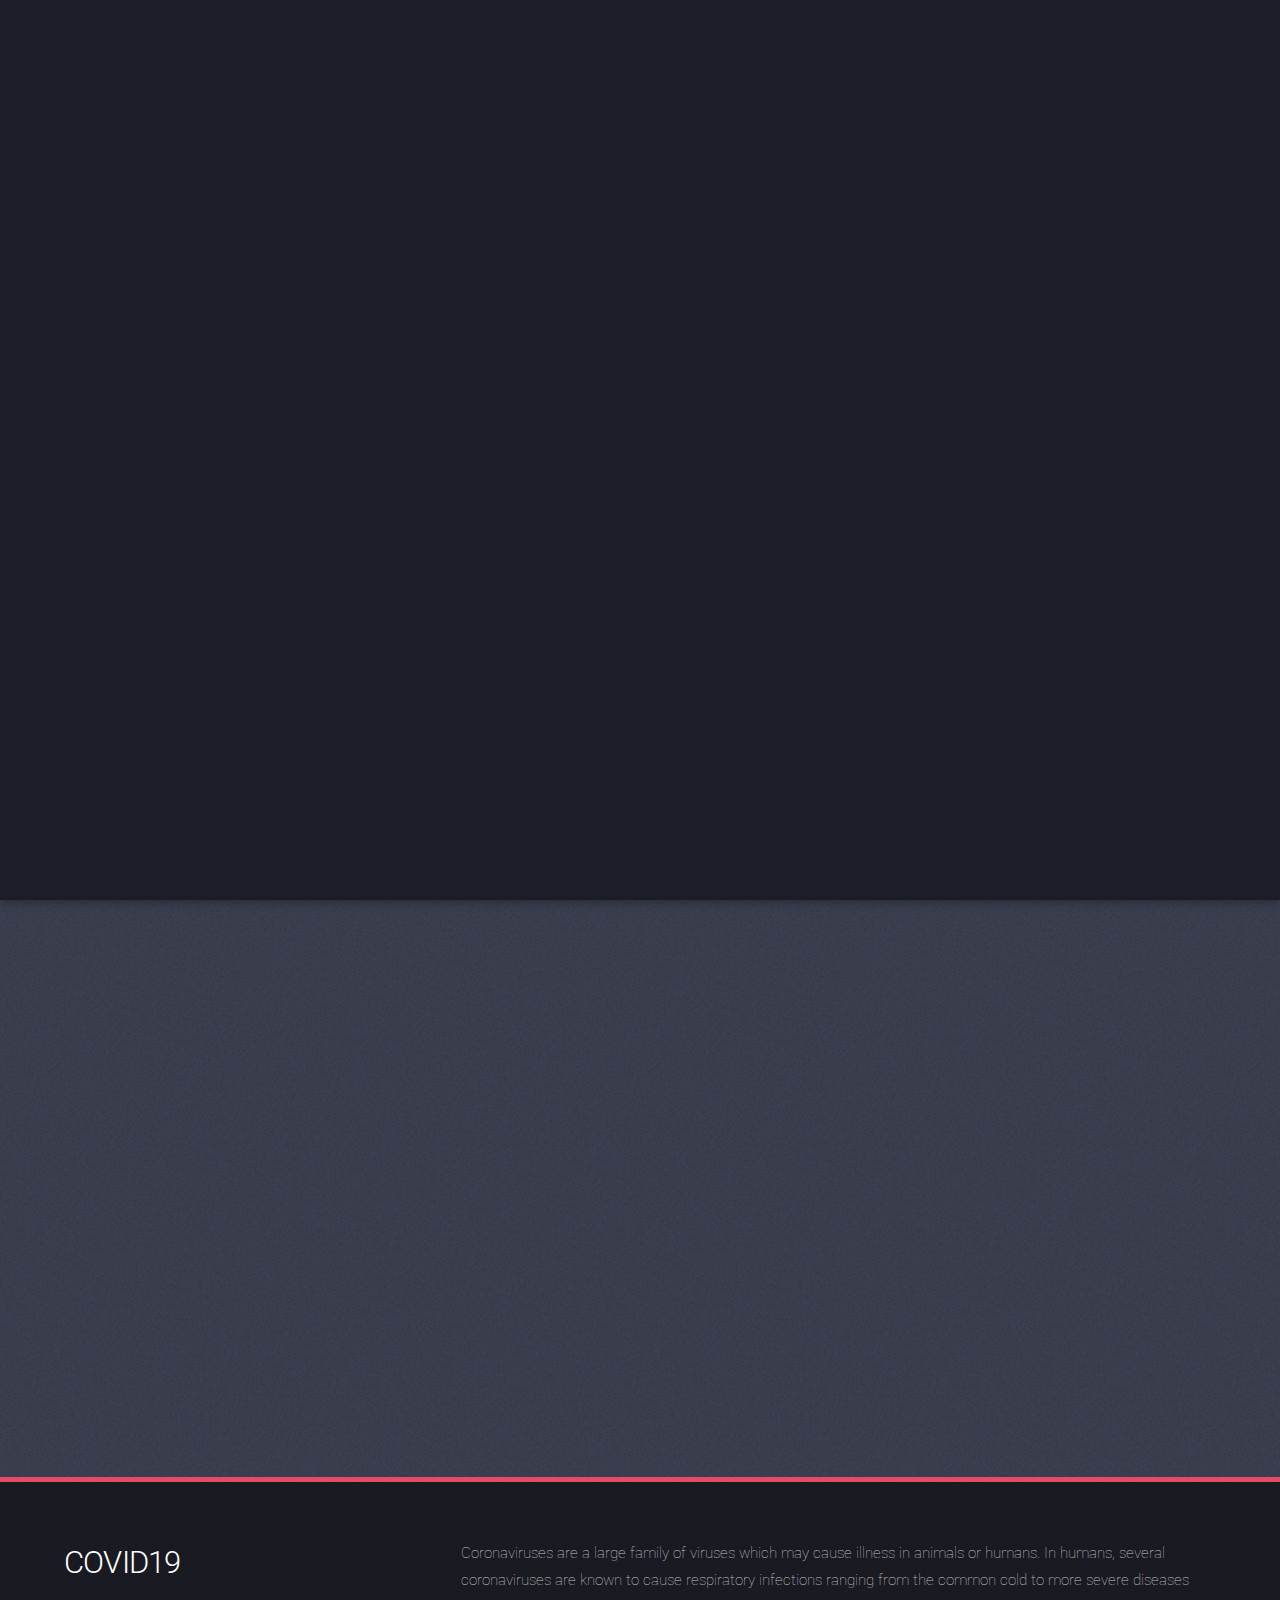
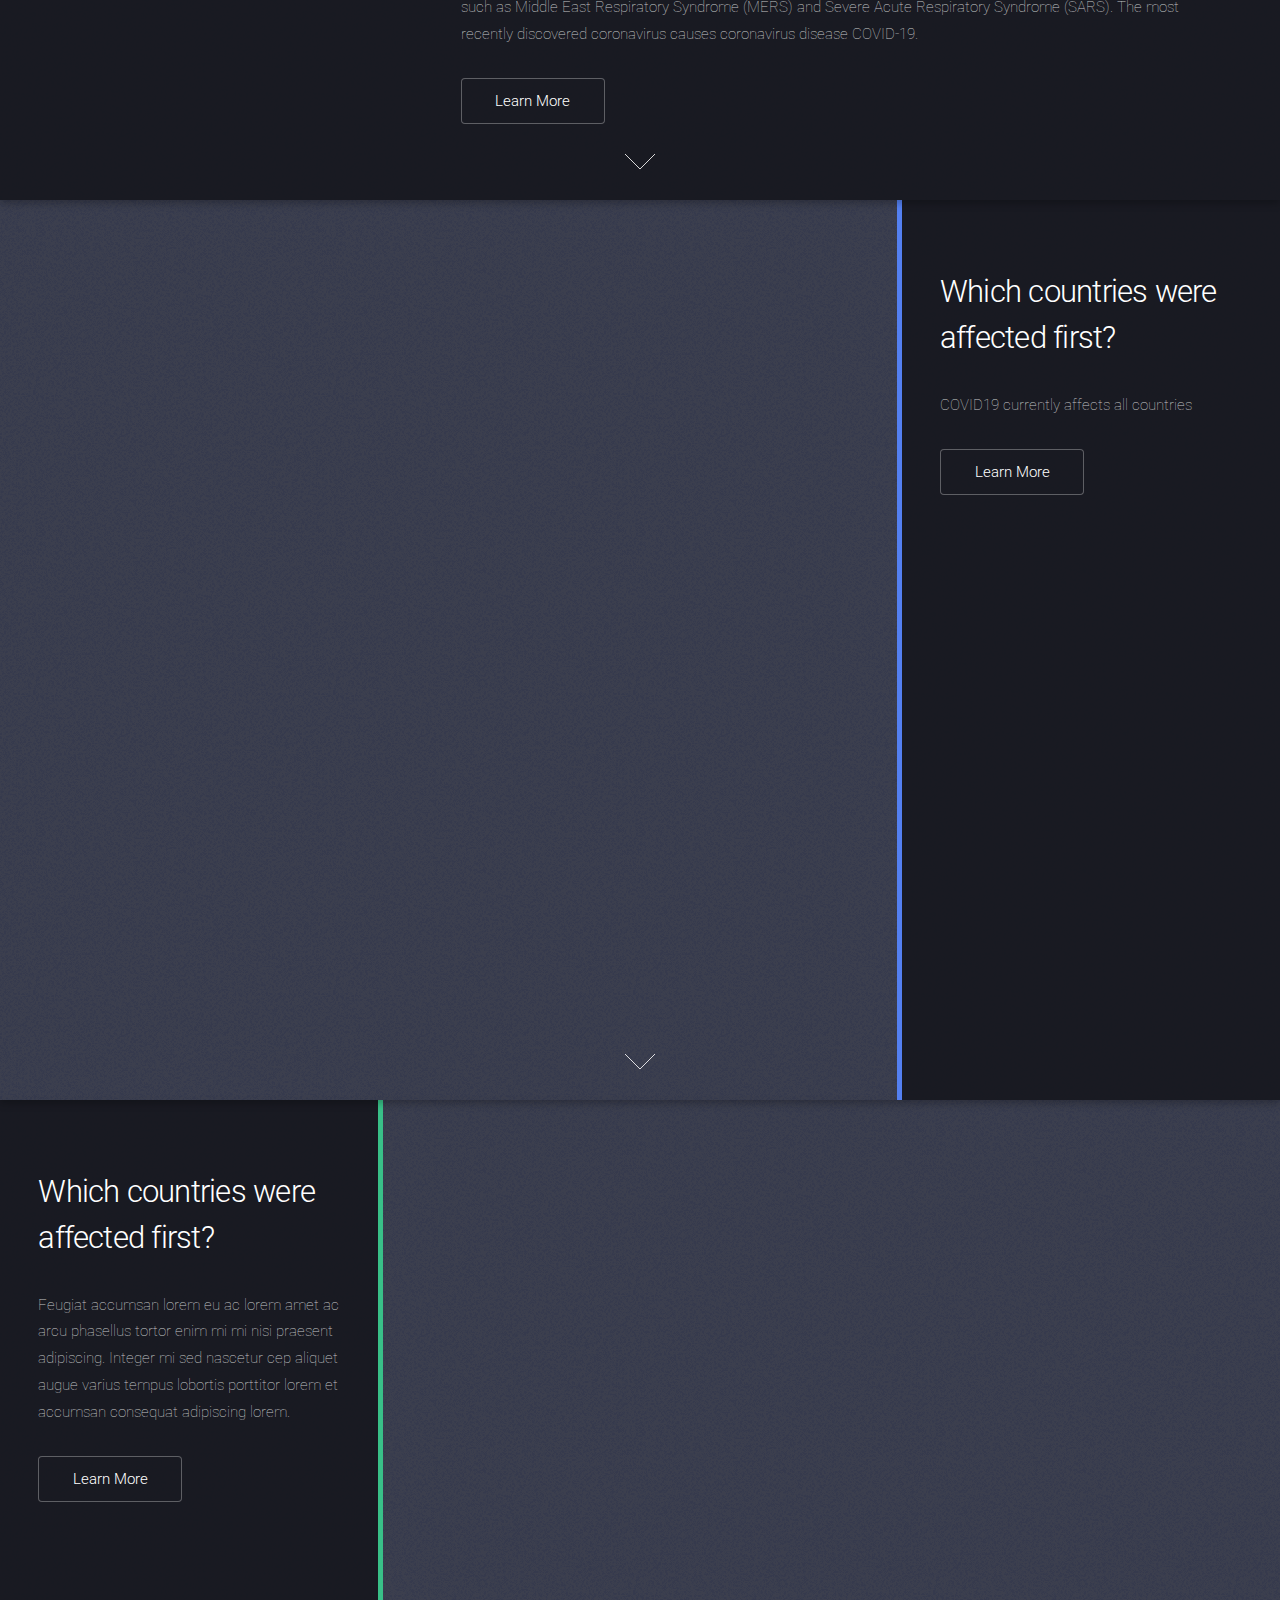
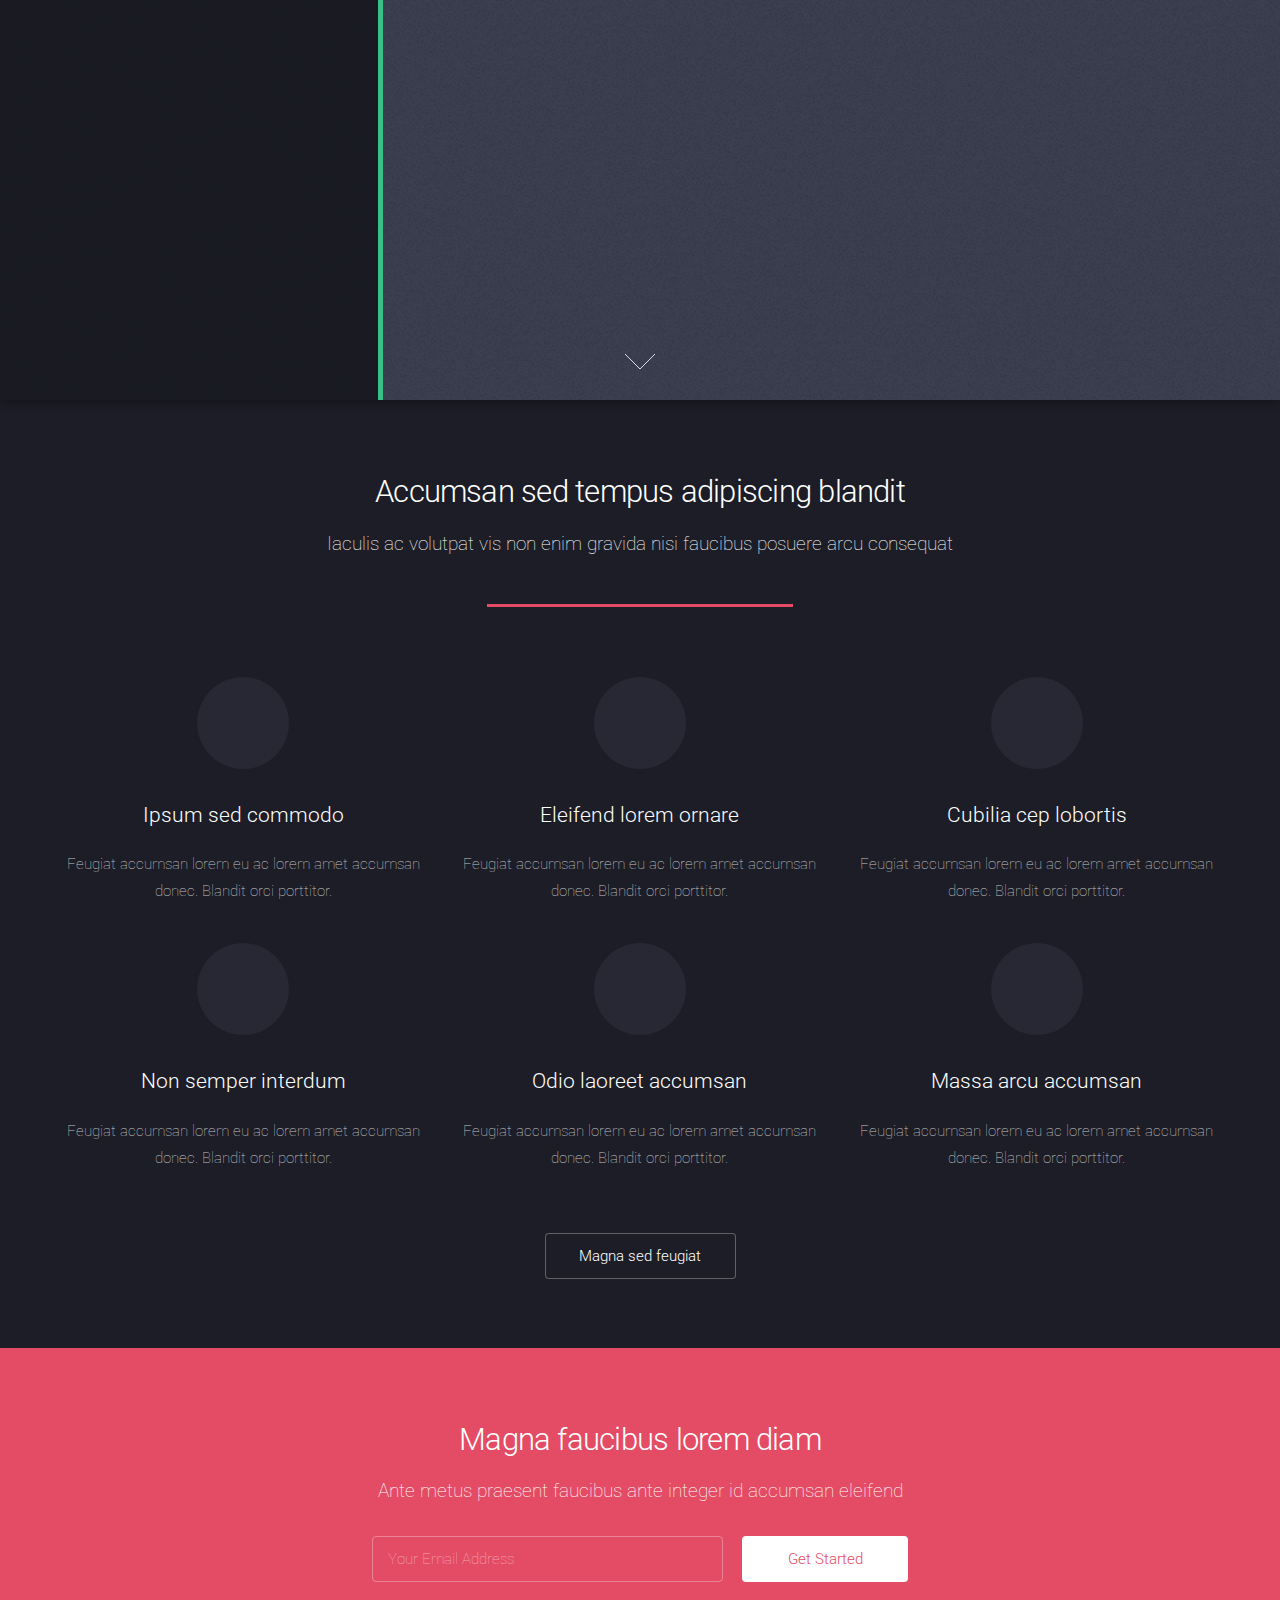
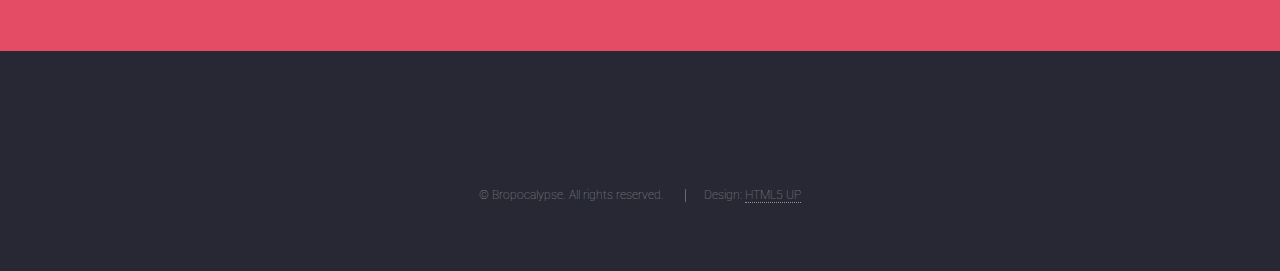
==== docs/index.html @ f7bebc2e "feat(nextsteps.html): added dashboard for clinical trials" ====
<!DOCTYPE HTML>
<!--
	Landed by HTML5 UP
	html5up.net | @ajlkn
	Free for personal and commercial use under the CCA 3.0 license (html5up.net/license)
-->
<html>

<head>
	<title>Landed by HTML5 UP</title>
	<meta charset="utf-8" />
	<meta name="viewport" content="width=device-width, initial-scale=1, user-scalable=no" />
	<link rel="stylesheet" href="assets/css/main.css" />
	<noscript>
		<link rel="stylesheet" href="assets/css/noscript.css" /></noscript>
</head>

<body class="is-preload landing">
	<div id="page-wrapper">

		<!-- Header -->
		<header id="header">
			<h1 id="logo"><a href="index.html">Everything COVID</a></h1>
			<nav id="nav">
				<ul>
					<li><a href="index.html">Home</a></li>
					<li><a href="virus.html">The Virus</a></li>
					<li><a href="timeline.html">Timeline</a></li>
					<li><a href="currentstate.html">Current State</a></li>
					<li>
						<a href="#">Impact</a>
						<ul>
							<li><a href="stocks.html">Economic Impact</a></li>
							<li><a href="unemployment.html">Unemployment</a></li>
							<!-- <li><a href="no-sidebar.html">No Sidebar</a></li> -->

						</ul>
					</li>
					<li><a href="nextsteps.html">Next Steps</a></li>
					<li>
						<a href="#">About Us</a>
						<ul>
							<li><a href="faq.html">FAQ</a></li>
							<li><a href="acknowledgment.html">Acknowledgement</a></li>

						</ul>
					</li>
				</ul>
			</nav>
		</header>

		<!-- Banner -->
		<section id="banner">
			<div class="content">
				<header>
					<h2>COVID19</h2>
					<p>Everything you need to know about COVID19. </p>
					<span>Fighting this global pandemic starts with knowing the right information. </span>
				</header>
				<span class="image">
					<img src="https://images.unsplash.com/photo-1579544787614-fa683917e045?ixlib=rb-1.2.1&ixid=eyJhcHBfaWQiOjEyMDd9&auto=format&fit=crop&w=1000&q=80" alt="" />
				</span>
			</div>
			<a href="#one" class="goto-next scrolly">Next</a>
		</section>

		<!-- One -->
		<section id="one" class="spotlight style1 bottom">
			<span class="image fit main"><img src="https://images.unsplash.com/photo-1583324113626-70df0f4deaab?ixlib=rb-1.2.1&ixid=eyJhcHBfaWQiOjEyMDd9&auto=format&fit=crop&w=1000&q=80" alt="" /></span>
			<div class="content">
				<div class="container">
					<div class="row">
						<div class="col-4 col-12-medium">
							<header>
								<h2>COVID19</h2>
								<!-- <p>Nascetur eu nibh vestibulum amet gravida nascetur praesent</p> -->
							</header>
						</div>
						<div class="col-8 col-12-medium">
							<p>Coronaviruses are a large family of viruses which may cause illness in animals or humans. In humans, several coronaviruses are known to cause respiratory infections ranging from the common cold to more severe diseases such as Middle
								East Respiratory Syndrome (MERS) and Severe Acute Respiratory Syndrome (SARS). The most recently discovered coronavirus causes coronavirus disease COVID-19.



							</p>
							<p><a href="virus.html" class="button">Learn More</a></p>

						</div>
						<!-- <div class="col-4 col-12-medium">
									<p>Morbi enim nascetur et placerat lorem sed iaculis neque ante
									adipiscing adipiscing metus massa. Blandit orci porttitor semper.
									Arcu phasellus tortor enim mi mi nisi praesent adipiscing. Integer
									mi sed nascetur cep aliquet augue varius tempus. Feugiat lorem
									ipsum dolor nullam.</p>
								</div> -->
					</div>
				</div>
			</div>
			<a href="#two" class="goto-next scrolly">Next</a>
		</section>

		<!-- Two -->
		<section id="two" class="spotlight style2 right">

			<span class="image fit main">

				<img src="https://images.unsplash.com/photo-1451187580459-43490279c0fa?ixlib=rb-1.2.1&ixid=eyJhcHBfaWQiOjEyMDd9&auto=format&fit=crop&w=1000&q=80" alt="" />
			</span>
			<div class="content">
				<header>
					<h2>Which countries were affected first?</h2>
					<!-- <p>Nunc commodo accumsan eget id nisi eu col volutpat magna</p> -->
				</header>
				<p>COVID19 currently affects all countries </p>
				<ul class="actions">
					<li><a href="#" class="button">Learn More</a></li>
				</ul>
			</div>
			<a href="#three" class="goto-next scrolly">Next</a>
		</section>

		<!-- Three -->
		<section id="three" class="spotlight style3 left">
			<span class="image fit main bottom"><img src="images/pic04.jpg" alt="" /></span>
			<div class="content">
				<header>
					<h2>Which countries were affected first?</h2>
				</header>
				<p>Feugiat accumsan lorem eu ac lorem amet ac arcu phasellus tortor enim mi mi nisi praesent adipiscing. Integer mi sed nascetur cep aliquet augue varius tempus lobortis porttitor lorem et accumsan consequat adipiscing lorem.</p>
				<ul class="actions">
					<li><a href="#" class="button">Learn More</a></li>
				</ul>
			</div>
			<a href="#four" class="goto-next scrolly">Next</a>
		</section>

		<!-- Four -->
		<section id="four" class="wrapper style1 special fade-up">
			<div class="container">
				<header class="major">
					<h2>Accumsan sed tempus adipiscing blandit</h2>
					<p>Iaculis ac volutpat vis non enim gravida nisi faucibus posuere arcu consequat</p>
				</header>
				<div class="box alt">
					<div class="row gtr-uniform">
						<section class="col-4 col-6-medium col-12-xsmall">
							<span class="icon solid alt major fa-chart-area"></span>
							<h3>Ipsum sed commodo</h3>
							<p>Feugiat accumsan lorem eu ac lorem amet accumsan donec. Blandit orci porttitor.</p>
						</section>
						<section class="col-4 col-6-medium col-12-xsmall">
							<span class="icon solid alt major fa-comment"></span>
							<h3>Eleifend lorem ornare</h3>
							<p>Feugiat accumsan lorem eu ac lorem amet accumsan donec. Blandit orci porttitor.</p>
						</section>
						<section class="col-4 col-6-medium col-12-xsmall">
							<span class="icon solid alt major fa-flask"></span>
							<h3>Cubilia cep lobortis</h3>
							<p>Feugiat accumsan lorem eu ac lorem amet accumsan donec. Blandit orci porttitor.</p>
						</section>
						<section class="col-4 col-6-medium col-12-xsmall">
							<span class="icon solid alt major fa-paper-plane"></span>
							<h3>Non semper interdum</h3>
							<p>Feugiat accumsan lorem eu ac lorem amet accumsan donec. Blandit orci porttitor.</p>
						</section>
						<section class="col-4 col-6-medium col-12-xsmall">
							<span class="icon solid alt major fa-file"></span>
							<h3>Odio laoreet accumsan</h3>
							<p>Feugiat accumsan lorem eu ac lorem amet accumsan donec. Blandit orci porttitor.</p>
						</section>
						<section class="col-4 col-6-medium col-12-xsmall">
							<span class="icon solid alt major fa-lock"></span>
							<h3>Massa arcu accumsan</h3>
							<p>Feugiat accumsan lorem eu ac lorem amet accumsan donec. Blandit orci porttitor.</p>
						</section>
					</div>
				</div>
				<footer class="major">
					<ul class="actions special">
						<li><a href="#" class="button">Magna sed feugiat</a></li>
					</ul>
				</footer>
			</div>
		</section>

		<!-- Five -->
		<section id="five" class="wrapper style2 special fade">
			<div class="container">
				<header>
					<h2>Magna faucibus lorem diam</h2>
					<p>Ante metus praesent faucibus ante integer id accumsan eleifend</p>
				</header>

				<form method="post" action="#" class="cta">
					<div class="row gtr-uniform gtr-50">
						<div class="col-8 col-12-xsmall"><input type="email" name="email" id="email" placeholder="Your Email Address" /></div>
						<div class="col-4 col-12-xsmall"><input type="submit" value="Get Started" class="fit primary" /></div>
					</div>
				</form>
			</div>
		</section>

		<!-- Footer -->
		<footer id="footer">
			<ul class="icons">
				<li><a href="#" class="icon brands alt fa-twitter"><span class="label">Twitter</span></a></li>
				<li><a href="#" class="icon brands alt fa-facebook-f"><span class="label">Facebook</span></a></li>
				<li><a href="#" class="icon brands alt fa-linkedin-in"><span class="label">LinkedIn</span></a></li>
				<li><a href="#" class="icon brands alt fa-instagram"><span class="label">Instagram</span></a></li>
				<li><a href="#" class="icon brands alt fa-github"><span class="label">GitHub</span></a></li>
				<li><a href="#" class="icon solid alt fa-envelope"><span class="label">Email</span></a></li>
			</ul>
			<ul class="copyright">
				<li>&copy; Bropocalypse. All rights reserved.</li>
				<li>Design: <a href="http://html5up.net">HTML5 UP</a></li>
			</ul>
		</footer>

	</div>

	<!-- Scripts -->
	<script src="assets/js/jquery.min.js"></script>
	<script src="assets/js/jquery.scrolly.min.js"></script>
	<script src="assets/js/jquery.dropotron.min.js"></script>
	<script src="assets/js/jquery.scrollex.min.js"></script>
	<script src="assets/js/browser.min.js"></script>
	<script src="assets/js/breakpoints.min.js"></script>
	<script src="assets/js/util.js"></script>
	<script src="assets/js/main.js"></script>

</body>

</html>
---- docs/assets/css/main.css ----
@import url("fontawesome-all.min.css");
@import url("https://fonts.googleapis.com/css?family=Roboto:100,300,100italic,300italic");

/*
	Landed by HTML5 UP
	html5up.net | @ajlkn
	Free for personal and commercial use under the CCA 3.0 license (html5up.net/license)
*/

html, body, div, span, applet, object,
iframe, h1, h2, h3, h4, h5, h6, p, blockquote,
pre, a, abbr, acronym, address, big, cite,
code, del, dfn, em, img, ins, kbd, q, s, samp,
small, strike, strong, sub, sup, tt, var, b,
u, i, center, dl, dt, dd, ol, ul, li, fieldset,
form, label, legend, table, caption, tbody,
tfoot, thead, tr, th, td, article, aside,
canvas, details, embed, figure, figcaption,
footer, header, hgroup, menu, nav, output, ruby,
section, summary, time, mark, audio, video {
	margin: 0;
	padding: 0;
	border: 0;
	font-size: 100%;
	font: inherit;
	vertical-align: baseline;}

article, aside, details, figcaption, figure,
footer, header, hgroup, menu, nav, section {
	display: block;}

body {
	line-height: 1;
}

ol, ul {
	list-style: none;
}

blockquote, q {
	quotes: none;
}

	blockquote:before, blockquote:after, q:before, q:after {
		content: '';
		content: none;
	}

table {
	border-collapse: collapse;
	border-spacing: 0;
}

body {
	-webkit-text-size-adjust: none;
}

mark {
	background-color: transparent;
	color: inherit;
}

input::-moz-focus-inner {
	border: 0;
	padding: 0;
}

input, select, textarea {
	-moz-appearance: none;
	-webkit-appearance: none;
	-ms-appearance: none;
	appearance: none;
}

/* Basic */

	html {
		box-sizing: border-box;
	}

	*, *:before, *:after {
		box-sizing: inherit;
	}

	html, body {
		background: #1c1d26;
	}

	body.is-preload *, body.is-preload *:before, body.is-preload *:after {
		-moz-animation: none !important;
		-webkit-animation: none !important;
		-ms-animation: none !important;
		animation: none !important;
		-moz-transition: none !important;
		-webkit-transition: none !important;
		-ms-transition: none !important;
		transition: none !important;
	}

	body, input, select, textarea {
		color: rgba(255, 255, 255, 0.75);
		font-family: "Roboto", Helvetica, sans-serif;
		font-size: 15pt;
		font-weight: 100;
		line-height: 1.75em;
	}

	a {
		-moz-transition: border-color 0.2s ease-in-out, color 0.2s ease-in-out;
		-webkit-transition: border-color 0.2s ease-in-out, color 0.2s ease-in-out;
		-ms-transition: border-color 0.2s ease-in-out, color 0.2s ease-in-out;
		transition: border-color 0.2s ease-in-out, color 0.2s ease-in-out;
		border-bottom: dotted 1px;
		color: #e44c65;
		text-decoration: none;
	}

		a:hover {
			color: #e44c65 !important;
			border-bottom-color: transparent;
		}

	strong, b {
		color: #ffffff;
		font-weight: 300;
	}

	em, i {
		font-style: italic;
	}

	p {
		margin: 0 0 2em 0;
	}

	h1, h2, h3, h4, h5, h6 {
		color: #ffffff;
		font-weight: 300;
		line-height: 1em;
		margin: 0 0 1em 0;
	}

		h1 a, h2 a, h3 a, h4 a, h5 a, h6 a {
			color: inherit;
			border: 0;
		}

	h2 {
		font-size: 2em;
		line-height: 1.5em;
		letter-spacing: -0.025em;
	}

	h3 {
		font-size: 1.35em;
		line-height: 1.5em;
	}

	h4 {
		font-size: 1.1em;
		line-height: 1.5em;
	}

	h5 {
		font-size: 0.9em;
		line-height: 1.5em;
	}

	h6 {
		font-size: 0.7em;
		line-height: 1.5em;
	}

	sub {
		font-size: 0.8em;
		position: relative;
		top: 0.5em;
	}

	sup {
		font-size: 0.8em;
		position: relative;
		top: -0.5em;
	}

	hr {
		border: 0;
		border-bottom: solid 1px rgba(255, 255, 255, 0.3);
		margin: 3em 0;
	}

		hr.major {
			margin: 4em 0;
		}

	blockquote {
		border-left: solid 4px rgba(255, 255, 255, 0.3);
		font-style: italic;
		margin: 0 0 2em 0;
		padding: 0.5em 0 0.5em 2em;
	}

	code {
		background: rgba(255, 255, 255, 0.075);
		border-radius: 4px;
		font-family: "Courier New", monospace;
		font-size: 0.9em;
		margin: 0 0.25em;
		padding: 0.25em 0.65em;
	}

	pre {
		-webkit-overflow-scrolling: touch;
		font-family: "Courier New", monospace;
		font-size: 0.9em;
		margin: 0 0 2em 0;
	}

		pre code {
			display: block;
			line-height: 1.75em;
			padding: 1em 1.5em;
			overflow-x: auto;
		}

	.align-left {
		text-align: left;
	}

	.align-center {
		text-align: center;
	}

	.align-right {
		text-align: right;
	}

/* Loader */

	@-moz-keyframes spinner-show {
		0% {
			opacity: 0;
		}

		100% {
			opacity: 1;
		}
	}

	@-webkit-keyframes spinner-show {
		0% {
			opacity: 0;
		}

		100% {
			opacity: 1;
		}
	}

	@-ms-keyframes spinner-show {
		0% {
			opacity: 0;
		}

		100% {
			opacity: 1;
		}
	}

	@keyframes spinner-show {
		0% {
			opacity: 0;
		}

		100% {
			opacity: 1;
		}
	}

	@-moz-keyframes spinner-hide {
		0% {
			color: rgba(255, 255, 255, 0.15);
			z-index: 100001;
			-moz-transform: scale(1) rotate(0deg);
			-webkit-transform: scale(1) rotate(0deg);
			-ms-transform: scale(1) rotate(0deg);
			transform: scale(1) rotate(0deg);
		}

		99% {
			color: #1c1d26;
			z-index: 100001;
			-moz-transform: scale(0.5) rotate(360deg);
			-webkit-transform: scale(0.5) rotate(360deg);
			-ms-transform: scale(0.5) rotate(360deg);
			transform: scale(0.5) rotate(360deg);
		}

		100% {
			color: #1c1d26;
			z-index: -1;
			-moz-transform: scale(0.5) rotate(360deg);
			-webkit-transform: scale(0.5) rotate(360deg);
			-ms-transform: scale(0.5) rotate(360deg);
			transform: scale(0.5) rotate(360deg);
		}
	}

	@-webkit-keyframes spinner-hide {
		0% {
			color: rgba(255, 255, 255, 0.15);
			z-index: 100001;
			-moz-transform: scale(1) rotate(0deg);
			-webkit-transform: scale(1) rotate(0deg);
			-ms-transform: scale(1) rotate(0deg);
			transform: scale(1) rotate(0deg);
		}

		99% {
			color: #1c1d26;
			z-index: 100001;
			-moz-transform: scale(0.5) rotate(360deg);
			-webkit-transform: scale(0.5) rotate(360deg);
			-ms-transform: scale(0.5) rotate(360deg);
			transform: scale(0.5) rotate(360deg);
		}

		100% {
			color: #1c1d26;
			z-index: -1;
			-moz-transform: scale(0.5) rotate(360deg);
			-webkit-transform: scale(0.5) rotate(360deg);
			-ms-transform: scale(0.5) rotate(360deg);
			transform: scale(0.5) rotate(360deg);
		}
	}

	@-ms-keyframes spinner-hide {
		0% {
			color: rgba(255, 255, 255, 0.15);
			z-index: 100001;
			-moz-transform: scale(1) rotate(0deg);
			-webkit-transform: scale(1) rotate(0deg);
			-ms-transform: scale(1) rotate(0deg);
			transform: scale(1) rotate(0deg);
		}

		99% {
			color: #1c1d26;
			z-index: 100001;
			-moz-transform: scale(0.5) rotate(360deg);
			-webkit-transform: scale(0.5) rotate(360deg);
			-ms-transform: scale(0.5) rotate(360deg);
			transform: scale(0.5) rotate(360deg);
		}

		100% {
			color: #1c1d26;
			z-index: -1;
			-moz-transform: scale(0.5) rotate(360deg);
			-webkit-transform: scale(0.5) rotate(360deg);
			-ms-transform: scale(0.5) rotate(360deg);
			transform: scale(0.5) rotate(360deg);
		}
	}

	@keyframes spinner-hide {
		0% {
			color: rgba(255, 255, 255, 0.15);
			z-index: 100001;
			-moz-transform: scale(1) rotate(0deg);
			-webkit-transform: scale(1) rotate(0deg);
			-ms-transform: scale(1) rotate(0deg);
			transform: scale(1) rotate(0deg);
		}

		99% {
			color: #1c1d26;
			z-index: 100001;
			-moz-transform: scale(0.5) rotate(360deg);
			-webkit-transform: scale(0.5) rotate(360deg);
			-ms-transform: scale(0.5) rotate(360deg);
			transform: scale(0.5) rotate(360deg);
		}

		100% {
			color: #1c1d26;
			z-index: -1;
			-moz-transform: scale(0.5) rotate(360deg);
			-webkit-transform: scale(0.5) rotate(360deg);
			-ms-transform: scale(0.5) rotate(360deg);
			transform: scale(0.5) rotate(360deg);
		}
	}

	@-moz-keyframes spinner-rotate {
		0% {
			-moz-transform: scale(1) rotate(0deg);
			-webkit-transform: scale(1) rotate(0deg);
			-ms-transform: scale(1) rotate(0deg);
			transform: scale(1) rotate(0deg);
		}

		100% {
			-moz-transform: scale(1) rotate(360deg);
			-webkit-transform: scale(1) rotate(360deg);
			-ms-transform: scale(1) rotate(360deg);
			transform: scale(1) rotate(360deg);
		}
	}

	@-webkit-keyframes spinner-rotate {
		0% {
			-moz-transform: scale(1) rotate(0deg);
			-webkit-transform: scale(1) rotate(0deg);
			-ms-transform: scale(1) rotate(0deg);
			transform: scale(1) rotate(0deg);
		}

		100% {
			-moz-transform: scale(1) rotate(360deg);
			-webkit-transform: scale(1) rotate(360deg);
			-ms-transform: scale(1) rotate(360deg);
			transform: scale(1) rotate(360deg);
		}
	}

	@-ms-keyframes spinner-rotate {
		0% {
			-moz-transform: scale(1) rotate(0deg);
			-webkit-transform: scale(1) rotate(0deg);
			-ms-transform: scale(1) rotate(0deg);
			transform: scale(1) rotate(0deg);
		}

		100% {
			-moz-transform: scale(1) rotate(360deg);
			-webkit-transform: scale(1) rotate(360deg);
			-ms-transform: scale(1) rotate(360deg);
			transform: scale(1) rotate(360deg);
		}
	}

	@keyframes spinner-rotate {
		0% {
			-moz-transform: scale(1) rotate(0deg);
			-webkit-transform: scale(1) rotate(0deg);
			-ms-transform: scale(1) rotate(0deg);
			transform: scale(1) rotate(0deg);
		}

		100% {
			-moz-transform: scale(1) rotate(360deg);
			-webkit-transform: scale(1) rotate(360deg);
			-ms-transform: scale(1) rotate(360deg);
			transform: scale(1) rotate(360deg);
		}
	}

	@-moz-keyframes overlay-hide {
		0% {
			opacity: 1;
			z-index: 100000;
		}

		15% {
			opacity: 1;
			z-index: 100000;
		}

		99% {
			opacity: 0;
			z-index: 100000;
		}

		100% {
			opacity: 0;
			z-index: -1;
		}
	}

	@-webkit-keyframes overlay-hide {
		0% {
			opacity: 1;
			z-index: 100000;
		}

		15% {
			opacity: 1;
			z-index: 100000;
		}

		99% {
			opacity: 0;
			z-index: 100000;
		}

		100% {
			opacity: 0;
			z-index: -1;
		}
	}

	@-ms-keyframes overlay-hide {
		0% {
			opacity: 1;
			z-index: 100000;
		}

		15% {
			opacity: 1;
			z-index: 100000;
		}

		99% {
			opacity: 0;
			z-index: 100000;
		}

		100% {
			opacity: 0;
			z-index: -1;
		}
	}

	@keyframes overlay-hide {
		0% {
			opacity: 1;
			z-index: 100000;
		}

		15% {
			opacity: 1;
			z-index: 100000;
		}

		99% {
			opacity: 0;
			z-index: 100000;
		}

		100% {
			opacity: 0;
			z-index: -1;
		}
	}

	body.landing {
		text-decoration: none;
	}

		body.landing:before {
			-moz-osx-font-smoothing: grayscale;
			-webkit-font-smoothing: antialiased;
			display: inline-block;
			font-style: normal;
			font-variant: normal;
			text-rendering: auto;
			line-height: 1;
			text-transform: none !important;
			font-family: 'Font Awesome 5 Free';
			font-weight: 900;
		}

		body.landing:before {
			-moz-animation: spinner-show 1.5s 1 0.25s ease forwards, spinner-hide 0.25s ease-in-out forwards !important;
			-webkit-animation: spinner-show 1.5s 1 0.25s ease forwards, spinner-hide 0.25s ease-in-out forwards !important;
			-ms-animation: spinner-show 1.5s 1 0.25s ease forwards, spinner-hide 0.25s ease-in-out forwards !important;
			animation: spinner-show 1.5s 1 0.25s ease forwards, spinner-hide 0.25s ease-in-out forwards !important;
			-moz-transform-origin: 50% 50%;
			-webkit-transform-origin: 50% 50%;
			-ms-transform-origin: 50% 50%;
			transform-origin: 50% 50%;
			color: rgba(255, 255, 255, 0.15);
			content: '\f1ce';
			cursor: default;
			display: block;
			font-size: 2em;
			height: 2em;
			left: 50%;
			line-height: 2em;
			margin: -1em 0 0 -1em;
			opacity: 0;
			position: fixed;
			text-align: center;
			top: 50%;
			width: 2em;
			z-index: -1;
		}

		body.landing:after {
			-moz-animation: overlay-hide 1.5s ease-in forwards !important;
			-webkit-animation: overlay-hide 1.5s ease-in forwards !important;
			-ms-animation: overlay-hide 1.5s ease-in forwards !important;
			animation: overlay-hide 1.5s ease-in forwards !important;
			background: #1c1d26;
			content: '';
			display: block;
			height: 100%;
			left: 0;
			opacity: 0;
			position: fixed;
			top: 0;
			width: 100%;
			z-index: -1;
		}

		body.landing.is-preload:before {
			-moz-animation: spinner-show 1.5s 1 0.25s ease forwards, spinner-rotate 0.75s infinite linear !important;
			-webkit-animation: spinner-show 1.5s 1 0.25s ease forwards, spinner-rotate 0.75s infinite linear !important;
			-ms-animation: spinner-show 1.5s 1 0.25s ease forwards, spinner-rotate 0.75s infinite linear !important;
			animation: spinner-show 1.5s 1 0.25s ease forwards, spinner-rotate 0.75s infinite linear !important;
			z-index: 100001;
		}

		body.landing.is-preload:after {
			-moz-animation: none !important;
			-webkit-animation: none !important;
			-ms-animation: none !important;
			animation: none !important;
			opacity: 1;
			z-index: 100000;
		}

	@media (-webkit-min-device-pixel-ratio: 2) {

		body.landing:before {
			line-height: 2.025em;
		}

	}

/* Container */

	.container {
		margin: 0 auto;
		max-width: calc(100% - 4em);
		width: 70em;
	}

		.container.xsmall {
			width: 17.5em;
		}

		.container.small {
			width: 35em;
		}

		.container.medium {
			width: 52.5em;
		}

		.container.large {
			width: 87.5em;
		}

		.container.xlarge {
			width: 105em;
		}

		.container.max {
			width: 100%;
		}

		@media screen and (max-width: 1280px) {

			.container {
				width: 90%;
				max-width: 100%;
			}

		}

		@media screen and (max-width: 980px) {

			.container {
				width: 100% !important;
			}

		}

/* Row */

	.row {
		display: flex;
		flex-wrap: wrap;
		box-sizing: border-box;
		align-items: stretch;
	}

		.row > * {
			box-sizing: border-box;
		}

		.row.gtr-uniform > * > :last-child {
			margin-bottom: 0;
		}

		.row.aln-left {
			justify-content: flex-start;
		}

		.row.aln-center {
			justify-content: center;
		}

		.row.aln-right {
			justify-content: flex-end;
		}

		.row.aln-top {
			align-items: flex-start;
		}

		.row.aln-middle {
			align-items: center;
		}

		.row.aln-bottom {
			align-items: flex-end;
		}

		.row > .imp {
			order: -1;
		}

		.row > .col-1 {
			width: 8.33333%;
		}

		.row > .off-1 {
			margin-left: 8.33333%;
		}

		.row > .col-2 {
			width: 16.66667%;
		}

		.row > .off-2 {
			margin-left: 16.66667%;
		}

		.row > .col-3 {
			width: 25%;
		}

		.row > .off-3 {
			margin-left: 25%;
		}

		.row > .col-4 {
			width: 33.33333%;
		}

		.row > .off-4 {
			margin-left: 33.33333%;
		}

		.row > .col-5 {
			width: 41.66667%;
		}

		.row > .off-5 {
			margin-left: 41.66667%;
		}

		.row > .col-6 {
			width: 50%;
		}

		.row > .off-6 {
			margin-left: 50%;
		}

		.row > .col-7 {
			width: 58.33333%;
		}

		.row > .off-7 {
			margin-left: 58.33333%;
		}

		.row > .col-8 {
			width: 66.66667%;
		}

		.row > .off-8 {
			margin-left: 66.66667%;
		}

		.row > .col-9 {
			width: 75%;
		}

		.row > .off-9 {
			margin-left: 75%;
		}

		.row > .col-10 {
			width: 83.33333%;
		}

		.row > .off-10 {
			margin-left: 83.33333%;
		}

		.row > .col-11 {
			width: 91.66667%;
		}

		.row > .off-11 {
			margin-left: 91.66667%;
		}

		.row > .col-12 {
			width: 100%;
		}

		.row > .off-12 {
			margin-left: 100%;
		}

		.row.gtr-0 {
			margin-top: 0;
			margin-left: 0em;
		}

			.row.gtr-0 > * {
				padding: 0 0 0 0em;
			}

			.row.gtr-0.gtr-uniform {
				margin-top: 0em;
			}

				.row.gtr-0.gtr-uniform > * {
					padding-top: 0em;
				}

		.row.gtr-25 {
			margin-top: 0;
			margin-left: -0.625em;
		}

			.row.gtr-25 > * {
				padding: 0 0 0 0.625em;
			}

			.row.gtr-25.gtr-uniform {
				margin-top: -0.625em;
			}

				.row.gtr-25.gtr-uniform > * {
					padding-top: 0.625em;
				}

		.row.gtr-50 {
			margin-top: 0;
			margin-left: -1.25em;
		}

			.row.gtr-50 > * {
				padding: 0 0 0 1.25em;
			}

			.row.gtr-50.gtr-uniform {
				margin-top: -1.25em;
			}

				.row.gtr-50.gtr-uniform > * {
					padding-top: 1.25em;
				}

		.row {
			margin-top: 0;
			margin-left: -2.5em;
		}

			.row > * {
				padding: 0 0 0 2.5em;
			}

			.row.gtr-uniform {
				margin-top: -2.5em;
			}

				.row.gtr-uniform > * {
					padding-top: 2.5em;
				}

		.row.gtr-150 {
			margin-top: 0;
			margin-left: -3.75em;
		}

			.row.gtr-150 > * {
				padding: 0 0 0 3.75em;
			}

			.row.gtr-150.gtr-uniform {
				margin-top: -3.75em;
			}

				.row.gtr-150.gtr-uniform > * {
					padding-top: 3.75em;
				}

		.row.gtr-200 {
			margin-top: 0;
			margin-left: -5em;
		}

			.row.gtr-200 > * {
				padding: 0 0 0 5em;
			}

			.row.gtr-200.gtr-uniform {
				margin-top: -5em;
			}

				.row.gtr-200.gtr-uniform > * {
					padding-top: 5em;
				}

		@media screen and (max-width: 1680px) {

			.row {
				display: flex;
				flex-wrap: wrap;
				box-sizing: border-box;
				align-items: stretch;
			}

				.row > * {
					box-sizing: border-box;
				}

				.row.gtr-uniform > * > :last-child {
					margin-bottom: 0;
				}

				.row.aln-left {
					justify-content: flex-start;
				}

				.row.aln-center {
					justify-content: center;
				}

				.row.aln-right {
					justify-content: flex-end;
				}

				.row.aln-top {
					align-items: flex-start;
				}

				.row.aln-middle {
					align-items: center;
				}

				.row.aln-bottom {
					align-items: flex-end;
				}

				.row > .imp-xlarge {
					order: -1;
				}

				.row > .col-1-xlarge {
					width: 8.33333%;
				}

				.row > .off-1-xlarge {
					margin-left: 8.33333%;
				}

				.row > .col-2-xlarge {
					width: 16.66667%;
				}

				.row > .off-2-xlarge {
					margin-left: 16.66667%;
				}

				.row > .col-3-xlarge {
					width: 25%;
				}

				.row > .off-3-xlarge {
					margin-left: 25%;
				}

				.row > .col-4-xlarge {
					width: 33.33333%;
				}

				.row > .off-4-xlarge {
					margin-left: 33.33333%;
				}

				.row > .col-5-xlarge {
					width: 41.66667%;
				}

				.row > .off-5-xlarge {
					margin-left: 41.66667%;
				}

				.row > .col-6-xlarge {
					width: 50%;
				}

				.row > .off-6-xlarge {
					margin-left: 50%;
				}

				.row > .col-7-xlarge {
					width: 58.33333%;
				}

				.row > .off-7-xlarge {
					margin-left: 58.33333%;
				}

				.row > .col-8-xlarge {
					width: 66.66667%;
				}

				.row > .off-8-xlarge {
					margin-left: 66.66667%;
				}

				.row > .col-9-xlarge {
					width: 75%;
				}

				.row > .off-9-xlarge {
					margin-left: 75%;
				}

				.row > .col-10-xlarge {
					width: 83.33333%;
				}

				.row > .off-10-xlarge {
					margin-left: 83.33333%;
				}

				.row > .col-11-xlarge {
					width: 91.66667%;
				}

				.row > .off-11-xlarge {
					margin-left: 91.66667%;
				}

				.row > .col-12-xlarge {
					width: 100%;
				}

				.row > .off-12-xlarge {
					margin-left: 100%;
				}

				.row.gtr-0 {
					margin-top: 0;
					margin-left: 0em;
				}

					.row.gtr-0 > * {
						padding: 0 0 0 0em;
					}

					.row.gtr-0.gtr-uniform {
						margin-top: 0em;
					}

						.row.gtr-0.gtr-uniform > * {
							padding-top: 0em;
						}

				.row.gtr-25 {
					margin-top: 0;
					margin-left: -0.625em;
				}

					.row.gtr-25 > * {
						padding: 0 0 0 0.625em;
					}

					.row.gtr-25.gtr-uniform {
						margin-top: -0.625em;
					}

						.row.gtr-25.gtr-uniform > * {
							padding-top: 0.625em;
						}

				.row.gtr-50 {
					margin-top: 0;
					margin-left: -1.25em;
				}

					.row.gtr-50 > * {
						padding: 0 0 0 1.25em;
					}

					.row.gtr-50.gtr-uniform {
						margin-top: -1.25em;
					}

						.row.gtr-50.gtr-uniform > * {
							padding-top: 1.25em;
						}

				.row {
					margin-top: 0;
					margin-left: -2.5em;
				}

					.row > * {
						padding: 0 0 0 2.5em;
					}

					.row.gtr-uniform {
						margin-top: -2.5em;
					}

						.row.gtr-uniform > * {
							padding-top: 2.5em;
						}

				.row.gtr-150 {
					margin-top: 0;
					margin-left: -3.75em;
				}

					.row.gtr-150 > * {
						padding: 0 0 0 3.75em;
					}

					.row.gtr-150.gtr-uniform {
						margin-top: -3.75em;
					}

						.row.gtr-150.gtr-uniform > * {
							padding-top: 3.75em;
						}

				.row.gtr-200 {
					margin-top: 0;
					margin-left: -5em;
				}

					.row.gtr-200 > * {
						padding: 0 0 0 5em;
					}

					.row.gtr-200.gtr-uniform {
						margin-top: -5em;
					}

						.row.gtr-200.gtr-uniform > * {
							padding-top: 5em;
						}

		}

		@media screen and (max-width: 1280px) {

			.row {
				display: flex;
				flex-wrap: wrap;
				box-sizing: border-box;
				align-items: stretch;
			}

				.row > * {
					box-sizing: border-box;
				}

				.row.gtr-uniform > * > :last-child {
					margin-bottom: 0;
				}

				.row.aln-left {
					justify-content: flex-start;
				}

				.row.aln-center {
					justify-content: center;
				}

				.row.aln-right {
					justify-content: flex-end;
				}

				.row.aln-top {
					align-items: flex-start;
				}

				.row.aln-middle {
					align-items: center;
				}

				.row.aln-bottom {
					align-items: flex-end;
				}

				.row > .imp-large {
					order: -1;
				}

				.row > .col-1-large {
					width: 8.33333%;
				}

				.row > .off-1-large {
					margin-left: 8.33333%;
				}

				.row > .col-2-large {
					width: 16.66667%;
				}

				.row > .off-2-large {
					margin-left: 16.66667%;
				}

				.row > .col-3-large {
					width: 25%;
				}

				.row > .off-3-large {
					margin-left: 25%;
				}

				.row > .col-4-large {
					width: 33.33333%;
				}

				.row > .off-4-large {
					margin-left: 33.33333%;
				}

				.row > .col-5-large {
					width: 41.66667%;
				}

				.row > .off-5-large {
					margin-left: 41.66667%;
				}

				.row > .col-6-large {
					width: 50%;
				}

				.row > .off-6-large {
					margin-left: 50%;
				}

				.row > .col-7-large {
					width: 58.33333%;
				}

				.row > .off-7-large {
					margin-left: 58.33333%;
				}

				.row > .col-8-large {
					width: 66.66667%;
				}

				.row > .off-8-large {
					margin-left: 66.66667%;
				}

				.row > .col-9-large {
					width: 75%;
				}

				.row > .off-9-large {
					margin-left: 75%;
				}

				.row > .col-10-large {
					width: 83.33333%;
				}

				.row > .off-10-large {
					margin-left: 83.33333%;
				}

				.row > .col-11-large {
					width: 91.66667%;
				}

				.row > .off-11-large {
					margin-left: 91.66667%;
				}

				.row > .col-12-large {
					width: 100%;
				}

				.row > .off-12-large {
					margin-left: 100%;
				}

				.row.gtr-0 {
					margin-top: 0;
					margin-left: 0em;
				}

					.row.gtr-0 > * {
						padding: 0 0 0 0em;
					}

					.row.gtr-0.gtr-uniform {
						margin-top: 0em;
					}

						.row.gtr-0.gtr-uniform > * {
							padding-top: 0em;
						}

				.row.gtr-25 {
					margin-top: 0;
					margin-left: -0.625em;
				}

					.row.gtr-25 > * {
						padding: 0 0 0 0.625em;
					}

					.row.gtr-25.gtr-uniform {
						margin-top: -0.625em;
					}

						.row.gtr-25.gtr-uniform > * {
							padding-top: 0.625em;
						}

				.row.gtr-50 {
					margin-top: 0;
					margin-left: -1.25em;
				}

					.row.gtr-50 > * {
						padding: 0 0 0 1.25em;
					}

					.row.gtr-50.gtr-uniform {
						margin-top: -1.25em;
					}

						.row.gtr-50.gtr-uniform > * {
							padding-top: 1.25em;
						}

				.row {
					margin-top: 0;
					margin-left: -2.5em;
				}

					.row > * {
						padding: 0 0 0 2.5em;
					}

					.row.gtr-uniform {
						margin-top: -2.5em;
					}

						.row.gtr-uniform > * {
							padding-top: 2.5em;
						}

				.row.gtr-150 {
					margin-top: 0;
					margin-left: -3.75em;
				}

					.row.gtr-150 > * {
						padding: 0 0 0 3.75em;
					}

					.row.gtr-150.gtr-uniform {
						margin-top: -3.75em;
					}

						.row.gtr-150.gtr-uniform > * {
							padding-top: 3.75em;
						}

				.row.gtr-200 {
					margin-top: 0;
					margin-left: -5em;
				}

					.row.gtr-200 > * {
						padding: 0 0 0 5em;
					}

					.row.gtr-200.gtr-uniform {
						margin-top: -5em;
					}

						.row.gtr-200.gtr-uniform > * {
							padding-top: 5em;
						}

		}

		@media screen and (max-width: 980px) {

			.row {
				display: flex;
				flex-wrap: wrap;
				box-sizing: border-box;
				align-items: stretch;
			}

				.row > * {
					box-sizing: border-box;
				}

				.row.gtr-uniform > * > :last-child {
					margin-bottom: 0;
				}

				.row.aln-left {
					justify-content: flex-start;
				}

				.row.aln-center {
					justify-content: center;
				}

				.row.aln-right {
					justify-content: flex-end;
				}

				.row.aln-top {
					align-items: flex-start;
				}

				.row.aln-middle {
					align-items: center;
				}

				.row.aln-bottom {
					align-items: flex-end;
				}

				.row > .imp-medium {
					order: -1;
				}

				.row > .col-1-medium {
					width: 8.33333%;
				}

				.row > .off-1-medium {
					margin-left: 8.33333%;
				}

				.row > .col-2-medium {
					width: 16.66667%;
				}

				.row > .off-2-medium {
					margin-left: 16.66667%;
				}

				.row > .col-3-medium {
					width: 25%;
				}

				.row > .off-3-medium {
					margin-left: 25%;
				}

				.row > .col-4-medium {
					width: 33.33333%;
				}

				.row > .off-4-medium {
					margin-left: 33.33333%;
				}

				.row > .col-5-medium {
					width: 41.66667%;
				}

				.row > .off-5-medium {
					margin-left: 41.66667%;
				}

				.row > .col-6-medium {
					width: 50%;
				}

				.row > .off-6-medium {
					margin-left: 50%;
				}

				.row > .col-7-medium {
					width: 58.33333%;
				}

				.row > .off-7-medium {
					margin-left: 58.33333%;
				}

				.row > .col-8-medium {
					width: 66.66667%;
				}

				.row > .off-8-medium {
					margin-left: 66.66667%;
				}

				.row > .col-9-medium {
					width: 75%;
				}

				.row > .off-9-medium {
					margin-left: 75%;
				}

				.row > .col-10-medium {
					width: 83.33333%;
				}

				.row > .off-10-medium {
					margin-left: 83.33333%;
				}

				.row > .col-11-medium {
					width: 91.66667%;
				}

				.row > .off-11-medium {
					margin-left: 91.66667%;
				}

				.row > .col-12-medium {
					width: 100%;
				}

				.row > .off-12-medium {
					margin-left: 100%;
				}

				.row.gtr-0 {
					margin-top: 0;
					margin-left: 0em;
				}

					.row.gtr-0 > * {
						padding: 0 0 0 0em;
					}

					.row.gtr-0.gtr-uniform {
						margin-top: 0em;
					}

						.row.gtr-0.gtr-uniform > * {
							padding-top: 0em;
						}

				.row.gtr-25 {
					margin-top: 0;
					margin-left: -0.625em;
				}

					.row.gtr-25 > * {
						padding: 0 0 0 0.625em;
					}

					.row.gtr-25.gtr-uniform {
						margin-top: -0.625em;
					}

						.row.gtr-25.gtr-uniform > * {
							padding-top: 0.625em;
						}

				.row.gtr-50 {
					margin-top: 0;
					margin-left: -1.25em;
				}

					.row.gtr-50 > * {
						padding: 0 0 0 1.25em;
					}

					.row.gtr-50.gtr-uniform {
						margin-top: -1.25em;
					}

						.row.gtr-50.gtr-uniform > * {
							padding-top: 1.25em;
						}

				.row {
					margin-top: 0;
					margin-left: -2.5em;
				}

					.row > * {
						padding: 0 0 0 2.5em;
					}

					.row.gtr-uniform {
						margin-top: -2.5em;
					}

						.row.gtr-uniform > * {
							padding-top: 2.5em;
						}

				.row.gtr-150 {
					margin-top: 0;
					margin-left: -3.75em;
				}

					.row.gtr-150 > * {
						padding: 0 0 0 3.75em;
					}

					.row.gtr-150.gtr-uniform {
						margin-top: -3.75em;
					}

						.row.gtr-150.gtr-uniform > * {
							padding-top: 3.75em;
						}

				.row.gtr-200 {
					margin-top: 0;
					margin-left: -5em;
				}

					.row.gtr-200 > * {
						padding: 0 0 0 5em;
					}

					.row.gtr-200.gtr-uniform {
						margin-top: -5em;
					}

						.row.gtr-200.gtr-uniform > * {
							padding-top: 5em;
						}

		}

		@media screen and (max-width: 736px) {

			.row {
				display: flex;
				flex-wrap: wrap;
				box-sizing: border-box;
				align-items: stretch;
			}

				.row > * {
					box-sizing: border-box;
				}

				.row.gtr-uniform > * > :last-child {
					margin-bottom: 0;
				}

				.row.aln-left {
					justify-content: flex-start;
				}

				.row.aln-center {
					justify-content: center;
				}

				.row.aln-right {
					justify-content: flex-end;
				}

				.row.aln-top {
					align-items: flex-start;
				}

				.row.aln-middle {
					align-items: center;
				}

				.row.aln-bottom {
					align-items: flex-end;
				}

				.row > .imp-small {
					order: -1;
				}

				.row > .col-1-small {
					width: 8.33333%;
				}

				.row > .off-1-small {
					margin-left: 8.33333%;
				}

				.row > .col-2-small {
					width: 16.66667%;
				}

				.row > .off-2-small {
					margin-left: 16.66667%;
				}

				.row > .col-3-small {
					width: 25%;
				}

				.row > .off-3-small {
					margin-left: 25%;
				}

				.row > .col-4-small {
					width: 33.33333%;
				}

				.row > .off-4-small {
					margin-left: 33.33333%;
				}

				.row > .col-5-small {
					width: 41.66667%;
				}

				.row > .off-5-small {
					margin-left: 41.66667%;
				}

				.row > .col-6-small {
					width: 50%;
				}

				.row > .off-6-small {
					margin-left: 50%;
				}

				.row > .col-7-small {
					width: 58.33333%;
				}

				.row > .off-7-small {
					margin-left: 58.33333%;
				}

				.row > .col-8-small {
					width: 66.66667%;
				}

				.row > .off-8-small {
					margin-left: 66.66667%;
				}

				.row > .col-9-small {
					width: 75%;
				}

				.row > .off-9-small {
					margin-left: 75%;
				}

				.row > .col-10-small {
					width: 83.33333%;
				}

				.row > .off-10-small {
					margin-left: 83.33333%;
				}

				.row > .col-11-small {
					width: 91.66667%;
				}

				.row > .off-11-small {
					margin-left: 91.66667%;
				}

				.row > .col-12-small {
					width: 100%;
				}

				.row > .off-12-small {
					margin-left: 100%;
				}

				.row.gtr-0 {
					margin-top: 0;
					margin-left: 0em;
				}

					.row.gtr-0 > * {
						padding: 0 0 0 0em;
					}

					.row.gtr-0.gtr-uniform {
						margin-top: 0em;
					}

						.row.gtr-0.gtr-uniform > * {
							padding-top: 0em;
						}

				.row.gtr-25 {
					margin-top: 0;
					margin-left: -0.625em;
				}

					.row.gtr-25 > * {
						padding: 0 0 0 0.625em;
					}

					.row.gtr-25.gtr-uniform {
						margin-top: -0.625em;
					}

						.row.gtr-25.gtr-uniform > * {
							padding-top: 0.625em;
						}

				.row.gtr-50 {
					margin-top: 0;
					margin-left: -1.25em;
				}

					.row.gtr-50 > * {
						padding: 0 0 0 1.25em;
					}

					.row.gtr-50.gtr-uniform {
						margin-top: -1.25em;
					}

						.row.gtr-50.gtr-uniform > * {
							padding-top: 1.25em;
						}

				.row {
					margin-top: 0;
					margin-left: -2.5em;
				}

					.row > * {
						padding: 0 0 0 2.5em;
					}

					.row.gtr-uniform {
						margin-top: -2.5em;
					}

						.row.gtr-uniform > * {
							padding-top: 2.5em;
						}

				.row.gtr-150 {
					margin-top: 0;
					margin-left: -3.75em;
				}

					.row.gtr-150 > * {
						padding: 0 0 0 3.75em;
					}

					.row.gtr-150.gtr-uniform {
						margin-top: -3.75em;
					}

						.row.gtr-150.gtr-uniform > * {
							padding-top: 3.75em;
						}

				.row.gtr-200 {
					margin-top: 0;
					margin-left: -5em;
				}

					.row.gtr-200 > * {
						padding: 0 0 0 5em;
					}

					.row.gtr-200.gtr-uniform {
						margin-top: -5em;
					}

						.row.gtr-200.gtr-uniform > * {
							padding-top: 5em;
						}

		}

		@media screen and (max-width: 480px) {

			.row {
				display: flex;
				flex-wrap: wrap;
				box-sizing: border-box;
				align-items: stretch;
			}

				.row > * {
					box-sizing: border-box;
				}

				.row.gtr-uniform > * > :last-child {
					margin-bottom: 0;
				}

				.row.aln-left {
					justify-content: flex-start;
				}

				.row.aln-center {
					justify-content: center;
				}

				.row.aln-right {
					justify-content: flex-end;
				}

				.row.aln-top {
					align-items: flex-start;
				}

				.row.aln-middle {
					align-items: center;
				}

				.row.aln-bottom {
					align-items: flex-end;
				}

				.row > .imp-xsmall {
					order: -1;
				}

				.row > .col-1-xsmall {
					width: 8.33333%;
				}

				.row > .off-1-xsmall {
					margin-left: 8.33333%;
				}

				.row > .col-2-xsmall {
					width: 16.66667%;
				}

				.row > .off-2-xsmall {
					margin-left: 16.66667%;
				}

				.row > .col-3-xsmall {
					width: 25%;
				}

				.row > .off-3-xsmall {
					margin-left: 25%;
				}

				.row > .col-4-xsmall {
					width: 33.33333%;
				}

				.row > .off-4-xsmall {
					margin-left: 33.33333%;
				}

				.row > .col-5-xsmall {
					width: 41.66667%;
				}

				.row > .off-5-xsmall {
					margin-left: 41.66667%;
				}

				.row > .col-6-xsmall {
					width: 50%;
				}

				.row > .off-6-xsmall {
					margin-left: 50%;
				}

				.row > .col-7-xsmall {
					width: 58.33333%;
				}

				.row > .off-7-xsmall {
					margin-left: 58.33333%;
				}

				.row > .col-8-xsmall {
					width: 66.66667%;
				}

				.row > .off-8-xsmall {
					margin-left: 66.66667%;
				}

				.row > .col-9-xsmall {
					width: 75%;
				}

				.row > .off-9-xsmall {
					margin-left: 75%;
				}

				.row > .col-10-xsmall {
					width: 83.33333%;
				}

				.row > .off-10-xsmall {
					margin-left: 83.33333%;
				}

				.row > .col-11-xsmall {
					width: 91.66667%;
				}

				.row > .off-11-xsmall {
					margin-left: 91.66667%;
				}

				.row > .col-12-xsmall {
					width: 100%;
				}

				.row > .off-12-xsmall {
					margin-left: 100%;
				}

				.row.gtr-0 {
					margin-top: 0;
					margin-left: 0em;
				}

					.row.gtr-0 > * {
						padding: 0 0 0 0em;
					}

					.row.gtr-0.gtr-uniform {
						margin-top: 0em;
					}

						.row.gtr-0.gtr-uniform > * {
							padding-top: 0em;
						}

				.row.gtr-25 {
					margin-top: 0;
					margin-left: -0.625em;
				}

					.row.gtr-25 > * {
						padding: 0 0 0 0.625em;
					}

					.row.gtr-25.gtr-uniform {
						margin-top: -0.625em;
					}

						.row.gtr-25.gtr-uniform > * {
							padding-top: 0.625em;
						}

				.row.gtr-50 {
					margin-top: 0;
					margin-left: -1.25em;
				}

					.row.gtr-50 > * {
						padding: 0 0 0 1.25em;
					}

					.row.gtr-50.gtr-uniform {
						margin-top: -1.25em;
					}

						.row.gtr-50.gtr-uniform > * {
							padding-top: 1.25em;
						}

				.row {
					margin-top: 0;
					margin-left: -2.5em;
				}

					.row > * {
						padding: 0 0 0 2.5em;
					}

					.row.gtr-uniform {
						margin-top: -2.5em;
					}

						.row.gtr-uniform > * {
							padding-top: 2.5em;
						}

				.row.gtr-150 {
					margin-top: 0;
					margin-left: -3.75em;
				}

					.row.gtr-150 > * {
						padding: 0 0 0 3.75em;
					}

					.row.gtr-150.gtr-uniform {
						margin-top: -3.75em;
					}

						.row.gtr-150.gtr-uniform > * {
							padding-top: 3.75em;
						}

				.row.gtr-200 {
					margin-top: 0;
					margin-left: -5em;
				}

					.row.gtr-200 > * {
						padding: 0 0 0 5em;
					}

					.row.gtr-200.gtr-uniform {
						margin-top: -5em;
					}

						.row.gtr-200.gtr-uniform > * {
							padding-top: 5em;
						}

		}

/* Section/Article */

	section.special, article.special {
		text-align: center;
	}

	header p {
		color: #ffffff;
		position: relative;
		margin: 0 0 1.5em 0;
	}

	header h2 + p {
		font-size: 1.25em;
		margin-top: -1em;
		line-height: 1.75em;
	}

	header h3 + p {
		font-size: 1.1em;
		margin-top: -0.8em;
		line-height: 1.75em;
	}

	header h4 + p,
	header h5 + p,
	header h6 + p {
		font-size: 0.9em;
		margin-top: -0.6em;
		line-height: 1.5em;
	}

	header.major {
		margin: 0 0 4em 0;
		position: relative;
		text-align: center;
	}

		header.major:after {
			background: #e44c65;
			content: '';
			display: inline-block;
			height: 0.2em;
			max-width: 20em;
			width: 75%;
		}

	footer.major {
		margin: 4em 0 0 0;
	}

/* Form */

	form {
		margin: 0 0 2em 0;
	}

		form.cta {
			max-width: 35em;
			margin-left: auto;
			margin-right: auto;
		}

	label {
		color: #ffffff;
		display: block;
		font-size: 0.9em;
		font-weight: 300;
		margin: 0 0 1em 0;
	}

	input[type="text"],
	input[type="password"],
	input[type="email"],
	select,
	textarea {
		-moz-appearance: none;
		-webkit-appearance: none;
		-ms-appearance: none;
		appearance: none;
		-moz-transition: border-color 0.2s ease-in-out;
		-webkit-transition: border-color 0.2s ease-in-out;
		-ms-transition: border-color 0.2s ease-in-out;
		transition: border-color 0.2s ease-in-out;
		background: transparent;
		border-radius: 4px;
		border: solid 1px rgba(255, 255, 255, 0.3);
		color: inherit;
		display: block;
		outline: 0;
		padding: 0 1em;
		text-decoration: none;
		width: 100%;
	}

		input[type="text"]:invalid,
		input[type="password"]:invalid,
		input[type="email"]:invalid,
		select:invalid,
		textarea:invalid {
			box-shadow: none;
		}

		input[type="text"]:focus,
		input[type="password"]:focus,
		input[type="email"]:focus,
		select:focus,
		textarea:focus {
			border-color: #e44c65;
		}

	select {
		background-image: url("data:image/svg+xml;charset=utf8,%3Csvg xmlns='http://www.w3.org/2000/svg' width='40' height='40' preserveAspectRatio='none' viewBox='0 0 40 40'%3E%3Cpath d='M9.4,12.3l10.4,10.4l10.4-10.4c0.2-0.2,0.5-0.4,0.9-0.4c0.3,0,0.6,0.1,0.9,0.4l3.3,3.3c0.2,0.2,0.4,0.5,0.4,0.9 c0,0.4-0.1,0.6-0.4,0.9L20.7,31.9c-0.2,0.2-0.5,0.4-0.9,0.4c-0.3,0-0.6-0.1-0.9-0.4L4.3,17.3c-0.2-0.2-0.4-0.5-0.4-0.9 c0-0.4,0.1-0.6,0.4-0.9l3.3-3.3c0.2-0.2,0.5-0.4,0.9-0.4S9.1,12.1,9.4,12.3z' fill='rgba(255, 255, 255, 0.3)' /%3E%3C/svg%3E");
		background-size: 1.25rem;
		background-repeat: no-repeat;
		background-position: calc(100% - 1rem) center;
		height: 3em;
		padding-right: 3em;
		text-overflow: ellipsis;
	}

		select option {
			color: #ffffff;
			background: #1c1d26;
		}

		select:focus::-ms-value {
			background-color: transparent;
		}

		select::-ms-expand {
			display: none;
		}

	input[type="text"],
	input[type="password"],
	input[type="email"],
	select {
		height: 3em;
	}

	textarea {
		padding: 0.75em 1em;
	}

	input[type="checkbox"],
	input[type="radio"] {
		-moz-appearance: none;
		-webkit-appearance: none;
		-ms-appearance: none;
		appearance: none;
		display: block;
		float: left;
		margin-right: -2em;
		opacity: 0;
		width: 1em;
		z-index: -1;
	}

		input[type="checkbox"] + label,
		input[type="radio"] + label {
			text-decoration: none;
			color: rgba(255, 255, 255, 0.75);
			cursor: pointer;
			display: inline-block;
			font-size: 1em;
			font-weight: 100;
			padding-left: 2.55em;
			padding-right: 0.75em;
			position: relative;
		}

			input[type="checkbox"] + label:before,
			input[type="radio"] + label:before {
				-moz-osx-font-smoothing: grayscale;
				-webkit-font-smoothing: antialiased;
				display: inline-block;
				font-style: normal;
				font-variant: normal;
				text-rendering: auto;
				line-height: 1;
				text-transform: none !important;
				font-family: 'Font Awesome 5 Free';
				font-weight: 900;
			}

			input[type="checkbox"] + label:before,
			input[type="radio"] + label:before {
				border-radius: 4px;
				border: solid 1px rgba(255, 255, 255, 0.3);
				content: '';
				display: inline-block;
				font-size: 0.8em;
				height: 2.25em;
				left: 0;
				line-height: 2.25em;
				position: absolute;
				text-align: center;
				top: 0;
				width: 2.25em;
			}

		input[type="checkbox"]:checked + label:before,
		input[type="radio"]:checked + label:before {
			background: rgba(255, 255, 255, 0.25);
			color: #ffffff;
			content: '\f00c';
		}

		input[type="checkbox"]:focus + label:before,
		input[type="radio"]:focus + label:before {
			border-color: #e44c65;
		}

	input[type="checkbox"] + label:before {
		border-radius: 4px;
	}

	input[type="radio"] + label:before {
		border-radius: 100%;
	}

	::-webkit-input-placeholder {
		color: rgba(255, 255, 255, 0.5) !important;
		opacity: 1.0;
	}

	:-moz-placeholder {
		color: rgba(255, 255, 255, 0.5) !important;
		opacity: 1.0;
	}

	::-moz-placeholder {
		color: rgba(255, 255, 255, 0.5) !important;
		opacity: 1.0;
	}

	:-ms-input-placeholder {
		color: rgba(255, 255, 255, 0.5) !important;
		opacity: 1.0;
	}

/* Box */

	.box {
		border-radius: 4px;
		border: solid 1px rgba(255, 255, 255, 0.3);
		margin-bottom: 2em;
		padding: 1.5em;
	}

		.box > :last-child,
		.box > :last-child > :last-child,
		.box > :last-child > :last-child > :last-child {
			margin-bottom: 0;
		}

		.box.alt {
			border: 0;
			border-radius: 0;
			padding: 0;
		}

/* Icon */

	.icon {
		text-decoration: none;
		border-bottom: none;
		position: relative;
	}

		.icon:before {
			-moz-osx-font-smoothing: grayscale;
			-webkit-font-smoothing: antialiased;
			display: inline-block;
			font-style: normal;
			font-variant: normal;
			text-rendering: auto;
			line-height: 1;
			text-transform: none !important;
			font-family: 'Font Awesome 5 Free';
			font-weight: 400;
		}

		.icon > .label {
			display: none;
		}

		.icon:before {
			line-height: inherit;
		}

		.icon.solid:before {
			font-weight: 900 !important;
		}

		.icon.brands:before {
			font-family: 'Font Awesome 5 Brands' !important;
		}

		.icon.alt {
			text-decoration: none;
		}

			.icon.alt:before {
				-moz-osx-font-smoothing: grayscale;
				-webkit-font-smoothing: antialiased;
				display: inline-block;
				font-style: normal;
				font-variant: normal;
				text-rendering: auto;
				line-height: 1;
				text-transform: none !important;
				font-family: 'Font Awesome 5 Free';
				font-weight: 400;
			}

			.icon.alt:before {
				color: #1c1d26 !important;
				text-shadow: 1px 0 0 #ffffff, -1px 0 0 #ffffff, 0 1px 0 #ffffff, 0 -1px 0 #ffffff;
			}

		.icon.major {
			background: #272833;
			border-radius: 100%;
			cursor: default;
			display: inline-block;
			height: 6em;
			line-height: 5.65em;
			margin: 0 0 2em 0;
			text-align: center;
			width: 6em;
		}

			.icon.major:before {
				font-size: 2.25em;
			}

			.icon.major.alt {
				text-decoration: none;
			}

				.icon.major.alt:before {
					-moz-osx-font-smoothing: grayscale;
					-webkit-font-smoothing: antialiased;
					display: inline-block;
					font-style: normal;
					font-variant: normal;
					text-rendering: auto;
					line-height: 1;
					text-transform: none !important;
					font-family: 'Font Awesome 5 Free';
					font-weight: 400;
				}

				.icon.major.alt:before {
					color: #272833 !important;
					text-shadow: 1px 0 0 #ffffff, -1px 0 0 #ffffff, 0 1px 0 #ffffff, 0 -1px 0 #ffffff;
				}

/* Image */

	.image {
		border-radius: 4px;
		border: 0;
		display: inline-block;
		position: relative;
		overflow: hidden;
	}

		.image:before {
			content: '';
			display: block;
			position: absolute;
			left: 0;
			top: 0;
			background-image: url("images/overlay.png");
			width: 100%;
			height: 100%;
			z-index: 1;
		}

		.image img {
			border-radius: 4px;
			display: block;
		}

		.image.left {
			float: left;
			margin: 0 1.5em 1em 0;
			top: 0.25em;
		}

		.image.right {
			float: right;
			margin: 0 0 1em 1.5em;
			top: 0.25em;
		}

		.image.left, .image.right {
			max-width: 40%;
		}

			.image.left img, .image.right img {
				width: 100%;
			}

		.image.fit {
			display: block;
			margin: 0 0 2em 0;
			width: 100%;
		}

			.image.fit img {
				width: 100%;
			}

/* List */

	ol {
		list-style: decimal;
		margin: 0 0 2em 0;
		padding-left: 1.25em;
	}

		ol li {
			padding-left: 0.25em;
		}

	ul {
		list-style: disc;
		margin: 0 0 2em 0;
		padding-left: 1em;
	}

		ul li {
			padding-left: 0.5em;
		}

		ul.alt {
			list-style: none;
			padding-left: 0;
		}

			ul.alt li {
				border-top: solid 1px rgba(255, 255, 255, 0.3);
				padding: 0.5em 0;
			}

				ul.alt li:first-child {
					border-top: 0;
					padding-top: 0;
				}

	dl {
		margin: 0 0 2em 0;
	}

/* Icons */

	ul.icons {
		cursor: default;
		list-style: none;
		padding-left: 0;
	}

		ul.icons li {
			display: inline-block;
			height: 2.5em;
			line-height: 2.5em;
			padding: 0 0.5em;
		}

			ul.icons li .icon {
				font-size: 0.8em;
			}

				ul.icons li .icon:before {
					font-size: 2em;
				}

/* Actions */

	ul.actions {
		display: -moz-flex;
		display: -webkit-flex;
		display: -ms-flex;
		display: flex;
		cursor: default;
		list-style: none;
		margin-left: -1em;
		padding-left: 0;
	}

		ul.actions li {
			padding: 0 0 0 1em;
			vertical-align: middle;
		}

		ul.actions.special {
			-moz-justify-content: center;
			-webkit-justify-content: center;
			-ms-justify-content: center;
			justify-content: center;
			width: 100%;
			margin-left: 0;
		}

			ul.actions.special li:first-child {
				padding-left: 0;
			}

		ul.actions.stacked {
			-moz-flex-direction: column;
			-webkit-flex-direction: column;
			-ms-flex-direction: column;
			flex-direction: column;
			margin-left: 0;
		}

			ul.actions.stacked li {
				padding: 1.3em 0 0 0;
			}

				ul.actions.stacked li:first-child {
					padding-top: 0;
				}

		ul.actions.fit {
			width: calc(100% + 1em);
		}

			ul.actions.fit li {
				-moz-flex-grow: 1;
				-webkit-flex-grow: 1;
				-ms-flex-grow: 1;
				flex-grow: 1;
				-moz-flex-shrink: 1;
				-webkit-flex-shrink: 1;
				-ms-flex-shrink: 1;
				flex-shrink: 1;
				width: 100%;
			}

				ul.actions.fit li > * {
					width: 100%;
				}

			ul.actions.fit.stacked {
				width: 100%;
			}

		@media screen and (max-width: 480px) {

			ul.actions:not(.fixed) {
				-moz-flex-direction: column;
				-webkit-flex-direction: column;
				-ms-flex-direction: column;
				flex-direction: column;
				margin-left: 0;
				width: 100% !important;
			}

				ul.actions:not(.fixed) li {
					-moz-flex-grow: 1;
					-webkit-flex-grow: 1;
					-ms-flex-grow: 1;
					flex-grow: 1;
					-moz-flex-shrink: 1;
					-webkit-flex-shrink: 1;
					-ms-flex-shrink: 1;
					flex-shrink: 1;
					padding: 1em 0 0 0;
					text-align: center;
					width: 100%;
				}

					ul.actions:not(.fixed) li > * {
						width: 100%;
					}

					ul.actions:not(.fixed) li:first-child {
						padding-top: 0;
					}

					ul.actions:not(.fixed) li input[type="submit"],
					ul.actions:not(.fixed) li input[type="reset"],
					ul.actions:not(.fixed) li input[type="button"],
					ul.actions:not(.fixed) li button,
					ul.actions:not(.fixed) li .button {
						width: 100%;
					}

						ul.actions:not(.fixed) li input[type="submit"].icon:before,
						ul.actions:not(.fixed) li input[type="reset"].icon:before,
						ul.actions:not(.fixed) li input[type="button"].icon:before,
						ul.actions:not(.fixed) li button.icon:before,
						ul.actions:not(.fixed) li .button.icon:before {
							margin-left: -0.5em;
						}

		}

/* Table */

	.table-wrapper {
		-webkit-overflow-scrolling: touch;
		overflow-x: auto;
	}

	table {
		margin: 0 0 2em 0;
		width: 100%;
	}

		table tbody tr {
			border: solid 1px rgba(255, 255, 255, 0.3);
			border-left: 0;
			border-right: 0;
		}

			table tbody tr:nth-child(2n + 1) {
				background-color: rgba(255, 255, 255, 0.075);
			}

		table td {
			padding: 0.75em 0.75em;
		}

		table th {
			color: #ffffff;
			font-size: 0.9em;
			font-weight: 300;
			padding: 0 0.75em 0.75em 0.75em;
			text-align: left;
		}

		table thead {
			border-bottom: solid 1px rgba(255, 255, 255, 0.3);
		}

		table tfoot {
			border-top: solid 1px rgba(255, 255, 255, 0.3);
		}

		table.alt {
			border-collapse: separate;
		}

			table.alt tbody tr td {
				border: solid 1px rgba(255, 255, 255, 0.3);
				border-left-width: 0;
				border-top-width: 0;
			}

				table.alt tbody tr td:first-child {
					border-left-width: 1px;
				}

			table.alt tbody tr:first-child td {
				border-top-width: 1px;
			}

			table.alt thead {
				border-bottom: 0;
			}

			table.alt tfoot {
				border-top: 0;
			}

/* Button */

	input[type="submit"],
	input[type="reset"],
	input[type="button"],
	.button {
		-moz-appearance: none;
		-webkit-appearance: none;
		-ms-appearance: none;
		appearance: none;
		-moz-transition: background-color 0.2s ease-in-out, color 0.2s ease-in-out, box-shadow 0.2s ease-in-out;
		-webkit-transition: background-color 0.2s ease-in-out, color 0.2s ease-in-out, box-shadow 0.2s ease-in-out;
		-ms-transition: background-color 0.2s ease-in-out, color 0.2s ease-in-out, box-shadow 0.2s ease-in-out;
		transition: background-color 0.2s ease-in-out, color 0.2s ease-in-out, box-shadow 0.2s ease-in-out;
		background-color: transparent;
		border-radius: 4px;
		border: 0;
		box-shadow: inset 0 0 0 1px rgba(255, 255, 255, 0.3);
		color: #ffffff !important;
		cursor: pointer;
		display: inline-block;
		font-weight: 300;
		height: 3em;
		line-height: 3em;
		padding: 0 2.25em;
		text-align: center;
		text-decoration: none;
		white-space: nowrap;
	}

		input[type="submit"]:hover, input[type="submit"]:active,
		input[type="reset"]:hover,
		input[type="reset"]:active,
		input[type="button"]:hover,
		input[type="button"]:active,
		.button:hover,
		.button:active {
			box-shadow: inset 0 0 0 1px #e44c65;
			color: #e44c65 !important;
		}

		input[type="submit"]:active,
		input[type="reset"]:active,
		input[type="button"]:active,
		.button:active {
			background-color: rgba(228, 76, 101, 0.15);
		}

		input[type="submit"].icon:before,
		input[type="reset"].icon:before,
		input[type="button"].icon:before,
		.button.icon:before {
			margin-right: 0.5em;
		}

		input[type="submit"].fit,
		input[type="reset"].fit,
		input[type="button"].fit,
		.button.fit {
			width: 100%;
		}

		input[type="submit"].small,
		input[type="reset"].small,
		input[type="button"].small,
		.button.small {
			font-size: 0.8em;
		}

		input[type="submit"].large,
		input[type="reset"].large,
		input[type="button"].large,
		.button.large {
			font-size: 1.35em;
		}

		input[type="submit"].primary,
		input[type="reset"].primary,
		input[type="button"].primary,
		.button.primary {
			background-color: #e44c65;
			box-shadow: none;
			color: #ffffff !important;
		}

			input[type="submit"].primary:hover,
			input[type="reset"].primary:hover,
			input[type="button"].primary:hover,
			.button.primary:hover {
				background-color: #e76278;
			}

			input[type="submit"].primary:active,
			input[type="reset"].primary:active,
			input[type="button"].primary:active,
			.button.primary:active {
				background-color: #e13652;
			}

		input[type="submit"].disabled, input[type="submit"]:disabled,
		input[type="reset"].disabled,
		input[type="reset"]:disabled,
		input[type="button"].disabled,
		input[type="button"]:disabled,
		.button.disabled,
		.button:disabled {
			background-color: rgba(255, 255, 255, 0.3) !important;
			box-shadow: none !important;
			color: #ffffff !important;
			cursor: default;
			opacity: 0.25;
		}

/* Goto Next */

	.goto-next {
		border: 0;
		bottom: 0;
		display: block;
		height: 5em;
		left: 50%;
		margin: 0 0 0 -5em;
		overflow: hidden;
		position: absolute;
		text-indent: 10em;
		white-space: nowrap;
		width: 10em;
		z-index: 1;
	}

		.goto-next:before {
			background-image: url("images/arrow.svg");
			background-position: center center;
			background-repeat: no-repeat;
			background-size: contain;
			content: '';
			display: block;
			height: 1.5em;
			left: 50%;
			margin: -0.75em 0 0 -1em;
			position: absolute;
			top: 50%;
			width: 2em;
			z-index: 1;
		}

/* Spotlight */

	.spotlight {
		background-attachment: fixed;
		background-position: center center;
		background-size: cover;
		box-shadow: 0 0.25em 0.5em 0 rgba(0, 0, 0, 0.25);
		height: 100vh;
		overflow: hidden;
		position: relative;
	}

		.spotlight:nth-last-of-type(1) {
			z-index: 1;
		}

		.spotlight:nth-last-of-type(2) {
			z-index: 2;
		}

		.spotlight:nth-last-of-type(3) {
			z-index: 3;
		}

		.spotlight:nth-last-of-type(4) {
			z-index: 4;
		}

		.spotlight:nth-last-of-type(5) {
			z-index: 5;
		}

		.spotlight:nth-last-of-type(6) {
			z-index: 6;
		}

		.spotlight:nth-last-of-type(7) {
			z-index: 7;
		}

		.spotlight:nth-last-of-type(8) {
			z-index: 8;
		}

		.spotlight:nth-last-of-type(9) {
			z-index: 9;
		}

		.spotlight:nth-last-of-type(10) {
			z-index: 10;
		}

		.spotlight:nth-last-of-type(11) {
			z-index: 11;
		}

		.spotlight:nth-last-of-type(12) {
			z-index: 12;
		}

		.spotlight:nth-last-of-type(13) {
			z-index: 13;
		}

		.spotlight:nth-last-of-type(14) {
			z-index: 14;
		}

		.spotlight:nth-last-of-type(15) {
			z-index: 15;
		}

		.spotlight:nth-last-of-type(16) {
			z-index: 16;
		}

		.spotlight:nth-last-of-type(17) {
			z-index: 17;
		}

		.spotlight:nth-last-of-type(18) {
			z-index: 18;
		}

		.spotlight:nth-last-of-type(19) {
			z-index: 19;
		}

		.spotlight:nth-last-of-type(20) {
			z-index: 20;
		}

		.spotlight:before {
			background-image: url("images/overlay.png");
			content: '';
			display: block;
			height: 100%;
			left: 0;
			top: 0;
			width: 100%;
		}

		.spotlight .image.main {
			display: none;
		}

			.spotlight .image.main img {
				position: relative;
			}

		.spotlight .content {
			-moz-transform: translate(0,0);
			-webkit-transform: translate(0,0);
			-ms-transform: translate(0,0);
			transform: translate(0,0);
			-moz-transition: -moz-transform 1s ease, opacity 1s ease;
			-webkit-transition: -webkit-transform 1s ease, opacity 1s ease;
			-ms-transition: -ms-transform 1s ease, opacity 1s ease;
			transition: transform 1s ease, opacity 1s ease;
			background: rgba(23, 24, 32, 0.95);
			border-style: solid;
			opacity: 1;
			position: absolute;
		}

		.spotlight .goto-next {
			-moz-transform: translate(0,0);
			-webkit-transform: translate(0,0);
			-ms-transform: translate(0,0);
			transform: translate(0,0);
			-moz-transition: -moz-transform 0.75s ease, opacity 1s ease-in;
			-webkit-transition: -webkit-transform 0.75s ease, opacity 1s ease-in;
			-ms-transition: -ms-transform 0.75s ease, opacity 1s ease-in;
			transition: transform 0.75s ease, opacity 1s ease-in;
			-moz-transition-delay: 0.5s;
			-webkit-transition-delay: 0.5s;
			-ms-transition-delay: 0.5s;
			transition-delay: 0.5s;
			opacity: 1;
		}

		.spotlight.top .content, .spotlight.bottom .content {
			left: 0;
			padding: 5.1em 0 3.1em 0;
			width: 100%;
		}

		.spotlight.top .content {
			border-bottom-width: 0.35em;
			top: 0;
		}

		.spotlight.bottom .content {
			border-top-width: 0.35em;
			bottom: 0;
		}

		.spotlight.left .content, .spotlight.right .content {
			height: 101%;
			padding: 6em 3em;
			top: 0;
			width: 28em;
		}

		.spotlight.left .content {
			border-right-width: 0.35em;
			left: 0;
		}

		.spotlight.right .content {
			border-left-width: 0.35em;
			right: 0;
		}

		.spotlight.style1 .content {
			border-color: #e44c65;
		}

		.spotlight.style2 .content {
			border-color: #5480f1;
		}

		.spotlight.style3 .content {
			border-color: #39c088;
		}

		.spotlight.inactive .content {
			opacity: 0;
		}

		.spotlight.inactive .goto-next {
			-moz-transform: translate(0,1.5em);
			-webkit-transform: translate(0,1.5em);
			-ms-transform: translate(0,1.5em);
			transform: translate(0,1.5em);
			opacity: 0;
		}

		.spotlight.inactive.top .content {
			-moz-transform: translate(0,-5em);
			-webkit-transform: translate(0,-5em);
			-ms-transform: translate(0,-5em);
			transform: translate(0,-5em);
		}

		.spotlight.inactive.bottom .content {
			-moz-transform: translate(0,5em);
			-webkit-transform: translate(0,5em);
			-ms-transform: translate(0,5em);
			transform: translate(0,5em);
		}

		.spotlight.inactive.left .content {
			-moz-transform: translate(-5em,0);
			-webkit-transform: translate(-5em,0);
			-ms-transform: translate(-5em,0);
			transform: translate(-5em,0);
		}

		.spotlight.inactive.right .content {
			-moz-transform: translate(5em,0);
			-webkit-transform: translate(5em,0);
			-ms-transform: translate(5em,0);
			transform: translate(5em,0);
		}

	body.is-touch .spotlight {
		background-attachment: scroll;
	}

/* Wrapper */

	.wrapper {
		padding: 6em 0 4em 0;
	}

		.wrapper.style2 {
			background: #e44c65;
		}

			.wrapper.style2 input[type="text"]:focus,
			.wrapper.style2 input[type="password"]:focus,
			.wrapper.style2 input[type="email"]:focus,
			.wrapper.style2 select:focus,
			.wrapper.style2 textarea:focus {
				border-color: rgba(255, 255, 255, 0.5);
			}

			.wrapper.style2 input[type="submit"]:hover, .wrapper.style2 input[type="submit"]:active,
			.wrapper.style2 input[type="reset"]:hover,
			.wrapper.style2 input[type="reset"]:active,
			.wrapper.style2 input[type="button"]:hover,
			.wrapper.style2 input[type="button"]:active,
			.wrapper.style2 .button:hover,
			.wrapper.style2 .button:active {
				background-color: rgba(255, 255, 255, 0.075) !important;
				box-shadow: inset 0 0 0 1px rgba(255, 255, 255, 0.5) !important;
				color: #ffffff !important;
			}

			.wrapper.style2 input[type="submit"]:active,
			.wrapper.style2 input[type="reset"]:active,
			.wrapper.style2 input[type="button"]:active,
			.wrapper.style2 .button:active {
				background-color: rgba(255, 255, 255, 0.25) !important;
			}

			.wrapper.style2 input[type="submit"].primary,
			.wrapper.style2 input[type="reset"].primary,
			.wrapper.style2 input[type="button"].primary,
			.wrapper.style2 .button.primary {
				background-color: #ffffff;
				color: #e44c65 !important;
			}

				.wrapper.style2 input[type="submit"].primary:hover, .wrapper.style2 input[type="submit"].primary:active,
				.wrapper.style2 input[type="reset"].primary:hover,
				.wrapper.style2 input[type="reset"].primary:active,
				.wrapper.style2 input[type="button"].primary:hover,
				.wrapper.style2 input[type="button"].primary:active,
				.wrapper.style2 .button.primary:hover,
				.wrapper.style2 .button.primary:active {
					background-color: rgba(255, 255, 255, 0.075) !important;
					box-shadow: inset 0 0 0 1px rgba(255, 255, 255, 0.5) !important;
					color: #ffffff !important;
				}

				.wrapper.style2 input[type="submit"].primary:active,
				.wrapper.style2 input[type="reset"].primary:active,
				.wrapper.style2 input[type="button"].primary:active,
				.wrapper.style2 .button.primary:active {
					background-color: rgba(255, 255, 255, 0.25) !important;
				}

		.wrapper.fade-down > .container {
			-moz-transform: translate(0,0);
			-webkit-transform: translate(0,0);
			-ms-transform: translate(0,0);
			transform: translate(0,0);
			-moz-transition: -moz-transform 1s ease, opacity 1s ease;
			-webkit-transition: -webkit-transform 1s ease, opacity 1s ease;
			-ms-transition: -ms-transform 1s ease, opacity 1s ease;
			transition: transform 1s ease, opacity 1s ease;
			opacity: 1;
		}

		.wrapper.fade-down.inactive > .container {
			-moz-transform: translate(0,-1em);
			-webkit-transform: translate(0,-1em);
			-ms-transform: translate(0,-1em);
			transform: translate(0,-1em);
			opacity: 0;
		}

		.wrapper.fade-up > .container {
			-moz-transform: translate(0,0);
			-webkit-transform: translate(0,0);
			-ms-transform: translate(0,0);
			transform: translate(0,0);
			-moz-transition: -moz-transform 1s ease, opacity 1s ease;
			-webkit-transition: -webkit-transform 1s ease, opacity 1s ease;
			-ms-transition: -ms-transform 1s ease, opacity 1s ease;
			transition: transform 1s ease, opacity 1s ease;
			opacity: 1;
		}

		.wrapper.fade-up.inactive > .container {
			-moz-transform: translate(0,1em);
			-webkit-transform: translate(0,1em);
			-ms-transform: translate(0,1em);
			transform: translate(0,1em);
			opacity: 0;
		}

		.wrapper.fade > .container {
			-moz-transition: opacity 1s ease;
			-webkit-transition: opacity 1s ease;
			-ms-transition: opacity 1s ease;
			transition: opacity 1s ease;
			opacity: 1;
		}

		.wrapper.fade.inactive > .container {
			opacity: 0;
		}

/* Dropotron */

	.dropotron {
		background: rgba(39, 40, 51, 0.965);
		border-radius: 4px;
		box-shadow: 0 0.075em 0.35em 0 rgba(0, 0, 0, 0.125);
		list-style: none;
		margin-top: calc(-0.25em + 1px);
		min-width: 12em;
		padding: 0.25em 0;
	}

		.dropotron > li {
			border-top: solid 1px rgba(255, 255, 255, 0.035);
			padding: 0;
		}

			.dropotron > li a, .dropotron > li span {
				border: 0;
				color: rgba(255, 255, 255, 0.75);
				display: block;
				padding: 0.1em 1em;
				text-decoration: none;
			}

			.dropotron > li:first-child {
				border-top: 0;
			}

			.dropotron > li.active > a, .dropotron > li.active > span {
				color: #e44c65;
			}

		.dropotron.level-0 {
			font-size: 0.8em;
			margin-top: 1em;
		}

			.dropotron.level-0:before {
				-moz-transform: rotate(45deg);
				-webkit-transform: rotate(45deg);
				-ms-transform: rotate(45deg);
				transform: rotate(45deg);
				background: #272833;
				content: '';
				display: block;
				height: 1em;
				position: absolute;
				right: 1.5em;
				top: -0.5em;
				width: 1em;
			}

	body.landing .dropotron.level-0 {
		margin-top: 0;
	}

/* Header */

	#page-wrapper {
		padding-top: 3.5em;
	}

	#header {
		background: rgba(39, 40, 51, 0.965);
		box-shadow: 0 0 0.25em 0 rgba(0, 0, 0, 0.25);
		cursor: default;
		height: 3.5em;
		left: 0;
		line-height: 3.5em;
		position: fixed;
		top: 0;
		width: 100%;
		z-index: 100;
	}

		#header h1 {
			height: inherit;
			left: 1.25em;
			line-height: inherit;
			margin: 0;
			position: absolute;
			top: 0;
		}

		#header nav {
			position: absolute;
			right: 1em;
			top: 0;
		}

			#header nav ul {
				margin: 0;
			}

				#header nav ul li {
					display: inline-block;
					margin-left: 1em;
				}

					#header nav ul li a, #header nav ul li span {
						border: 0;
						color: inherit;
						display: inline-block;
						height: inherit;
						line-height: inherit;
						outline: 0;
					}

						#header nav ul li a.button, #header nav ul li span.button {
							height: 2em;
							line-height: 2em;
							padding: 0 1.25em;
						}

						#header nav ul li a:not(.button):before, #header nav ul li span:not(.button):before {
							margin-right: 0.5em;
						}

					#header nav ul li.active > a, #header nav ul li.active > span {
						color: #e44c65;
					}

					#header nav ul li > ul {
						display: none;
					}

	body.landing #page-wrapper {
		padding-top: 0;
	}

	body.landing #header {
		background: transparent;
		box-shadow: none;
		position: absolute;
	}

/* Banner */

	#banner {
		background-attachment: fixed;
		background-color: #272833;
		background-image: url("https://images.unsplash.com/photo-1584931423298-c576fda54bd2?ixlib=rb-1.2.1&ixid=eyJhcHBfaWQiOjEyMDd9&auto=format&fit=crop&w=1000&q=80");
		background-position: center center;
		background-size: cover;
		box-shadow: 0 0.25em 0.5em 0 rgba(0, 0, 0, 0.25);
		min-height: 100vh;
		position: relative;
		text-align: center;
		z-index: 21;
	}

		#banner:before {
			content: '';
			display: inline-block;
			height: 100vh;
			vertical-align: middle;
			width: 1%;
		}

		#banner:after {
			background-image: -moz-linear-gradient(top, rgba(23, 24, 32, 0.95), rgba(23, 24, 32, 0.95)), url("images/overlay.png");;
			background-image: -webkit-linear-gradient(top, rgba(23, 24, 32, 0.95), rgba(23, 24, 32, 0.95)), url("images/overlay.png");;
			background-image: -ms-linear-gradient(top, rgba(23, 24, 32, 0.95), rgba(23, 24, 32, 0.95)), url("images/overlay.png");;
			background-image: linear-gradient(top, rgba(23, 24, 32, 0.95), rgba(23, 24, 32, 0.95)), url("images/overlay.png");;
			content: '';
			display: block;
			height: 100%;
			left: 0;
			position: absolute;
			top: 0;
			width: 100%;
		}

		#banner .content {
			display: inline-block;
			margin-right: 1%;
			max-width: 95%;
			padding: 6em;
			position: relative;
			text-align: right;
			vertical-align: middle;
			z-index: 1;
		}

			#banner .content header {
				display: inline-block;
				vertical-align: middle;
			}

				#banner .content header h2 {
					font-size: 2.5em;
					margin: 0;
				}

				#banner .content header p {
					margin: 0.5em 0 0 0;
					top: 0;
				}

			#banner .content .image {
				border-radius: 100%;
				display: inline-block;
				height: 18em;
				margin-left: 3em;
				vertical-align: middle;
				width: 18em;
			}

				#banner .content .image img {
					border-radius: 100%;
					display: block;
					width: 100%;
				}

	body.is-touch #banner {
		background-attachment: scroll;
	}

/* Footer */

	#footer {
		background: #272833;
		padding: 6em 0;
		text-align: center;
	}

		#footer .icons .icon.alt {
			text-decoration: none;
		}

			#footer .icons .icon.alt:before {
				-moz-osx-font-smoothing: grayscale;
				-webkit-font-smoothing: antialiased;
				display: inline-block;
				font-style: normal;
				font-variant: normal;
				text-rendering: auto;
				line-height: 1;
				text-transform: none !important;
				font-family: 'Font Awesome 5 Free';
				font-weight: 400;
			}

			#footer .icons .icon.alt:before {
				color: #272833 !important;
				text-shadow: 1px 0 0 rgba(255, 255, 255, 0.5), -1px 0 0 rgba(255, 255, 255, 0.5), 0 1px 0 rgba(255, 255, 255, 0.5), 0 -1px 0 rgba(255, 255, 255, 0.5);
			}

		#footer .copyright {
			color: rgba(255, 255, 255, 0.5);
			font-size: 0.8em;
			line-height: 1em;
			margin: 2em 0 0 0;
			padding: 0;
			text-align: center;
		}

			#footer .copyright li {
				border-left: solid 1px rgba(255, 255, 255, 0.3);
				display: inline-block;
				list-style: none;
				margin-left: 1.5em;
				padding-left: 1.5em;
			}

				#footer .copyright li:first-child {
					border-left: 0;
					margin-left: 0;
					padding-left: 0;
				}

				#footer .copyright li a {
					color: inherit;
				}

/* XLarge */

	@media screen and (max-width: 1680px) {

		/* Basic */

			body, input, select, textarea {
				font-size: 13pt;
			}

	}

/* Large */

	@media screen and (max-width: 1280px) {

		/* Basic */

			body, input, select, textarea {
				font-size: 11.5pt;
			}

		/* Spotlight */

			.spotlight.top .content {
				padding: 3.825em 0 1.825em 0;
			}

			.spotlight.bottom .content {
				padding: 3.825em 0 2.95em 0;
			}

			.spotlight.left .content, .spotlight.right .content {
				padding: 4.5em 2.5em;
				width: 25em;
			}

		/* Wrapper */

			.wrapper {
				padding: 4.5em 0 2.5em 0;
			}

		/* Dropotron */

			.dropotron.level-0 {
				font-size: 1em;
			}

		/* Banner */

			#banner .content {
				padding: 4.5em;
			}

		/* Footer */

			#footer {
				padding: 4.5em 0;
			}

	}

/* Medium */

	@media screen and (max-width: 980px) {

		/* Basic */

			body, input, select, textarea {
				font-size: 12pt;
			}

		/* Spotlight */

			.spotlight {
				background-attachment: scroll;
				height: auto;
			}

				.spotlight .image.main {
					display: block;
					margin: 0;
					max-height: 40vh;
					overflow: hidden;
				}

				.spotlight .content {
					background-color: #1c1d26;
					border-width: 0 !important;
					border-top-width: 0.35em !important;
					bottom: auto !important;
					left: auto !important;
					padding: 4.5em 2.5em 2.5em 2.5em !important;
					position: relative;
					right: auto !important;
					text-align: center;
					top: auto !important;
					width: 100% !important;
				}

					.spotlight .content ul.actions {
						-moz-justify-content: center;
						-webkit-justify-content: center;
						-ms-justify-content: center;
						justify-content: center;
						width: 100%;
						margin-left: 0;
					}

						.spotlight .content ul.actions li:first-child {
							padding-left: 0;
						}

				.spotlight .goto-next {
					display: none;
				}

		/* Wrapper */

			.wrapper {
				padding: 4.5em 2.5em 2.5em 2.5em;
			}

		/* Banner */

			#banner {
				background-attachment: scroll;
			}

				#banner .goto-next {
					height: 7em;
				}

				#banner .content {
					padding: 9em 0;
					text-align: center;
				}

					#banner .content header {
						display: block;
						margin: 0 0 2em 0;
						text-align: center;
					}

					#banner .content .image {
						margin: 0;
					}

		/* Footer */

			#footer {
				padding: 4.5em 0;
			}

	}

/* Small */

	#navPanel, #titleBar {
		display: none;
	}

	@media screen and (max-width: 736px) {

		/* Basic */

			html, body {
				overflow-x: hidden;
			}

			body, input, select, textarea {
				font-size: 12pt;
			}

			h2 {
				font-size: 1.5em;
			}

			h3 {
				font-size: 1.2em;
			}

			h4 {
				font-size: 1em;
			}

		/* Section/Article */

			header p br {
				display: none;
			}

			header h2 + p {
				font-size: 1em;
			}

			header h3 + p {
				font-size: 1em;
			}

			header h4 + p,
			header h5 + p,
			header h6 + p {
				font-size: 0.9em;
			}

			header.major {
				margin: 0 0 2em 0;
			}

		/* Goto Next */

			.goto-next:before {
				height: 0.8em;
				margin: -0.4em 0 0 -0.6em;
				width: 1.2em;
			}

		/* Spotlight */

			.spotlight {
				box-shadow: 0 0.125em 0.5em 0 rgba(0, 0, 0, 0.25);
			}

				.spotlight .image.main {
					max-height: 60vh;
				}

				.spotlight .content {
					border-top-width: 0.2em !important;
					padding: 3.25em 1.5em 1.25em 1.5em !important;
				}

		/* Wrapper */

			.wrapper {
				padding: 3.25em 1.5em 1.25em 1.5em;
			}

		/* Header */

			#header {
				display: none;
			}

		/* Banner */

			#banner {
				box-shadow: 0 0.125em 0.5em 0 rgba(0, 0, 0, 0.25);
				min-height: calc(100vh - 44px);
			}

				#banner:before {
					height: calc(100vh - 44px);
				}

				#banner .content {
					padding: 4.0625em 1.5em 4.875em 1.5em;
				}

					#banner .content header h2 {
						font-size: 1.5em;
					}

					#banner .content .image {
						height: 9em;
						width: 9em;
					}

		/* Nav */

			#page-wrapper {
				-moz-backface-visibility: hidden;
				-webkit-backface-visibility: hidden;
				-ms-backface-visibility: hidden;
				backface-visibility: hidden;
				-moz-transition: -moz-transform 0.5s ease;
				-webkit-transition: -webkit-transform 0.5s ease;
				-ms-transition: -ms-transform 0.5s ease;
				transition: transform 0.5s ease;
				padding-bottom: 1px;
				padding-top: 44px !important;
			}

			#titleBar {
				-moz-backface-visibility: hidden;
				-webkit-backface-visibility: hidden;
				-ms-backface-visibility: hidden;
				backface-visibility: hidden;
				-moz-transition: -moz-transform 0.5s ease;
				-webkit-transition: -webkit-transform 0.5s ease;
				-ms-transition: -ms-transform 0.5s ease;
				transition: transform 0.5s ease;
				display: block;
				height: 44px;
				left: 0;
				position: fixed;
				top: 0;
				width: 100%;
				z-index: 10001;
				background: #272833;
				box-shadow: 0 0.125em 0.125em 0 rgba(0, 0, 0, 0.125);
			}

				#titleBar .title {
					color: #ffffff;
					display: block;
					font-weight: 300;
					height: 44px;
					line-height: 44px;
					text-align: center;
				}

					#titleBar .title a {
						color: inherit;
						border: 0;
					}

				#titleBar .toggle {
					text-decoration: none;
					height: 60px;
					left: 0;
					position: absolute;
					top: 0;
					width: 90px;
					outline: 0;
					border: 0;
				}

					#titleBar .toggle:before {
						-moz-osx-font-smoothing: grayscale;
						-webkit-font-smoothing: antialiased;
						display: inline-block;
						font-style: normal;
						font-variant: normal;
						text-rendering: auto;
						line-height: 1;
						text-transform: none !important;
						font-family: 'Font Awesome 5 Free';
						font-weight: 900;
					}

					#titleBar .toggle:before {
						background: #e44c65;
						color: rgba(255, 255, 255, 0.5);
						content: '\f0c9';
						display: block;
						font-size: 18px;
						height: 44px;
						left: 0;
						line-height: 44px;
						position: absolute;
						text-align: center;
						top: 0;
						width: 54px;
					}

			#navPanel {
				-moz-backface-visibility: hidden;
				-webkit-backface-visibility: hidden;
				-ms-backface-visibility: hidden;
				backface-visibility: hidden;
				-moz-transform: translateX(-275px);
				-webkit-transform: translateX(-275px);
				-ms-transform: translateX(-275px);
				transform: translateX(-275px);
				-moz-transition: -moz-transform 0.5s ease;
				-webkit-transition: -webkit-transform 0.5s ease;
				-ms-transition: -ms-transform 0.5s ease;
				transition: transform 0.5s ease;
				display: block;
				height: 100%;
				left: 0;
				overflow-y: auto;
				position: fixed;
				top: 0;
				width: 275px;
				z-index: 10002;
				background: #181920;
				padding: 0.75em 1.25em;
			}

				#navPanel .link {
					border: 0;
					border-top: solid 1px rgba(255, 255, 255, 0.05);
					color: rgba(255, 255, 255, 0.75);
					display: block;
					height: 3em;
					line-height: 3em;
					text-decoration: none;
				}

					#navPanel .link:hover {
						color: inherit !important;
					}

					#navPanel .link:first-child {
						border-top: 0;
					}

					#navPanel .link.depth-0 {
						color: #ffffff;
						font-weight: 300;
					}

					#navPanel .link .indent-1 {
						display: inline-block;
						width: 1.25em;
					}

					#navPanel .link .indent-2 {
						display: inline-block;
						width: 2.5em;
					}

					#navPanel .link .indent-3 {
						display: inline-block;
						width: 3.75em;
					}

					#navPanel .link .indent-4 {
						display: inline-block;
						width: 5em;
					}

					#navPanel .link .indent-5 {
						display: inline-block;
						width: 6.25em;
					}

			body.navPanel-visible #page-wrapper {
				-moz-transform: translateX(275px);
				-webkit-transform: translateX(275px);
				-ms-transform: translateX(275px);
				transform: translateX(275px);
			}

			body.navPanel-visible #titleBar {
				-moz-transform: translateX(275px);
				-webkit-transform: translateX(275px);
				-ms-transform: translateX(275px);
				transform: translateX(275px);
			}

			body.navPanel-visible #navPanel {
				-moz-transform: translateX(0);
				-webkit-transform: translateX(0);
				-ms-transform: translateX(0);
				transform: translateX(0);
			}

		/* Footer */

			#footer {
				padding: 3.25em 1.5em;
			}

	}

/* XSmall */

	@media screen and (max-width: 480px) {

		/* Basic */

			html, body {
				min-width: 320px;
			}

			body, input, select, textarea {
				font-size: 12pt;
			}

		/* Button */

			input[type="submit"],
			input[type="reset"],
			input[type="button"],
			.button {
				padding: 0;
			}

		/* Spotlight */

			.spotlight .image.main {
				max-height: 50vh;
			}

			.spotlight .content {
				padding: 3em 1.25em 1em 1.25em !important;
			}

		/* Wrapper */

			.wrapper {
				padding: 3em 1.25em 1em 1.25em;
			}

		/* Banner */

			#banner .content {
				padding: 3em 1.5625em 5.25em 1.5625em;
			}

		/* Footer */

			#footer {
				padding: 3em 1.25em;
			}

				#footer .copyright {
					line-height: inherit;
				}

					#footer .copyright li {
						border-left: 0;
						display: block;
						margin: 0;
						padding: 0;
					}

	}
---- docs/assets/css/noscript.css ----
/*
	Landed by HTML5 UP
	html5up.net | @ajlkn
	Free for personal and commercial use under the CCA 3.0 license (html5up.net/license)
*/

/* Loader */

	body.landing.is-preload:before {
		display: none;
	}

	body.landing.is-preload:after {
		display: none;
	}
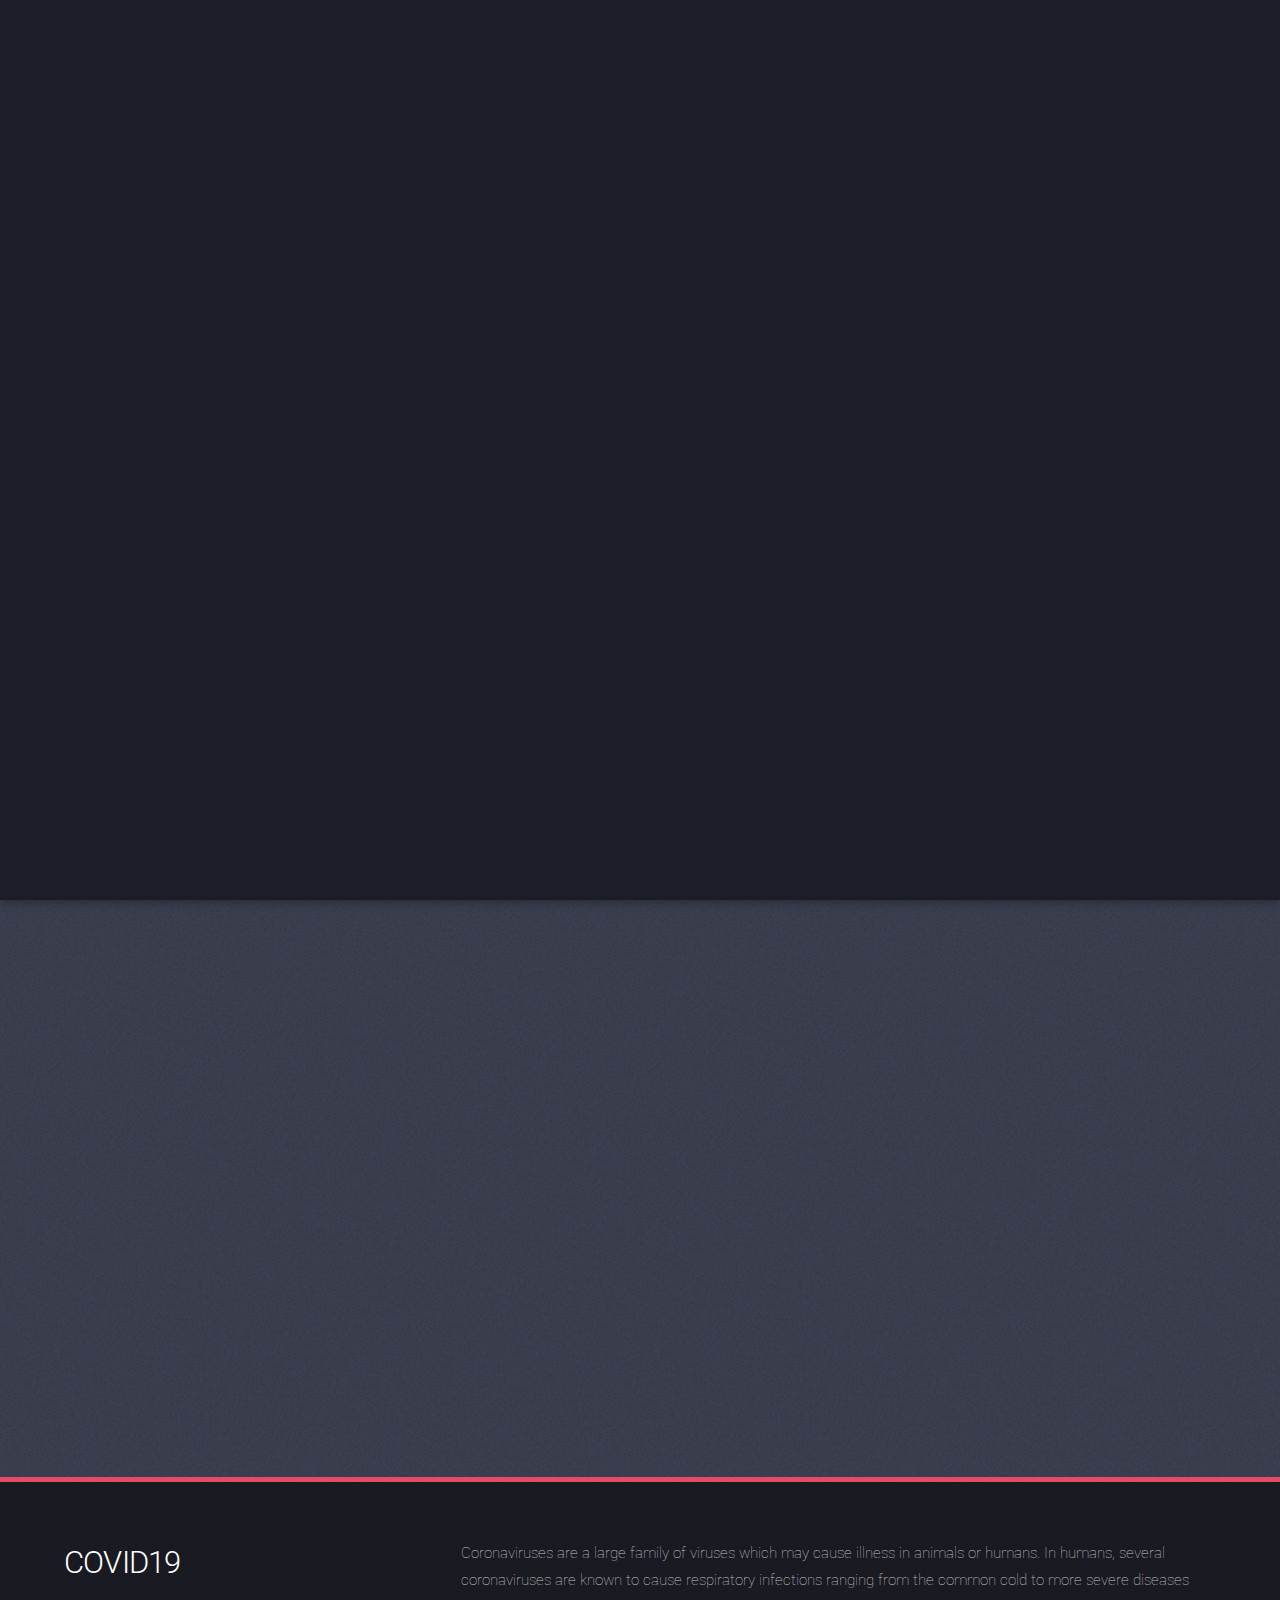
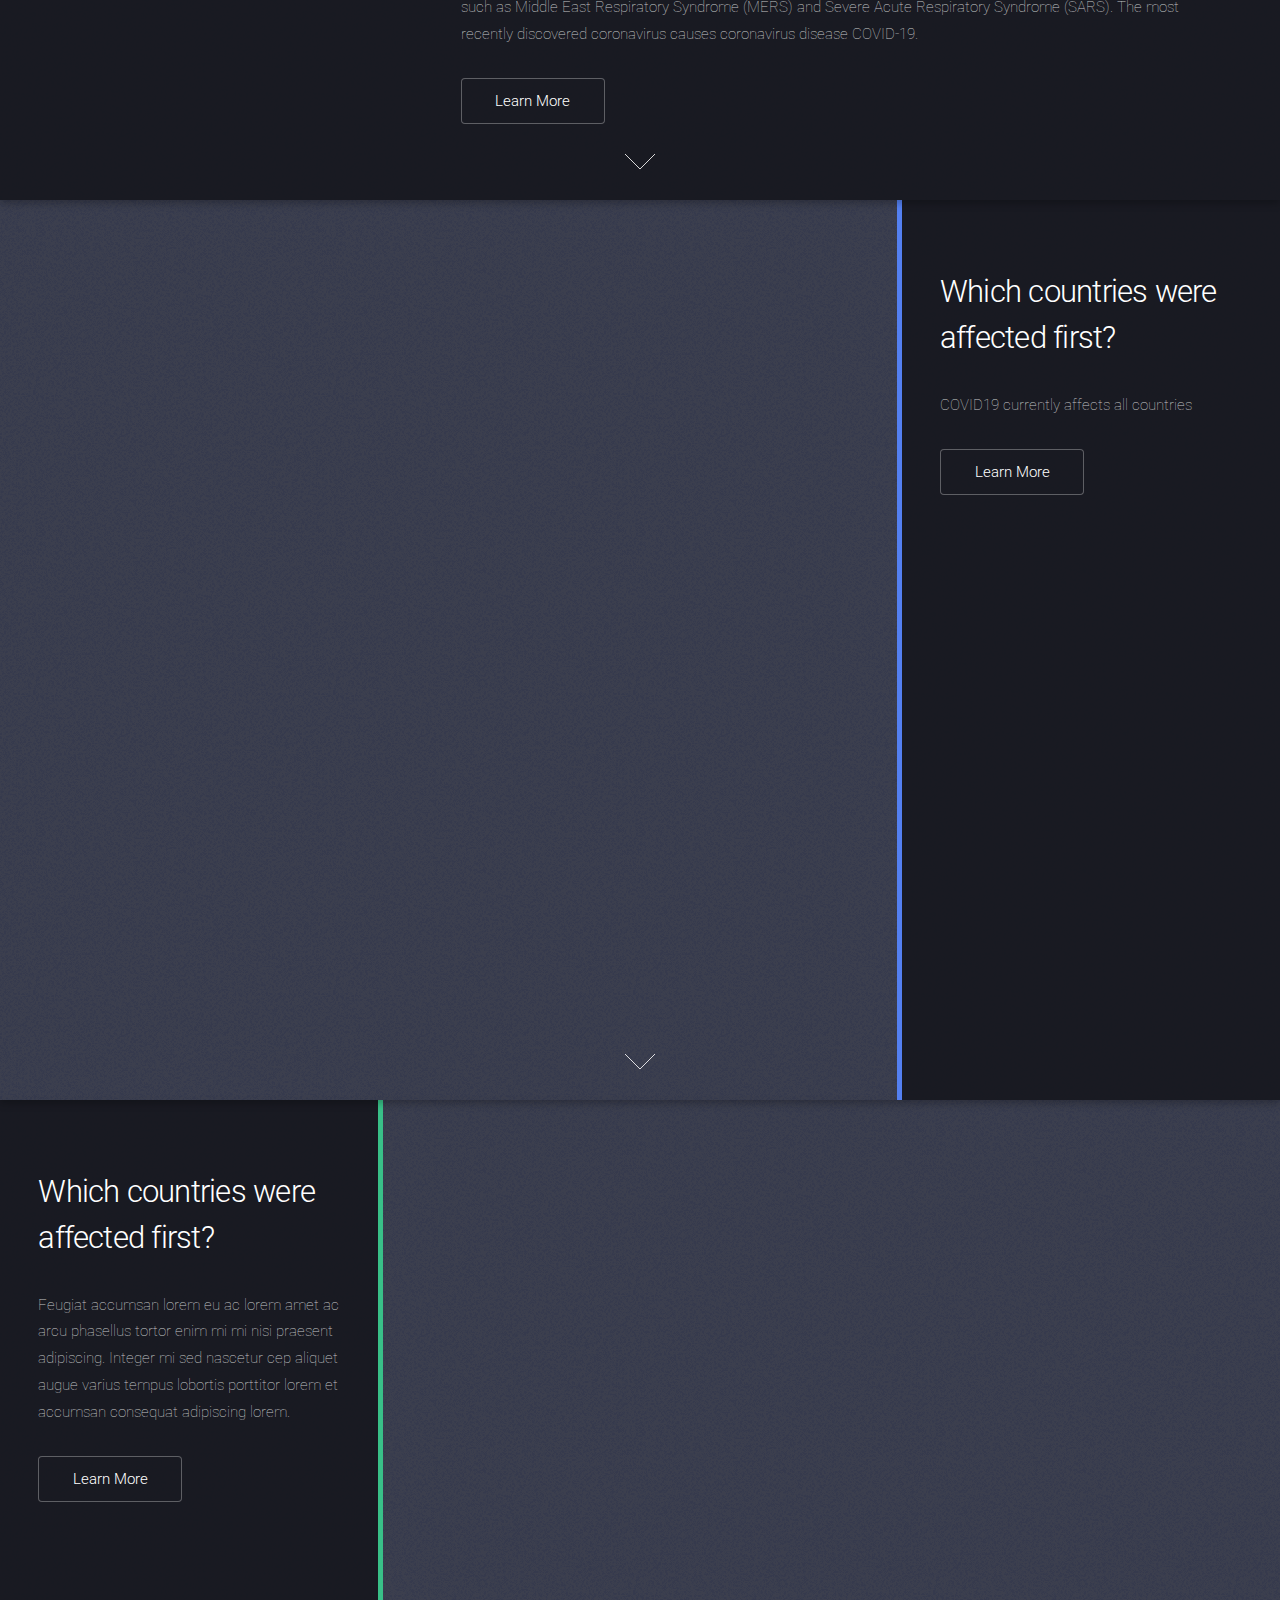
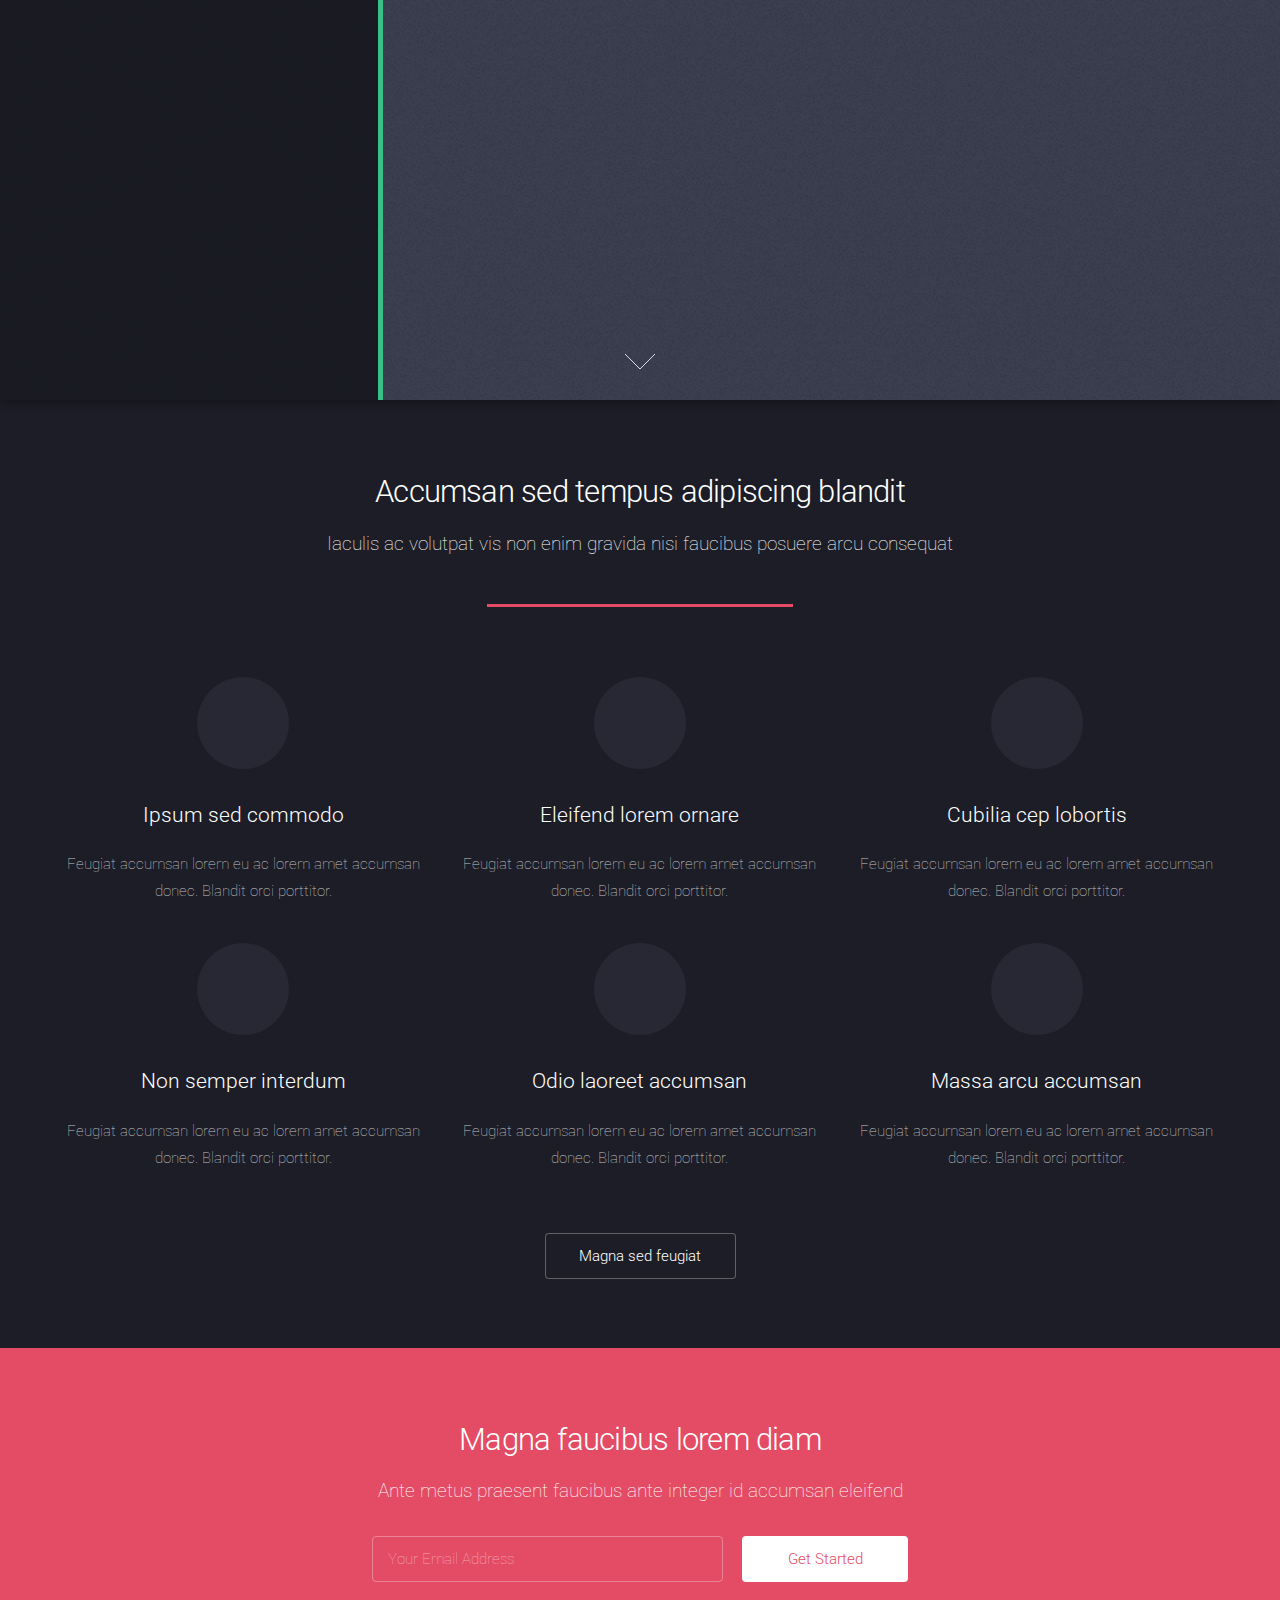
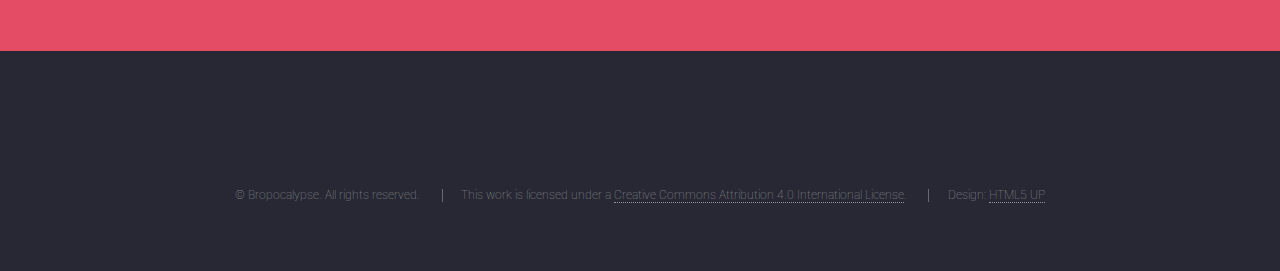
==== commit 8b391ccf: "feat(*.html): added licensing" ====
--- a/docs/index.html
+++ b/docs/index.html
@@ -7,7 +7,7 @@
 <html>
 
 <head>
-	<title>Landed by HTML5 UP</title>
+	<title>Everything COVID</title>
 	<meta charset="utf-8" />
 	<meta name="viewport" content="width=device-width, initial-scale=1, user-scalable=no" />
 	<link rel="stylesheet" href="assets/css/main.css" />
@@ -27,6 +27,7 @@
 					<li><a href="virus.html">The Virus</a></li>
 					<li><a href="timeline.html">Timeline</a></li>
 					<li><a href="currentstate.html">Current State</a></li>
+					<li><a href="individual.html">Affected Indivduals</a></li>
 					<li>
 						<a href="#">Impact</a>
 						<ul>
@@ -211,7 +212,11 @@
 				<li><a href="#" class="icon solid alt fa-envelope"><span class="label">Email</span></a></li>
 			</ul>
 			<ul class="copyright">
-				<li>&copy; Bropocalypse. All rights reserved.</li>
+				<li>&copy; Bropocalypse. All rights reserved.
+
+				</li>
+				<li>
+					This work is licensed under a <a rel="license" href="http://creativecommons.org/licenses/by/4.0/">Creative Commons Attribution 4.0 International License</a>.</li>
 				<li>Design: <a href="http://html5up.net">HTML5 UP</a></li>
 			</ul>
 		</footer>
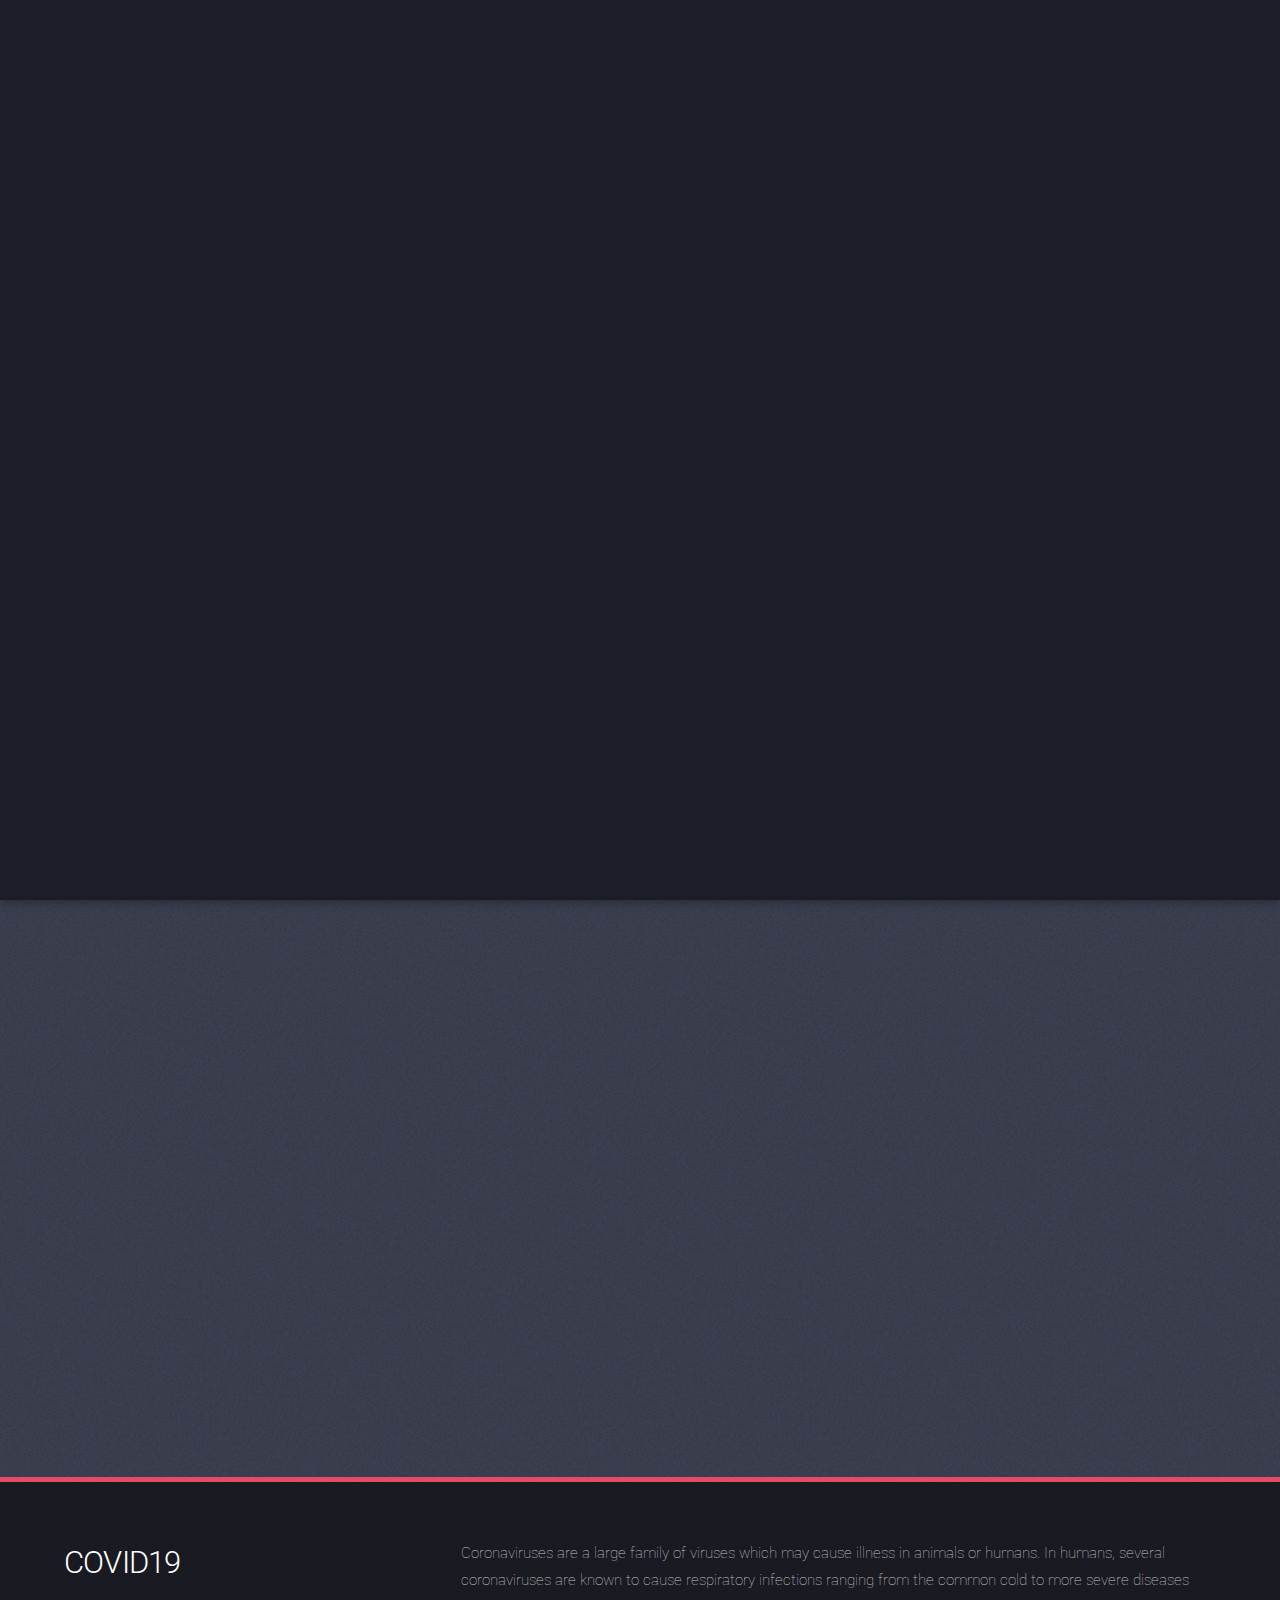
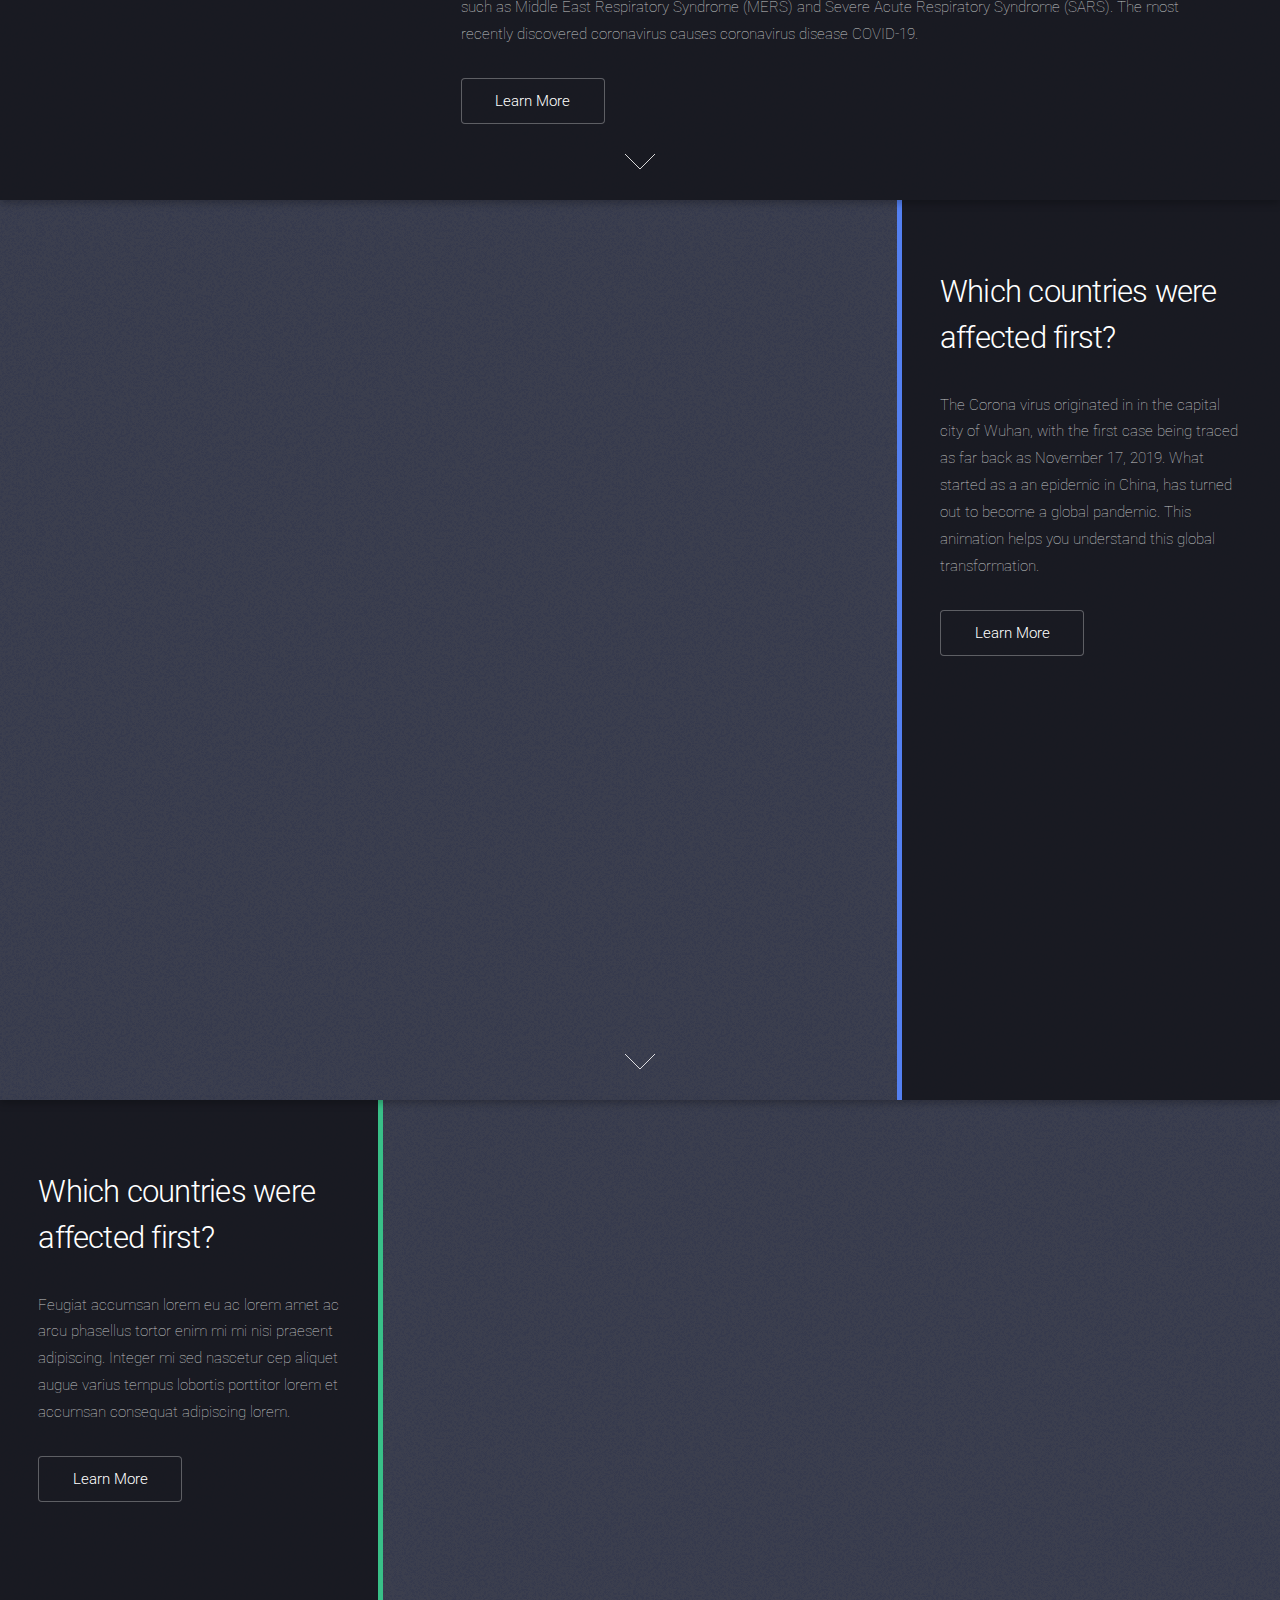
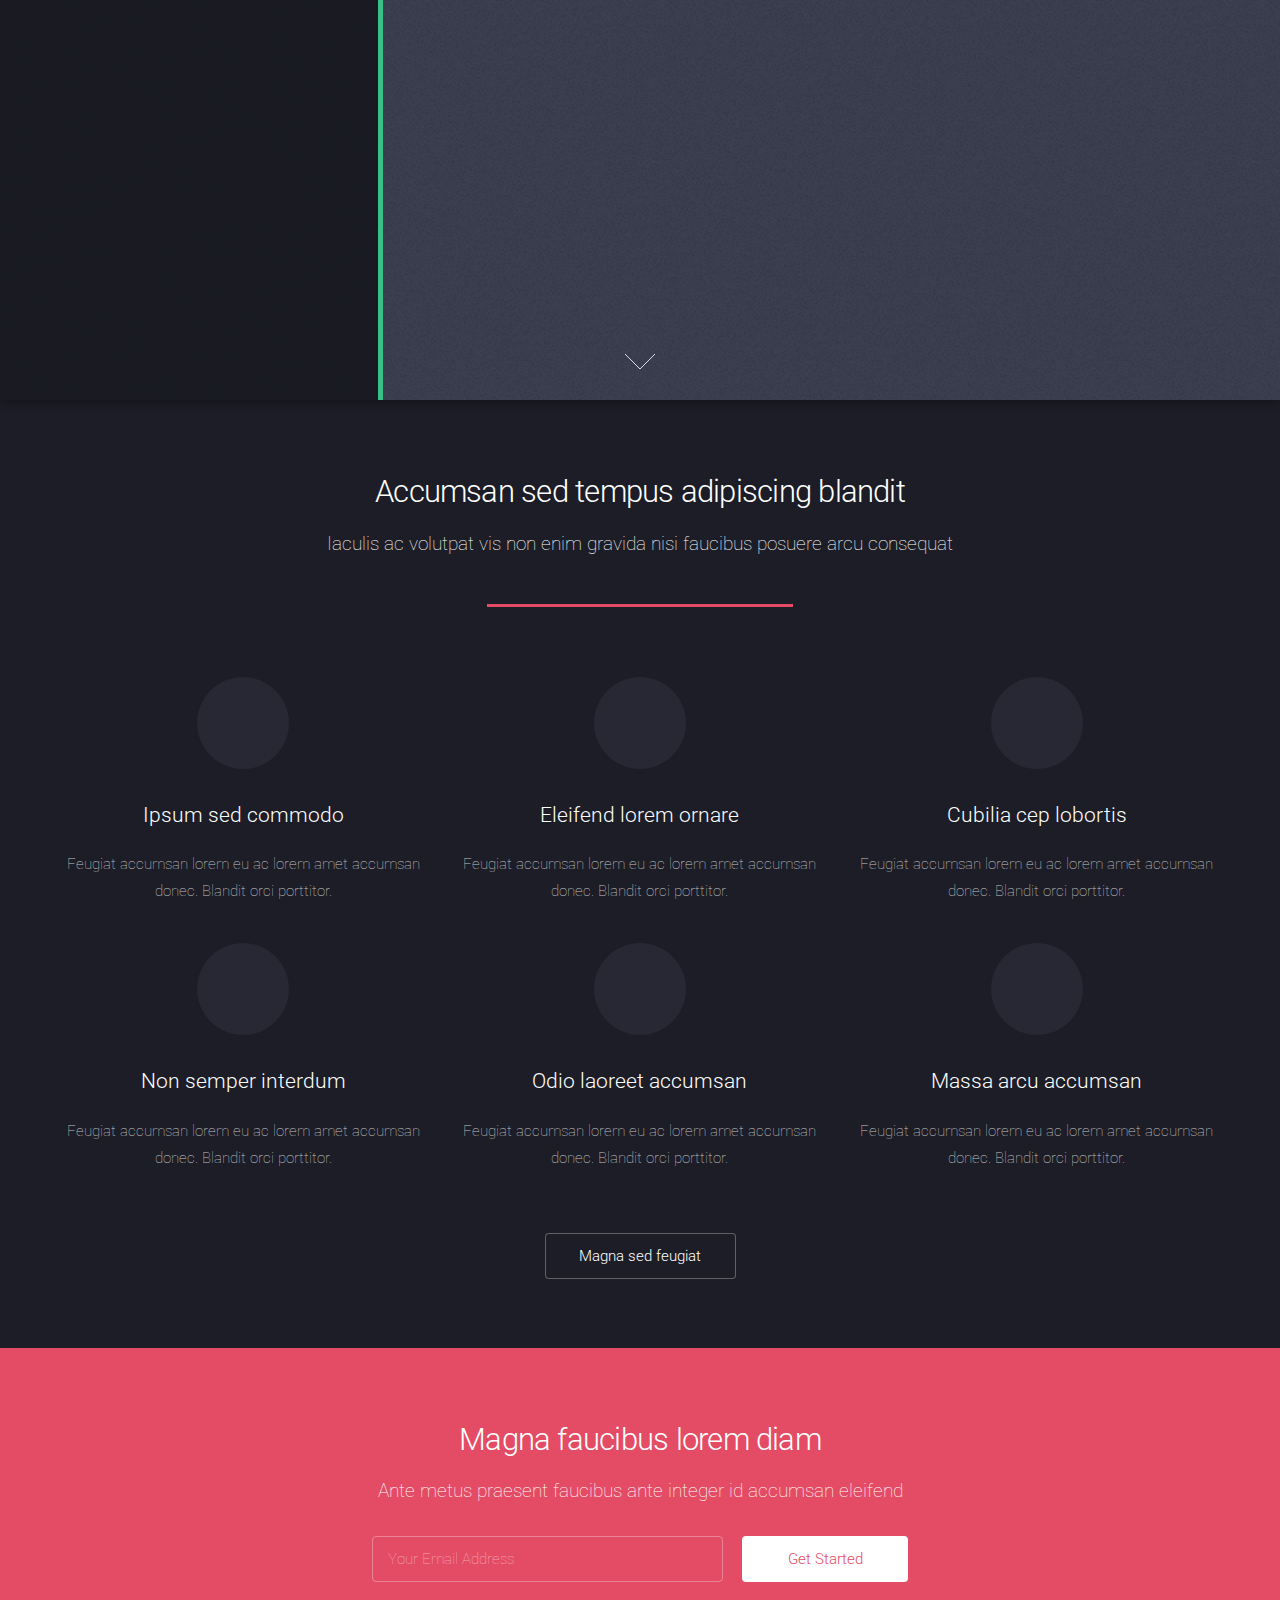
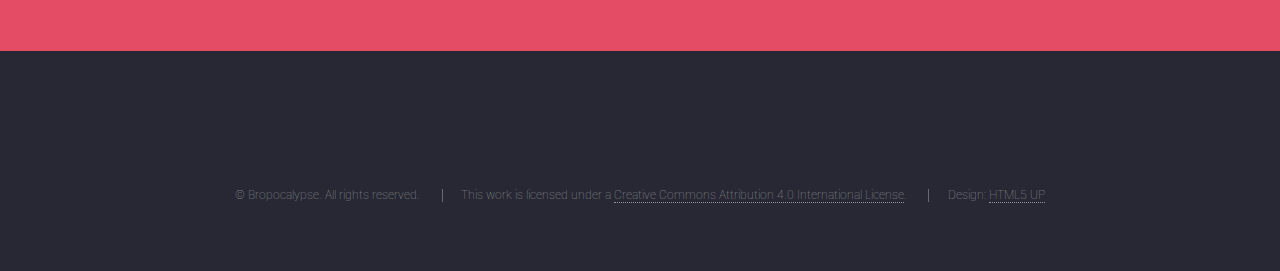
==== commit 605ebd45: "feat(timeline.gif): added timeline.gif on index" ====
--- a/docs/index.html
+++ b/docs/index.html
@@ -99,22 +99,21 @@
 			</div>
 			<a href="#two" class="goto-next scrolly">Next</a>
 		</section>
-
 		<!-- Two -->
 		<section id="two" class="spotlight style2 right">
 
 			<span class="image fit main">
 
-				<img src="https://images.unsplash.com/photo-1451187580459-43490279c0fa?ixlib=rb-1.2.1&ixid=eyJhcHBfaWQiOjEyMDd9&auto=format&fit=crop&w=1000&q=80" alt="" />
+				<img src="images/timeline.gif" alt="" />
 			</span>
 			<div class="content">
 				<header>
 					<h2>Which countries were affected first?</h2>
-					<!-- <p>Nunc commodo accumsan eget id nisi eu col volutpat magna</p> -->
-				</header>
-				<p>COVID19 currently affects all countries </p>
+				</header>
+				<p>The Corona virus originated in in the capital city of Wuhan, with the first case being traced as far back as November 17, 2019. What started as a an epidemic in China, has turned out to become a global pandemic. This animation helps you
+					understand this global transformation. </p>
 				<ul class="actions">
-					<li><a href="#" class="button">Learn More</a></li>
+					<li><a href="timeline.html" class="button">Learn More</a></li>
 				</ul>
 			</div>
 			<a href="#three" class="goto-next scrolly">Next</a>
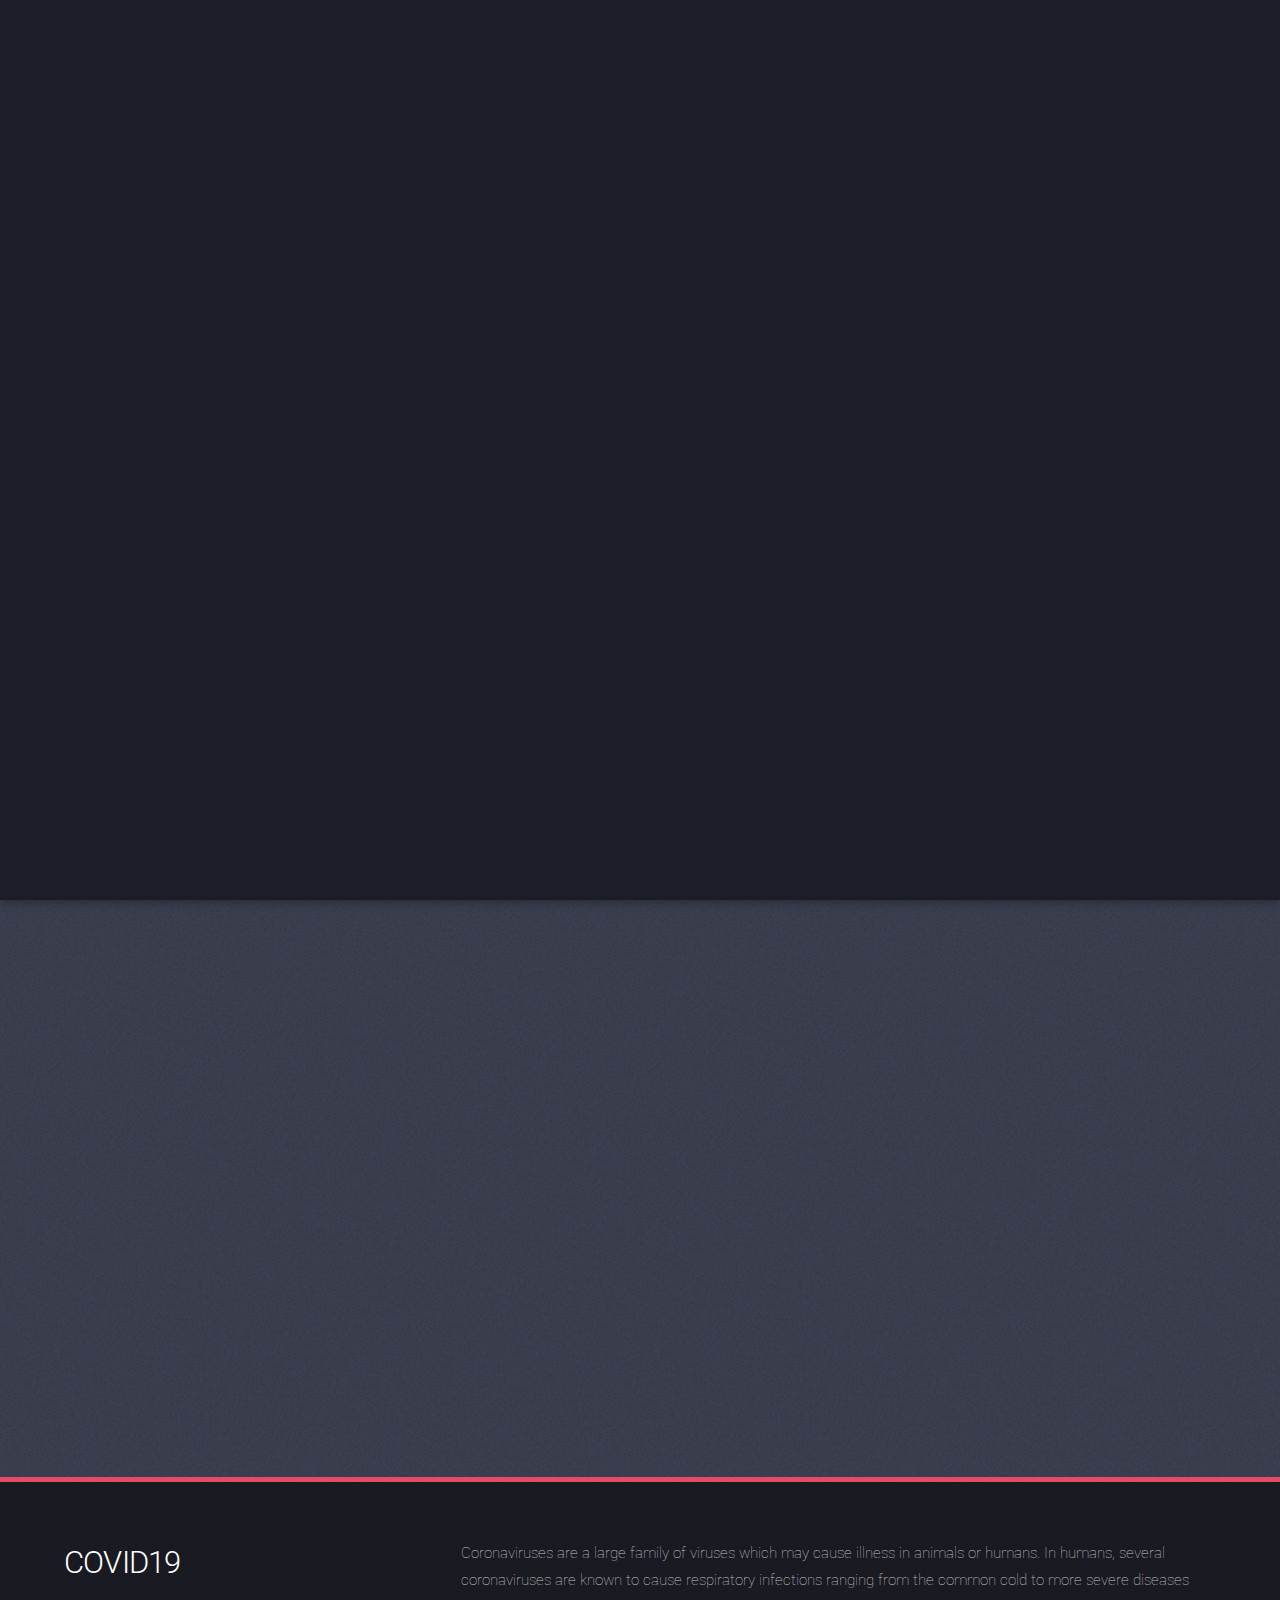
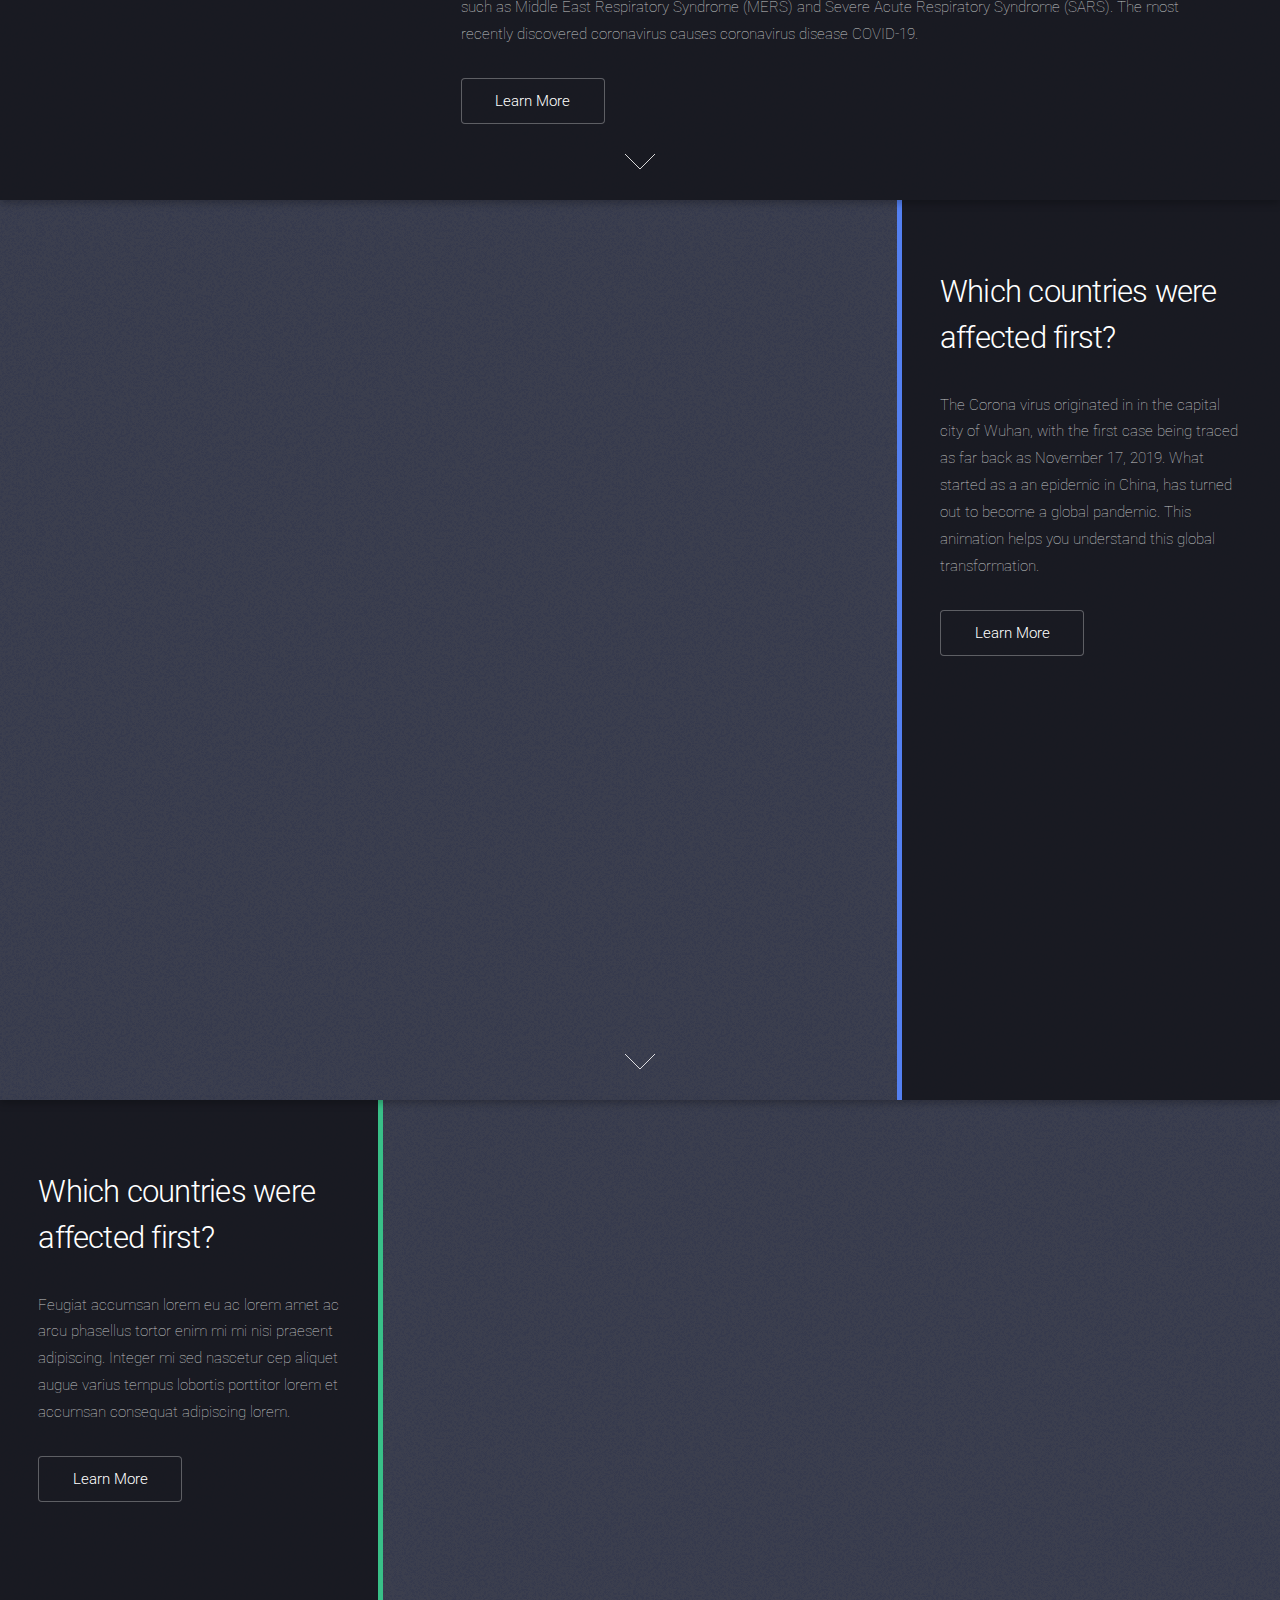
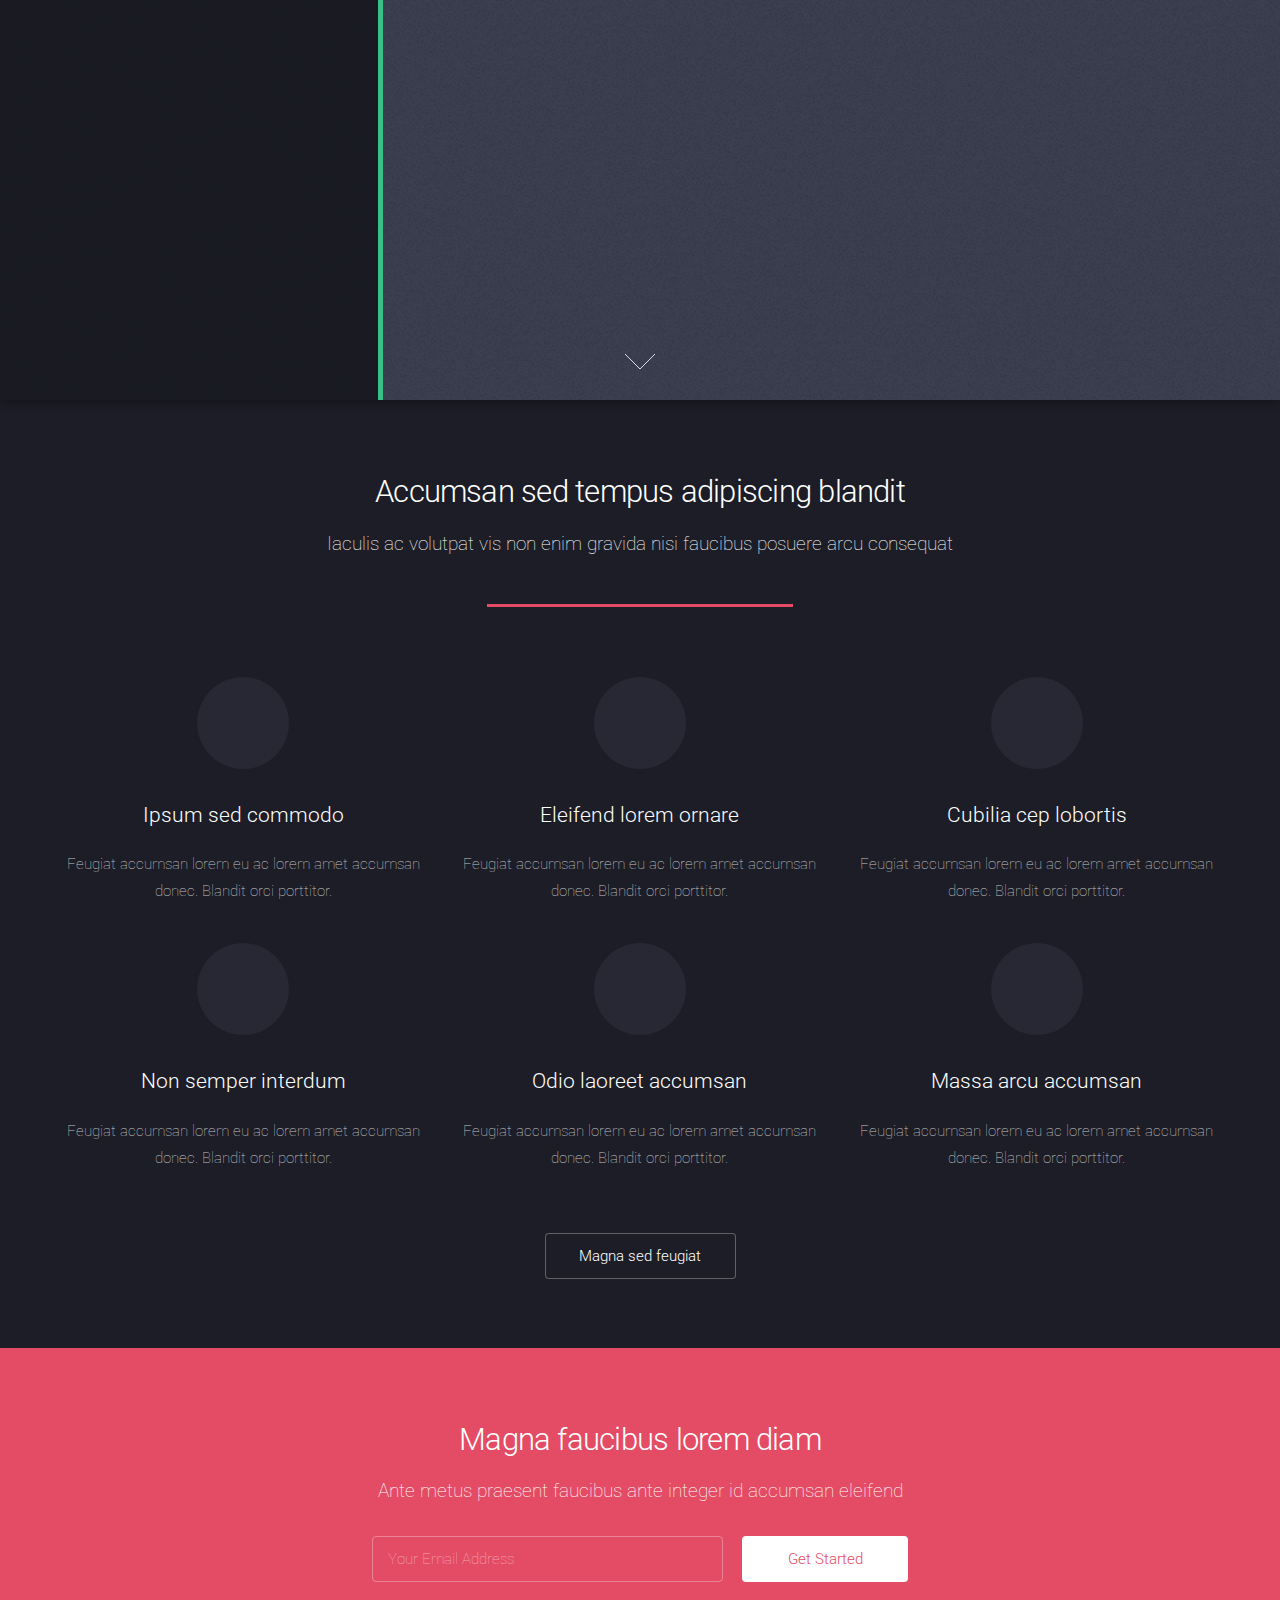
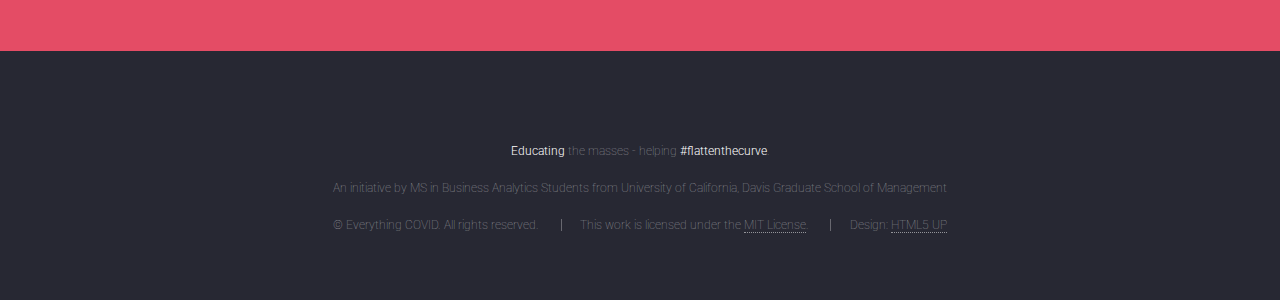
==== commit 301b60fb: "feat(*.html): changed footer content" ====
--- a/docs/index.html
+++ b/docs/index.html
@@ -202,20 +202,15 @@
 
 		<!-- Footer -->
 		<footer id="footer">
-			<ul class="icons">
-				<li><a href="#" class="icon brands alt fa-twitter"><span class="label">Twitter</span></a></li>
-				<li><a href="#" class="icon brands alt fa-facebook-f"><span class="label">Facebook</span></a></li>
-				<li><a href="#" class="icon brands alt fa-linkedin-in"><span class="label">LinkedIn</span></a></li>
-				<li><a href="#" class="icon brands alt fa-instagram"><span class="label">Instagram</span></a></li>
-				<li><a href="#" class="icon brands alt fa-github"><span class="label">GitHub</span></a></li>
-				<li><a href="#" class="icon solid alt fa-envelope"><span class="label">Email</span></a></li>
+			<ul class="copyright">
+				<p><b>Educating</b> the masses - helping <b>#flattenthecurve</b>.</p>
+				<p> An initiative by MS in Business Analytics Students from University of California, Davis Graduate School of Management</p>
 			</ul>
 			<ul class="copyright">
-				<li>&copy; Bropocalypse. All rights reserved.
-
+				<li>&copy; Everything COVID. All rights reserved.
 				</li>
 				<li>
-					This work is licensed under a <a rel="license" href="http://creativecommons.org/licenses/by/4.0/">Creative Commons Attribution 4.0 International License</a>.</li>
+					This work is licensed under the <a rel="license" href="https://github.com/johnelmer/covid-19-challenge/blob/master/LICENSE.md">MIT License</a>.</li>
 				<li>Design: <a href="http://html5up.net">HTML5 UP</a></li>
 			</ul>
 		</footer>
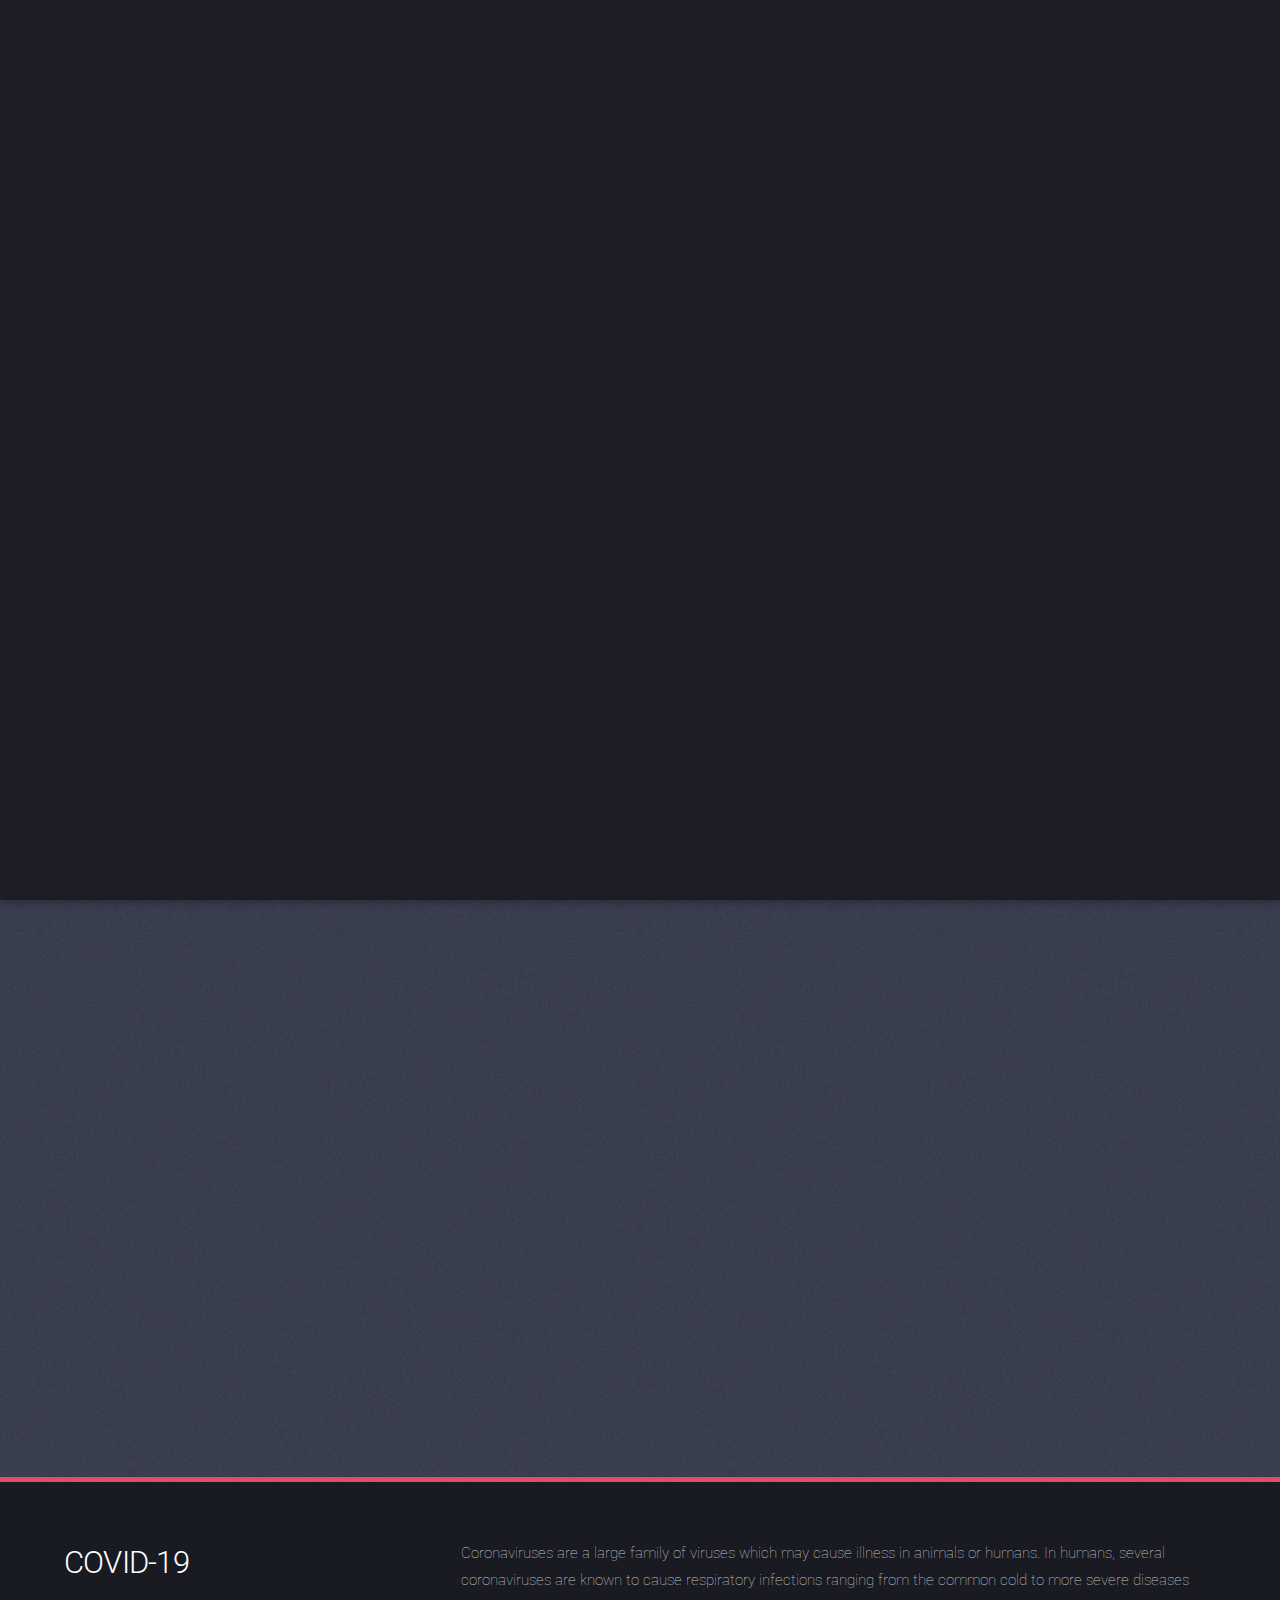
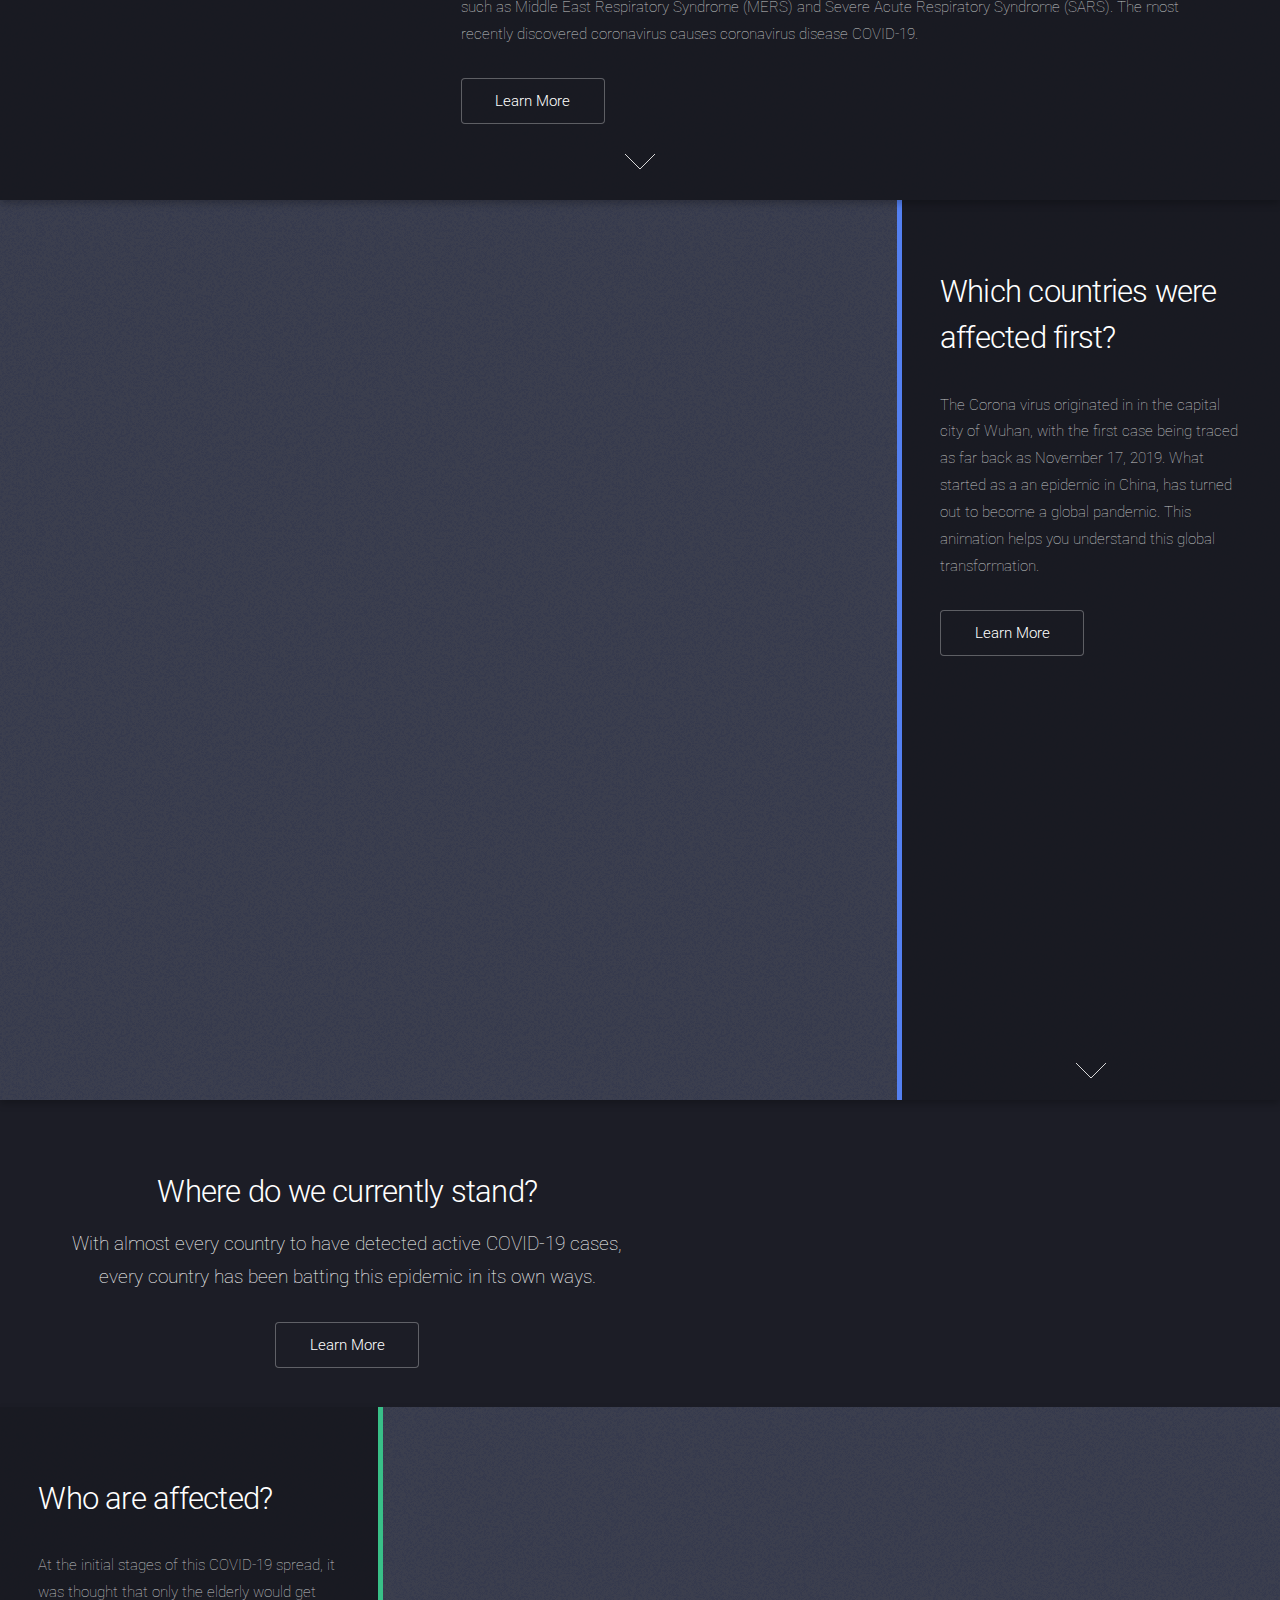
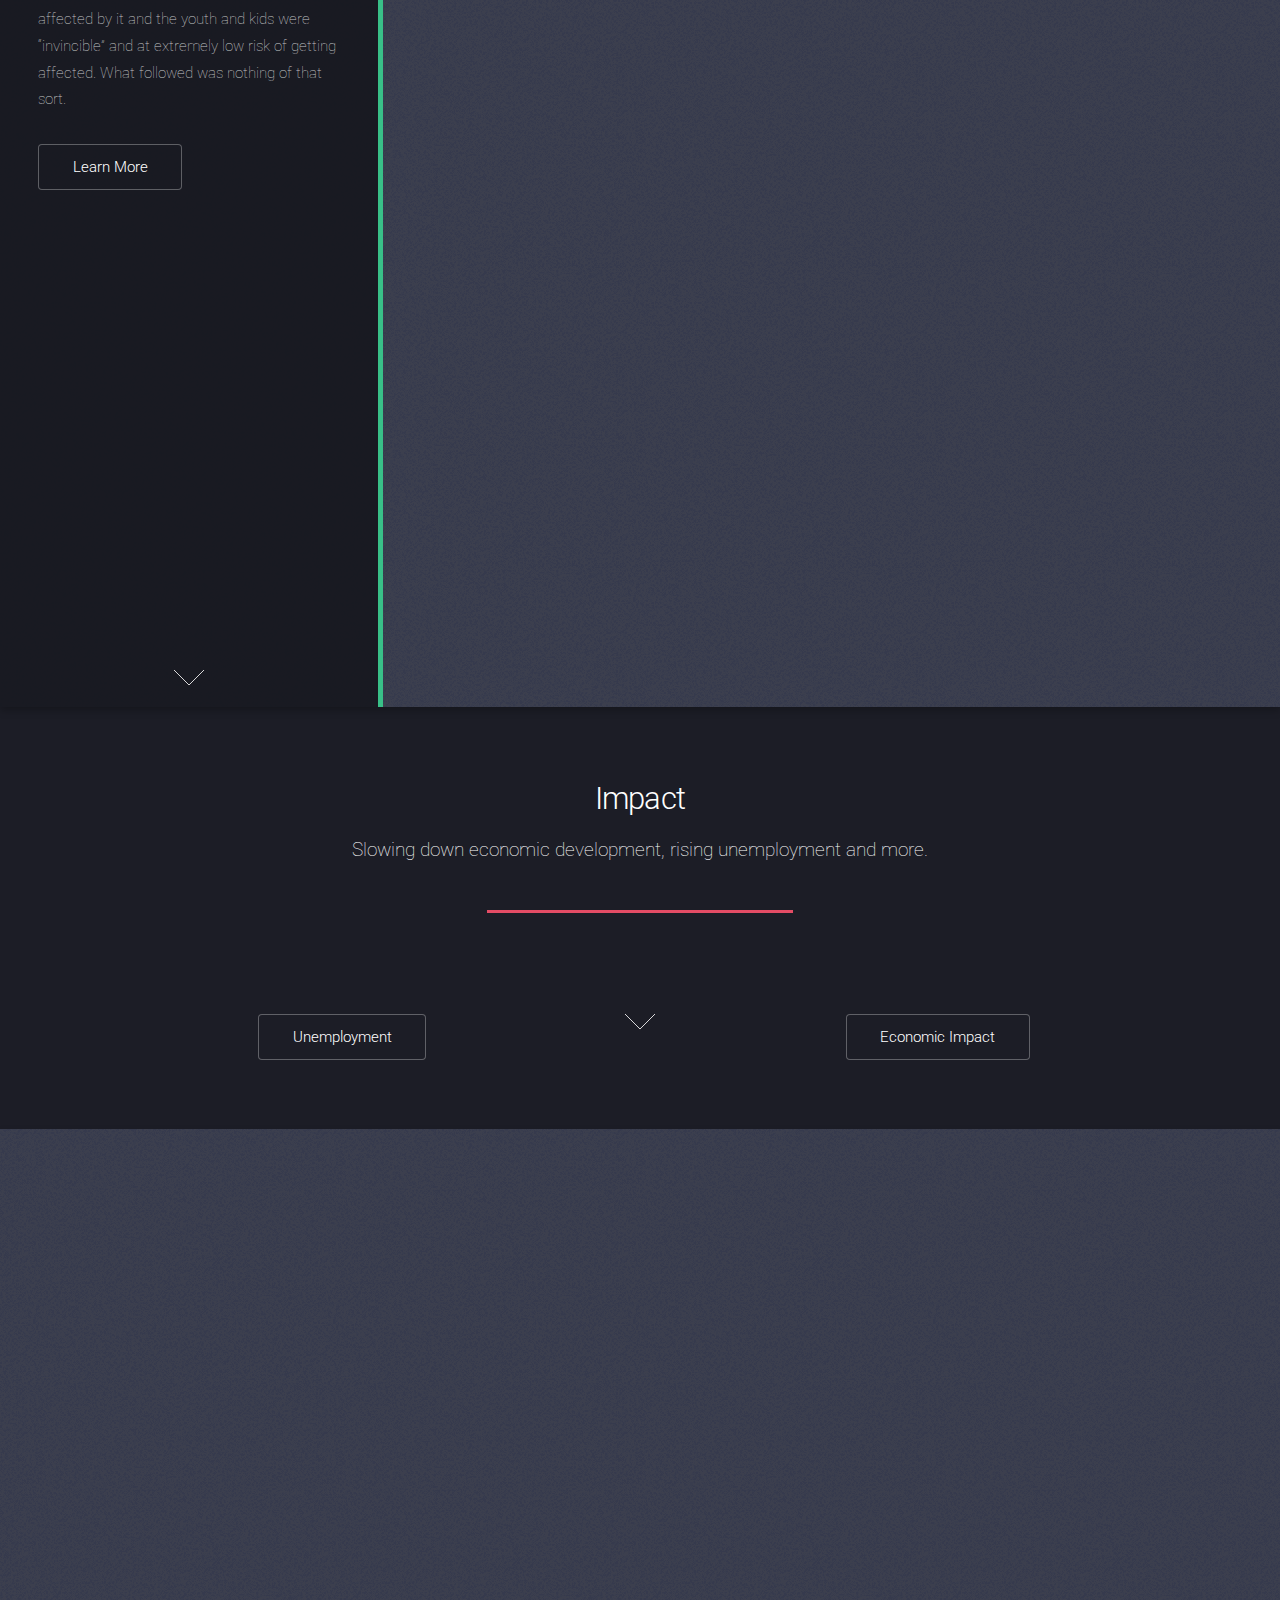
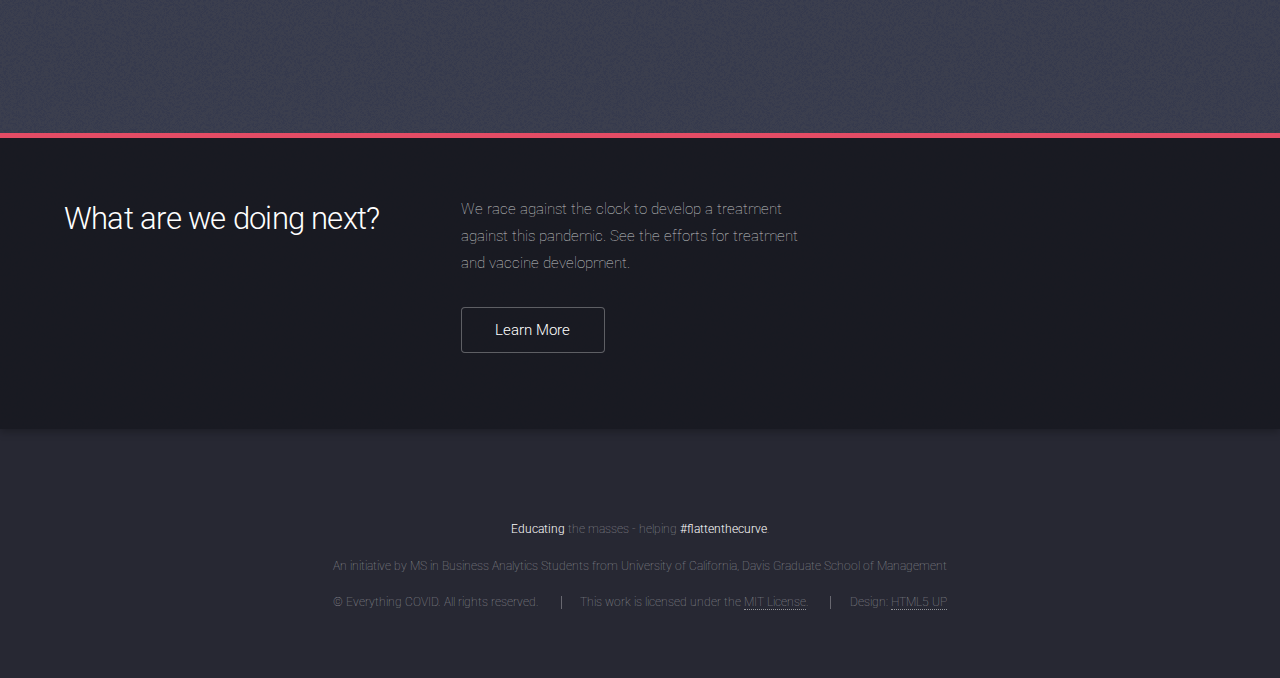
==== commit e7b1f7c6: "chore(*): corrected typographical error for covid 19" ====
--- a/docs/index.html
+++ b/docs/index.html
@@ -54,8 +54,8 @@
 		<section id="banner">
 			<div class="content">
 				<header>
-					<h2>COVID19</h2>
-					<p>Everything you need to know about COVID19. </p>
+					<h2>COVID-19</h2>
+					<p>Everything you need to know about COVID-19. </p>
 					<span>Fighting this global pandemic starts with knowing the right information. </span>
 				</header>
 				<span class="image">
@@ -73,27 +73,15 @@
 					<div class="row">
 						<div class="col-4 col-12-medium">
 							<header>
-								<h2>COVID19</h2>
-								<!-- <p>Nascetur eu nibh vestibulum amet gravida nascetur praesent</p> -->
+								<h2>COVID-19</h2>
 							</header>
 						</div>
 						<div class="col-8 col-12-medium">
 							<p>Coronaviruses are a large family of viruses which may cause illness in animals or humans. In humans, several coronaviruses are known to cause respiratory infections ranging from the common cold to more severe diseases such as Middle
 								East Respiratory Syndrome (MERS) and Severe Acute Respiratory Syndrome (SARS). The most recently discovered coronavirus causes coronavirus disease COVID-19.
-
-
-
 							</p>
 							<p><a href="virus.html" class="button">Learn More</a></p>
-
-						</div>
-						<!-- <div class="col-4 col-12-medium">
-									<p>Morbi enim nascetur et placerat lorem sed iaculis neque ante
-									adipiscing adipiscing metus massa. Blandit orci porttitor semper.
-									Arcu phasellus tortor enim mi mi nisi praesent adipiscing. Integer
-									mi sed nascetur cep aliquet augue varius tempus. Feugiat lorem
-									ipsum dolor nullam.</p>
-								</div> -->
+						</div>
 					</div>
 				</div>
 			</div>
@@ -115,90 +103,110 @@
 				<ul class="actions">
 					<li><a href="timeline.html" class="button">Learn More</a></li>
 				</ul>
-			</div>
-			<a href="#three" class="goto-next scrolly">Next</a>
+				<a href="#three" class="goto-next scrolly">Next</a>
+			</div>
+
+		</section>
+
+		<section id="three" class="wrapper style3 special fade">
+			<div class="content">
+				<div class="container">
+					<div class="row gtr-uniform gtr-50">
+						<div class="col-6 col-12-xsmall">
+							<header>
+								<h2>
+									Where do we currently stand?
+								</h2>
+								<p>With almost every country to have detected active COVID-19 cases, every country has been batting this epidemic in its own ways.</p>
+							</header>
+							<ul class="actions special">
+								<li><a href="currentstate.html" class="button">Learn More</a></li>
+							</ul>
+						</div>
+						<div class="col-6 col-12-xsmall">
+							<span class="image fit">
+								<img src="https://images.unsplash.com/photo-1585331505473-7586f9cb0854?ixlib=rb-1.2.1&ixid=eyJhcHBfaWQiOjEyMDd9&auto=format&fit=crop&w=1000&q=80" alt="">
+							</span>
+						</div>
+					</div>
+
+					<a href="#four" class="goto-next scrolly">Next</a>
+				</div>
+
+			</div>
 		</section>
 
 		<!-- Three -->
-		<section id="three" class="spotlight style3 left">
-			<span class="image fit main bottom"><img src="images/pic04.jpg" alt="" /></span>
+		<section id="four" class="spotlight style3 left">
+			<span class="image fit main bottom"><img src="https://images.unsplash.com/photo-1564732005956-20420ebdab60?ixlib=rb-1.2.1&ixid=eyJhcHBfaWQiOjEyMDd9&auto=format&fit=crop&w=1000&q=80" alt="" /></span>
 			<div class="content">
 				<header>
-					<h2>Which countries were affected first?</h2>
-				</header>
-				<p>Feugiat accumsan lorem eu ac lorem amet ac arcu phasellus tortor enim mi mi nisi praesent adipiscing. Integer mi sed nascetur cep aliquet augue varius tempus lobortis porttitor lorem et accumsan consequat adipiscing lorem.</p>
+					<h2>Who are affected?</h2>
+				</header>
+				<p>At the initial stages of this COVID-19 spread, it was thought that only the elderly would get affected by it and the youth and kids were “invincible” and at extremely low risk of getting affected. What followed was nothing of that sort.
+				</p>
 				<ul class="actions">
-					<li><a href="#" class="button">Learn More</a></li>
+					<li><a href="individual.html" class="button">Learn More</a></li>
 				</ul>
-			</div>
-			<a href="#four" class="goto-next scrolly">Next</a>
+
+				<a href="#five" class="goto-next scrolly">Next</a>
+			</div>
 		</section>
 
 		<!-- Four -->
-		<section id="four" class="wrapper style1 special fade-up">
+		<section id="five" class="wrapper style1 special fade-up">
 			<div class="container">
 				<header class="major">
-					<h2>Accumsan sed tempus adipiscing blandit</h2>
-					<p>Iaculis ac volutpat vis non enim gravida nisi faucibus posuere arcu consequat</p>
+					<h2>Impact</h2>
+					<p>Slowing down economic development, rising unemployment and more.</p>
 				</header>
 				<div class="box alt">
 					<div class="row gtr-uniform">
-						<section class="col-4 col-6-medium col-12-xsmall">
-							<span class="icon solid alt major fa-chart-area"></span>
-							<h3>Ipsum sed commodo</h3>
-							<p>Feugiat accumsan lorem eu ac lorem amet accumsan donec. Blandit orci porttitor.</p>
+						<section class="col-6 col-6-medium col-12-xsmall">
+							<span class="image fit">
+								<img src="https://images.unsplash.com/photo-1518857555-349f02ebda69?ixlib=rb-1.2.1&ixid=eyJhcHBfaWQiOjEyMDd9&auto=format&fit=crop&w=1000&q=80" alt="" />
+							</span>
+							<ul class="actions special">
+								<li><a href="unemployment.html" class="button">Unemployment</a></li>
+							</ul>
 						</section>
-						<section class="col-4 col-6-medium col-12-xsmall">
-							<span class="icon solid alt major fa-comment"></span>
-							<h3>Eleifend lorem ornare</h3>
-							<p>Feugiat accumsan lorem eu ac lorem amet accumsan donec. Blandit orci porttitor.</p>
+						<section class="col-6 col-6-medium col-12-xsmall">
+							<span class="image fit">
+								<img src="https://images.unsplash.com/photo-1535320903710-d993d3d77d29?ixlib=rb-1.2.1&ixid=eyJhcHBfaWQiOjEyMDd9&auto=format&fit=crop&w=1000&q=80" alt="" />
+							</span>
+							<ul class="actions special">
+								<li><a href="stocks.html" class="button">Economic Impact</a></li>
+							</ul>
 						</section>
-						<section class="col-4 col-6-medium col-12-xsmall">
-							<span class="icon solid alt major fa-flask"></span>
-							<h3>Cubilia cep lobortis</h3>
-							<p>Feugiat accumsan lorem eu ac lorem amet accumsan donec. Blandit orci porttitor.</p>
-						</section>
-						<section class="col-4 col-6-medium col-12-xsmall">
-							<span class="icon solid alt major fa-paper-plane"></span>
-							<h3>Non semper interdum</h3>
-							<p>Feugiat accumsan lorem eu ac lorem amet accumsan donec. Blandit orci porttitor.</p>
-						</section>
-						<section class="col-4 col-6-medium col-12-xsmall">
-							<span class="icon solid alt major fa-file"></span>
-							<h3>Odio laoreet accumsan</h3>
-							<p>Feugiat accumsan lorem eu ac lorem amet accumsan donec. Blandit orci porttitor.</p>
-						</section>
-						<section class="col-4 col-6-medium col-12-xsmall">
-							<span class="icon solid alt major fa-lock"></span>
-							<h3>Massa arcu accumsan</h3>
-							<p>Feugiat accumsan lorem eu ac lorem amet accumsan donec. Blandit orci porttitor.</p>
-						</section>
-					</div>
-				</div>
-				<footer class="major">
-					<ul class="actions special">
-						<li><a href="#" class="button">Magna sed feugiat</a></li>
-					</ul>
-				</footer>
-			</div>
+					</div>
+				</div>
+				<a href="#six" class="goto-next scrolly">Next</a>
+			</div>
+		</section>
+
+		<section id="six" class="spotlight style1 bottom">
+			<span class="image fit main"><img src="https://images.unsplash.com/photo-1542736667-069246bdbc6d?ixlib=rb-1.2.1&ixid=eyJhcHBfaWQiOjEyMDd9&auto=format&fit=crop&w=1000&q=80" alt="" /></span>
+			<div class="content">
+				<div class="container">
+					<div class="row">
+						<div class="col-4 col-12-medium">
+							<header>
+								<h2>What are we doing next?</h2>
+							</header>
+						</div>
+						<div class="col-4 col-12-medium">
+							<p>We race against the clock to develop a treatment against this pandemic. See the efforts for treatment and vaccine development.
+							</p>
+							<p><a href="nextsteps.html" class="button">Learn More</a></p>
+						</div>
+					</div>
+				</div>
+			</div>
+
 		</section>
 
 		<!-- Five -->
-		<section id="five" class="wrapper style2 special fade">
-			<div class="container">
-				<header>
-					<h2>Magna faucibus lorem diam</h2>
-					<p>Ante metus praesent faucibus ante integer id accumsan eleifend</p>
-				</header>
-
-				<form method="post" action="#" class="cta">
-					<div class="row gtr-uniform gtr-50">
-						<div class="col-8 col-12-xsmall"><input type="email" name="email" id="email" placeholder="Your Email Address" /></div>
-						<div class="col-4 col-12-xsmall"><input type="submit" value="Get Started" class="fit primary" /></div>
-					</div>
-				</form>
-			</div>
-		</section>
+
 
 		<!-- Footer -->
 		<footer id="footer">
@@ -229,4 +237,4 @@
 
 </body>
 
-</html>
+</html>